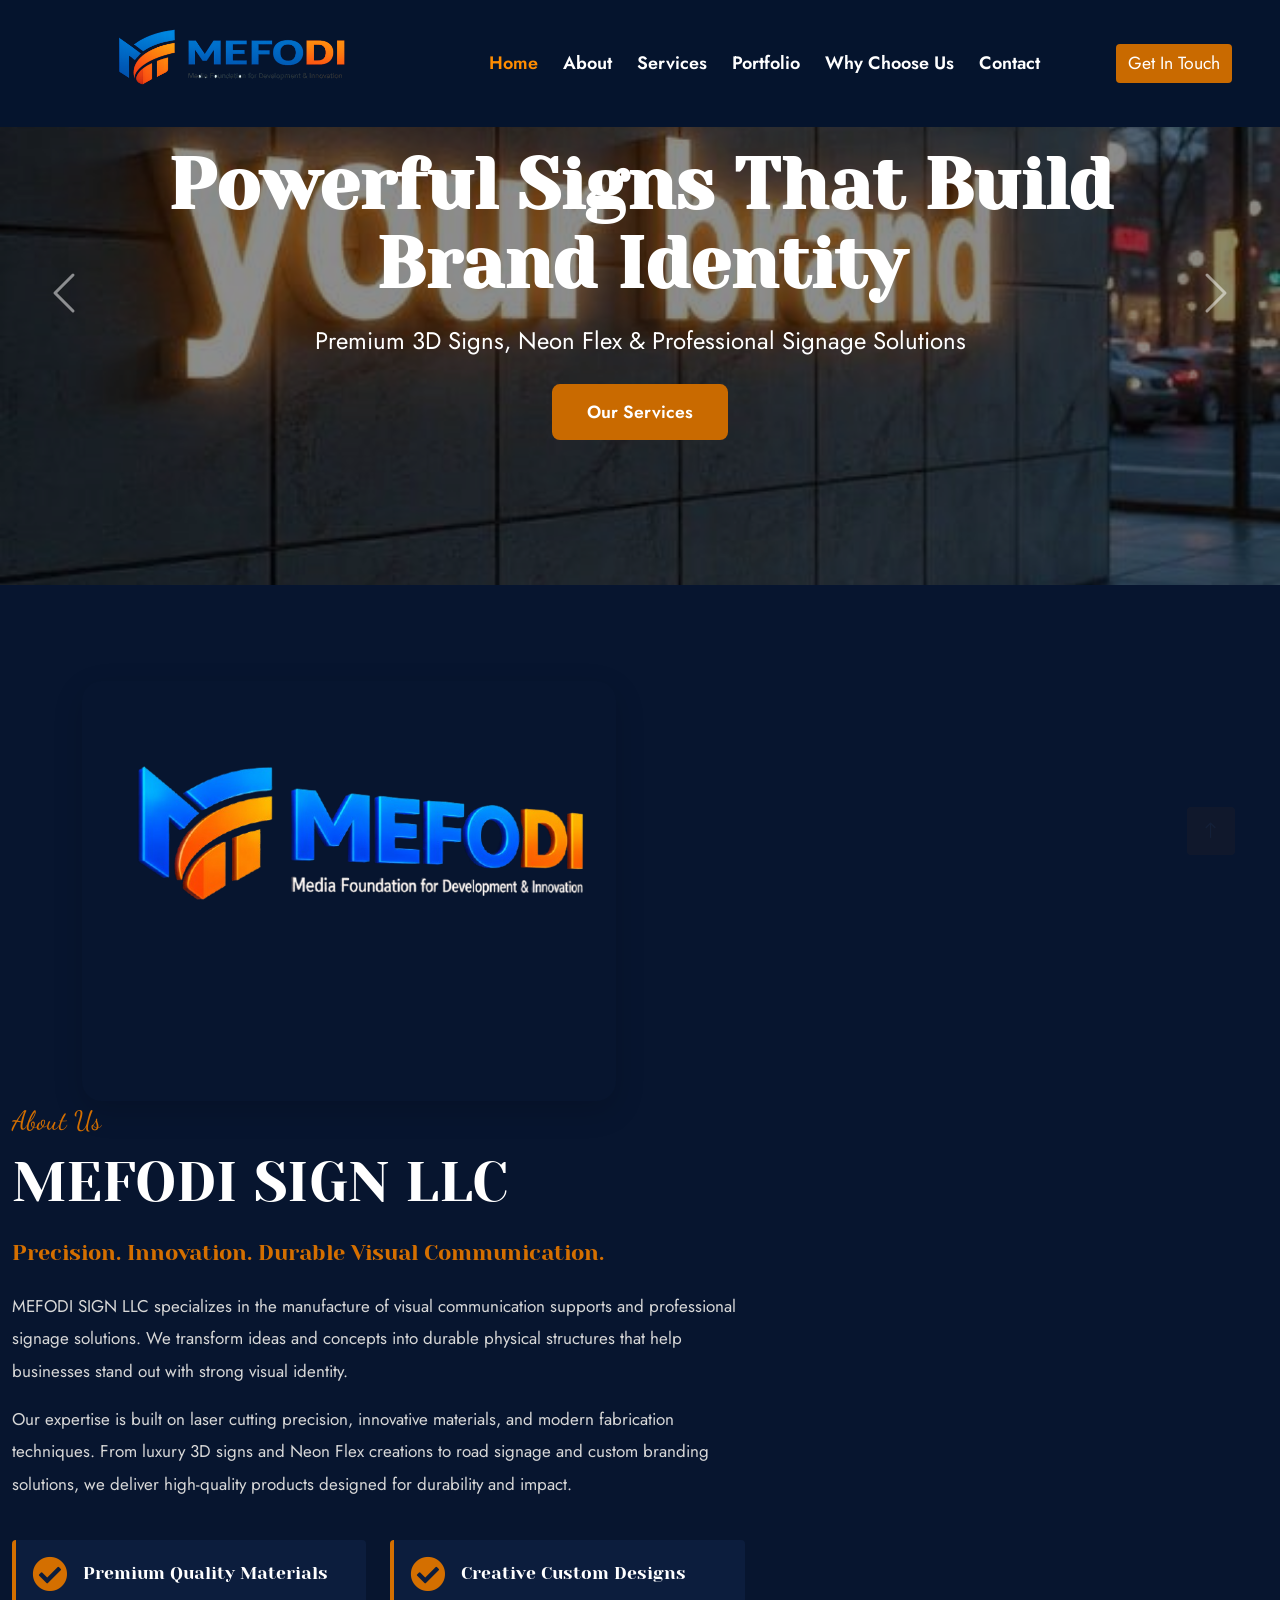
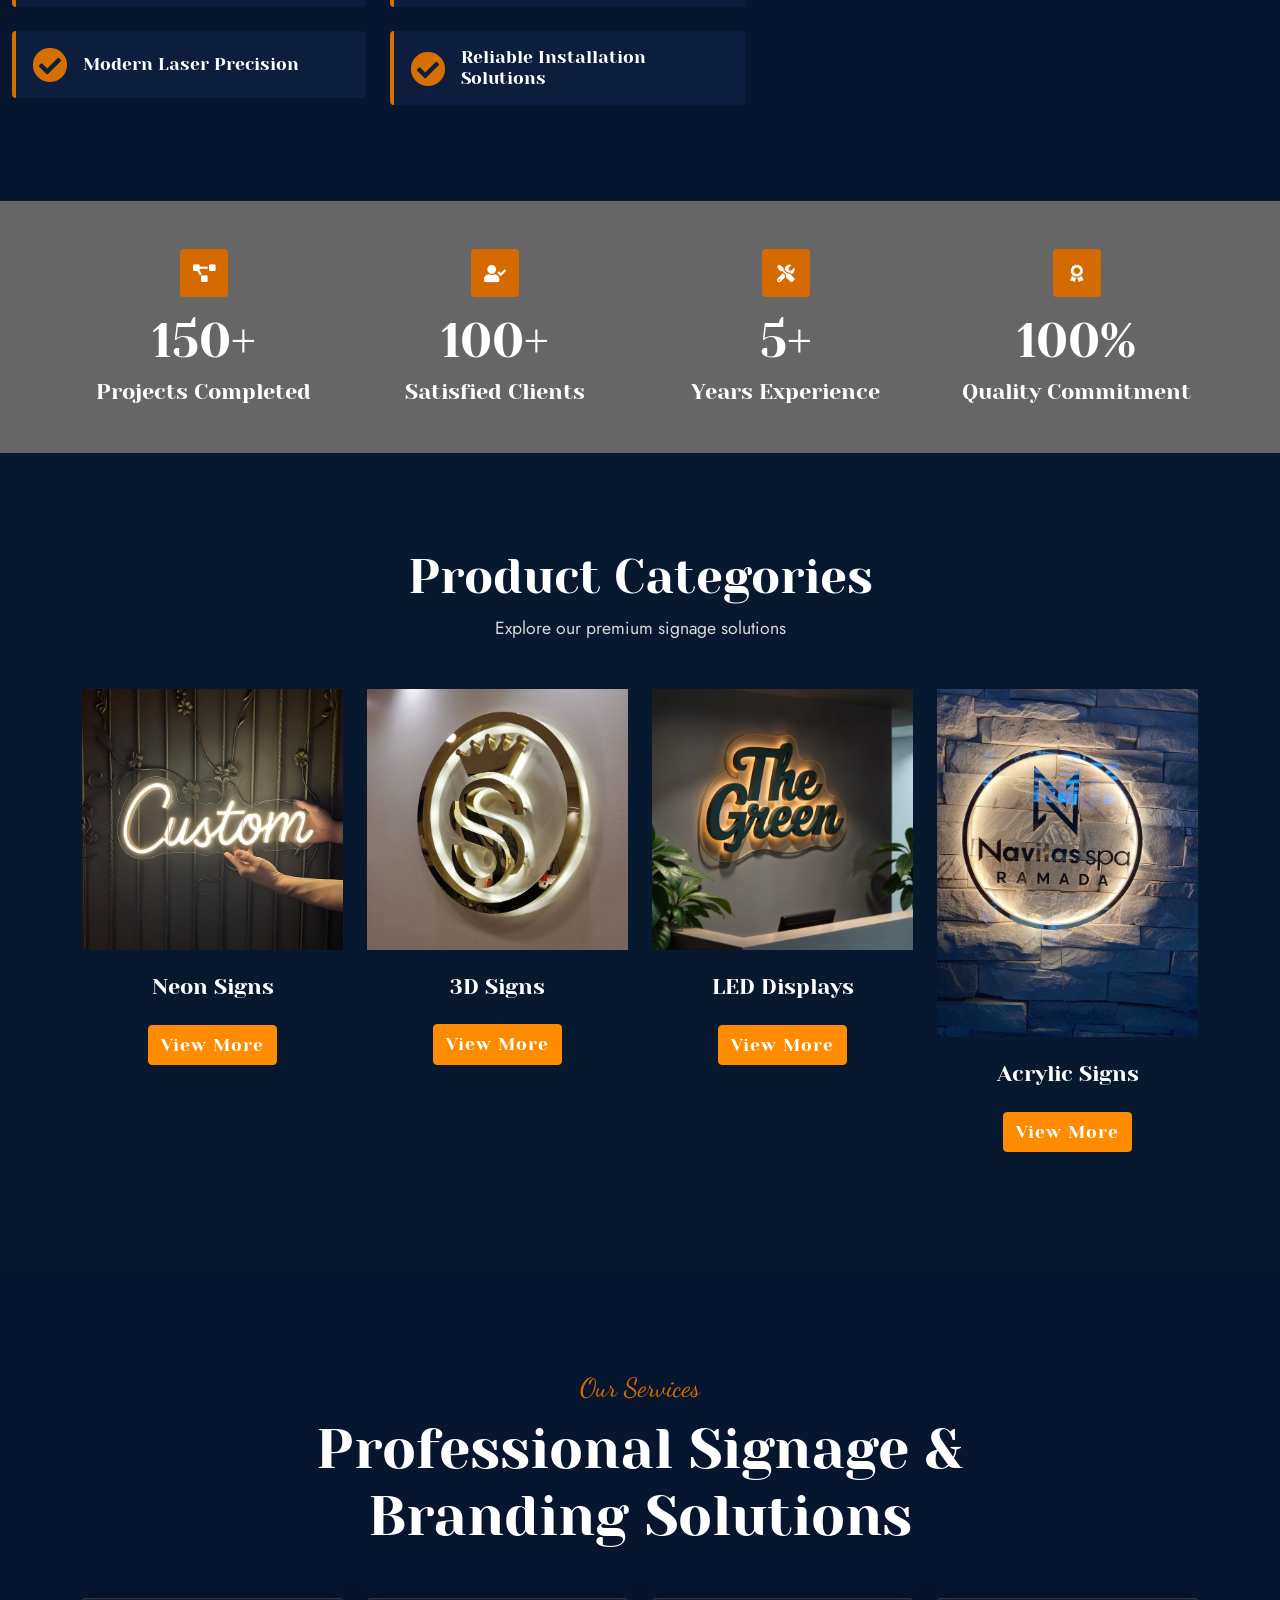
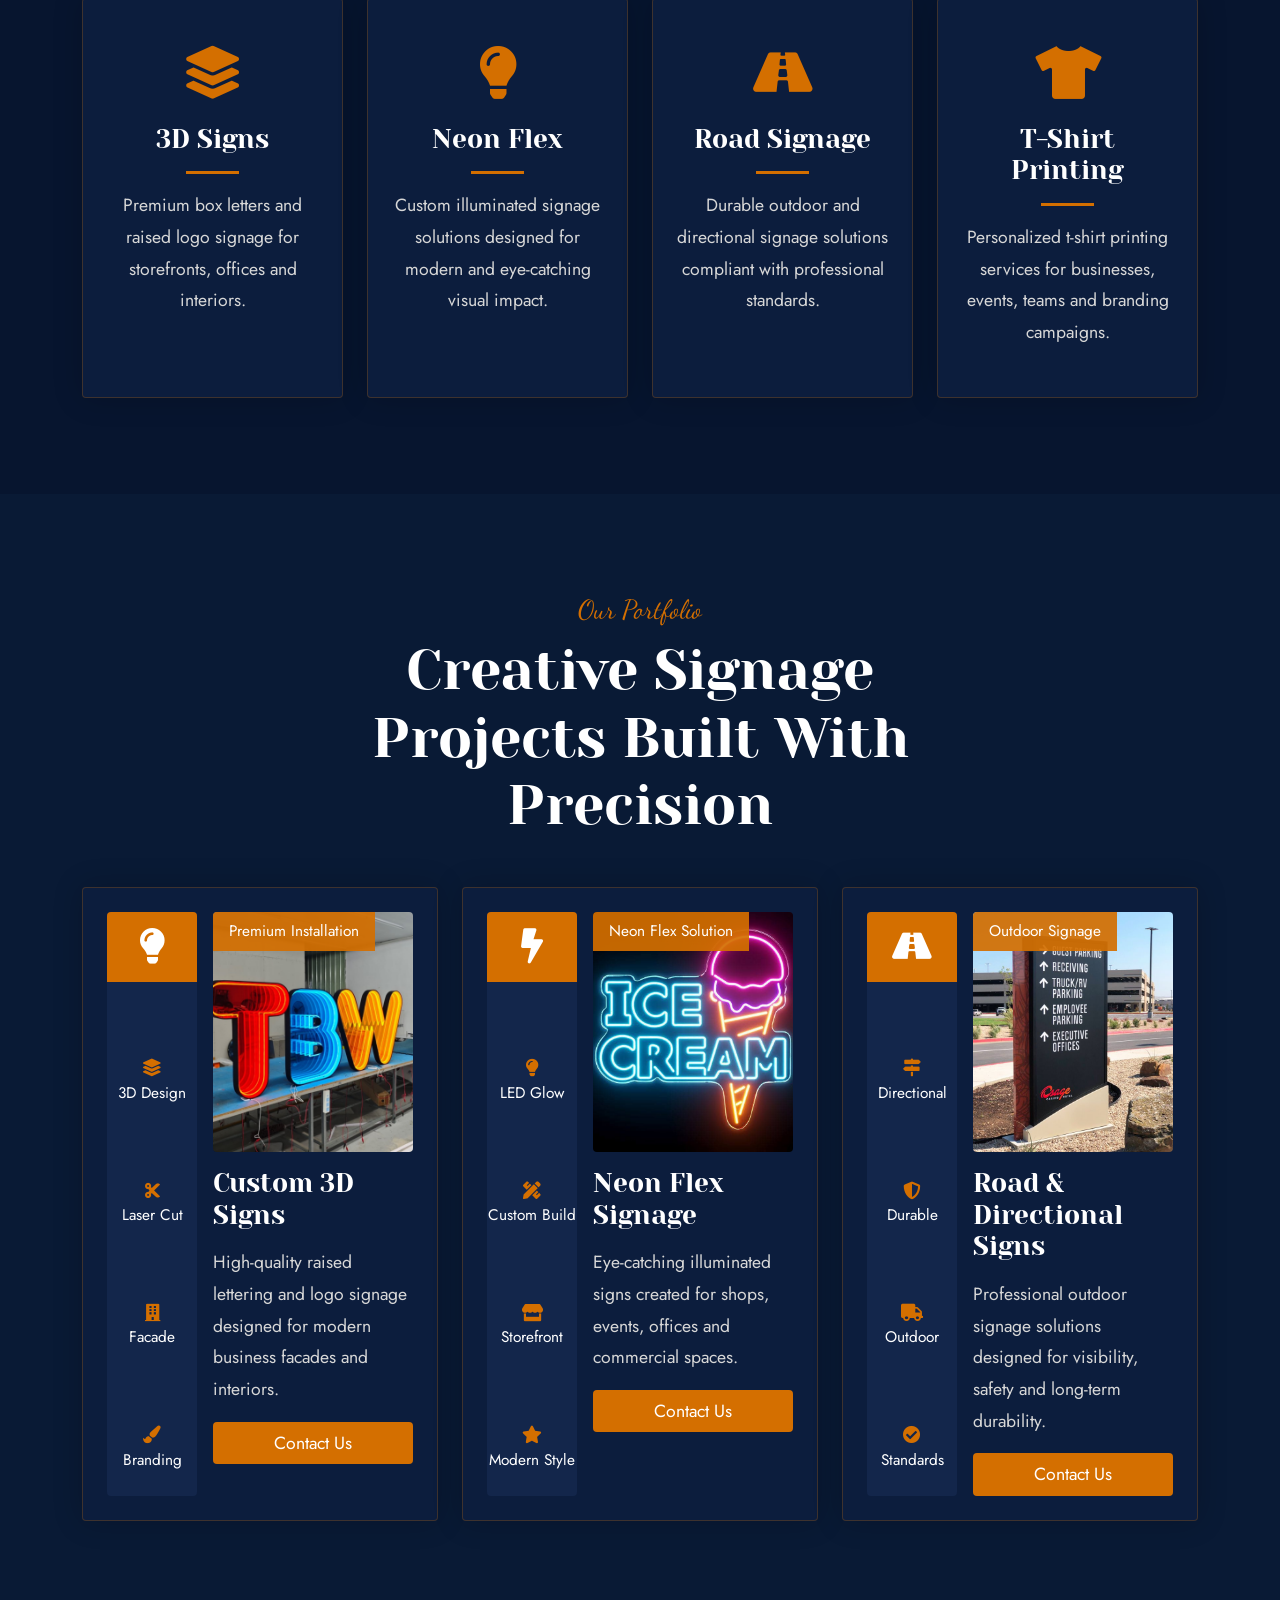
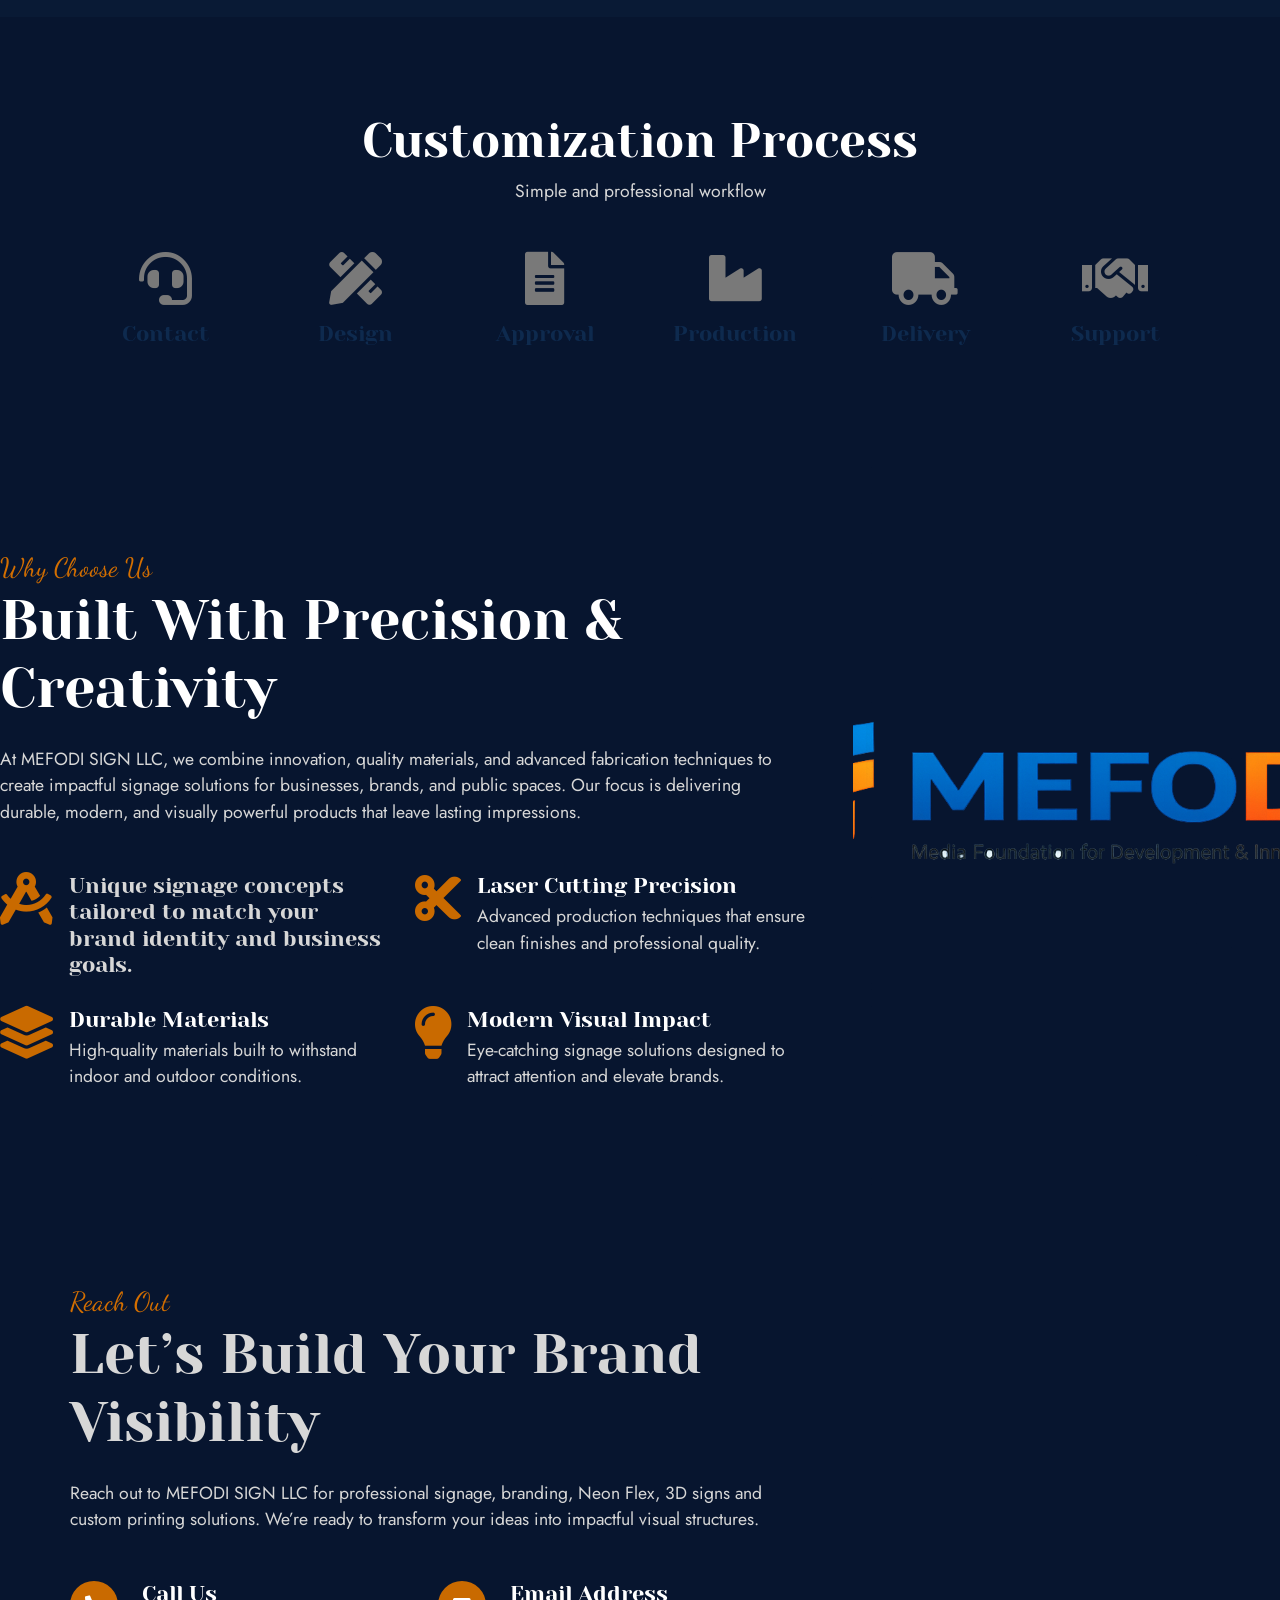
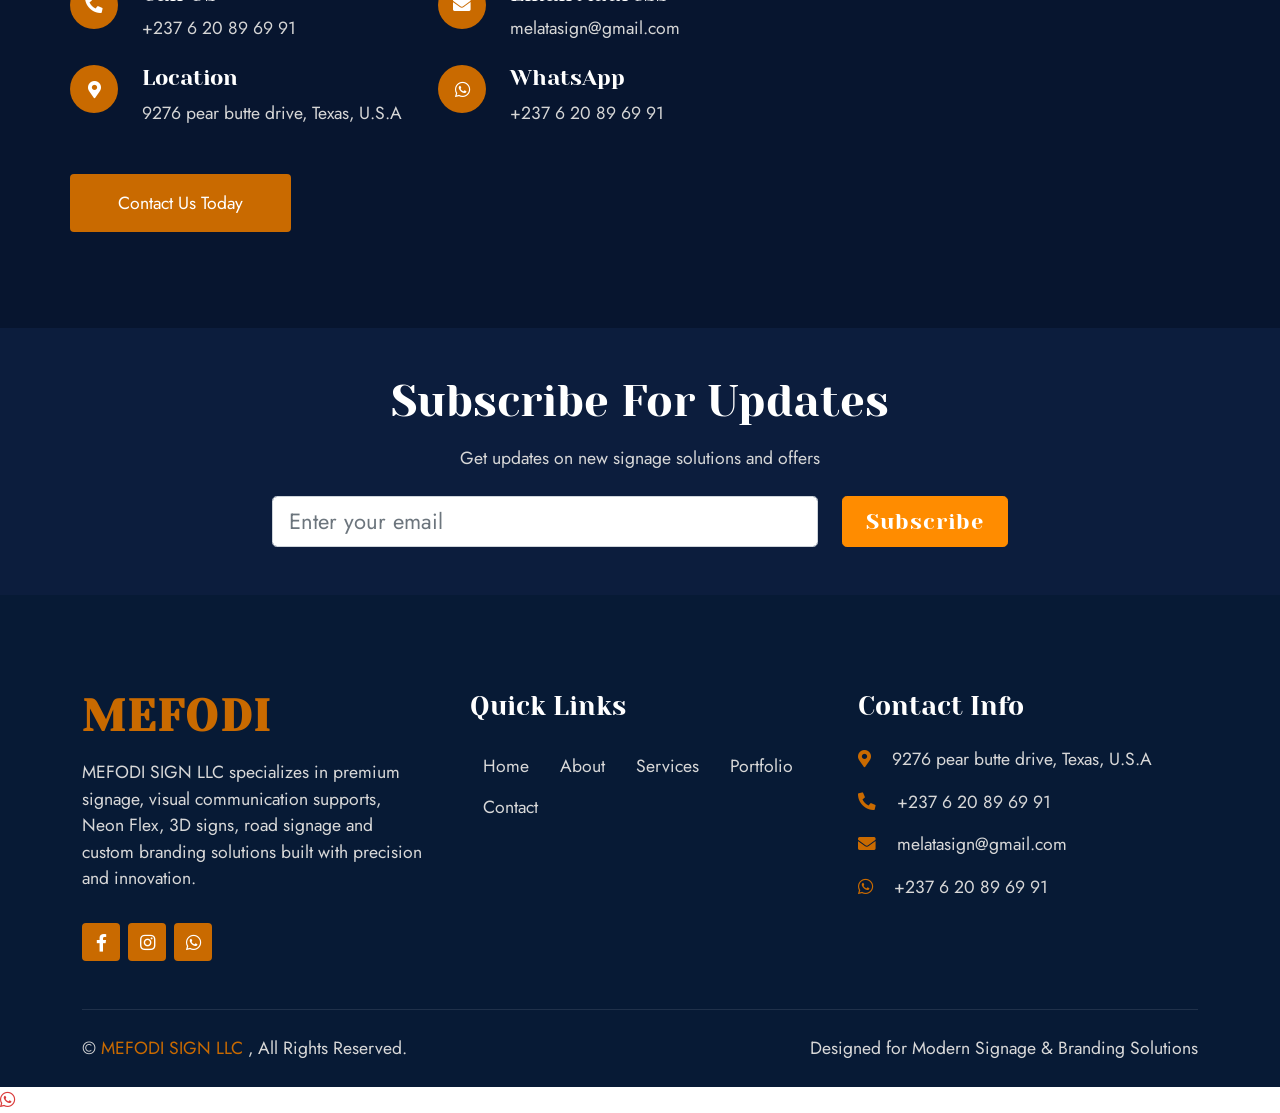
==== index.html @ 8d44e3e9 "Update index.html" ====
<!DOCTYPE html>
<html lang="en">

<head>
    <meta charset="utf-8">
    <title>MEFODI SIGN LLC</title>
    <meta content="width=device-width, initial-scale=1.0" name="viewport">

    <!-- Favicon -->
    <link href="favicon.ico" rel="icon">

    <!-- Google Fonts -->
    <link rel="preconnect" href="https://fonts.googleapis.com">
    <link rel="preconnect" href="https://fonts.gstatic.com" crossorigin>
    <link href="https://fonts.googleapis.com/css2?family=Jost&family=Yeseva+One&family=Dancing+Script&display=swap" rel="stylesheet">

    <!-- Icons -->
    <link href="https://cdnjs.cloudflare.com/ajax/libs/font-awesome/5.10.0/css/all.min.css" rel="stylesheet">
    <link rel="stylesheet" href="https://cdn.jsdelivr.net/npm/bootstrap-icons@1.13.1/font/bootstrap-icons.min.css">

    <!-- Libraries -->
    <link href="animate.min.css" rel="stylesheet">

    <!-- Bootstrap -->
    <link href="bootstrap.min.css" rel="stylesheet">

    <!-- Main CSS -->
    <link href="style.css" rel="stylesheet">

<style>

:root{
    --bs-primary:#ff8c00 !important;
}

body{
    overflow-x:hidden;
}

.navbar{
    min-height:110px !important;
    padding-top:10px !important;
    padding-bottom:10px !important;
}

.navbar-brand{
    display:flex !important;
    align-items:center !important;
    height:90px !important;
    overflow:visible !important;
    padding:0 !important;
    margin:0 !important;
}

.navbar-brand img{
    height:260px !important;
    width:auto !important;
    max-width:650px !important;
    object-fit:contain !important;
    display:block !important;
}

.navbar .nav-link{
    color:#fff !important;
    font-weight:600;
}

.navbar .nav-link:hover,
.navbar .nav-link.active{
    color:#ff8c00 !important;
}

.btn-primary{
    background:#ff8c00 !important;
    border-color:#ff8c00 !important;
}

.text-primary{
    color:#ff8c00 !important;
}

.bg-primary{
    background:#ff8c00 !important;
}

.fact-counter{
    background:
    linear-gradient(rgba(5,20,45,.85),rgba(5,20,45,.85)),
    url(img/header2.jpg);
    background-size:cover;
    background-position:center;
}

.carousel-caption{
    background:rgba(5,20,45,.65);
}

.room-item .room-detail .position-absolute{
    background:rgba(5,20,45,.7);
}

@media(max-width:991px){

    .navbar{
        min-height:auto !important;
    }

    .navbar-brand{
        height:70px !important;
    }

    .navbar-brand img{
        height:150px !important;
        max-width:320px !important;
    }

}
.popup-overlay{

    position:fixed;
    top:0;
    left:0;
    width:100%;
    height:100%;
    background:rgba(0,0,0,0.8);

    display:none;

    justify-content:center;
    align-items:center;

    z-index:9999;

}

.popup-box{

    width:90%;
    max-width:500px;

    background:#041633;

    padding:30px;

    border-radius:20px;

    position:relative;

    animation:popupShow 0.5s ease;

}

.popup-box h2{

    color:#fff;
    margin:20px 0 10px;

}

.popup-box p{

    color:#d6d6d6;
    margin-bottom:20px;

}

.popup-box input,
.popup-box textarea{

    width:100%;

    margin-bottom:15px;

    padding:15px;

    border:none;

    border-radius:10px;

    background:#102347;

    color:#fff;

}

.popup-box button{

    width:100%;

    padding:15px;

    border:none;

    background:#ff8c00;

    color:#fff;

    border-radius:10px;

    font-weight:bold;

    cursor:pointer;

}

.popup-gallery img{

    width:100%;
    height:250px;

    object-fit:cover;

    border-radius:15px;

}

.close-popup{

    position:absolute;

    top:15px;
    right:20px;

    color:#fff;

    font-size:30px;

    cursor:pointer;

}

@keyframes popupShow{

    from{

        transform:scale(0.7);
        opacity:0;

    }

    to{

        transform:scale(1);
        opacity:1;

    }

}
</style>

</head>

<body>

<!-- Spinner Start -->
<div id="spinner"
class="show position-fixed translate-middle w-100 vh-100 top-50 start-50 d-flex align-items-center justify-content-center"
style="background:#05142d; z-index:99999;">

    <div class="text-center">

        <h1 class="mb-4"
        style="color:#ff8c00 !important; font-weight:700;">
            MEFODI
        </h1>

        <div class="spinner-border"
        style="width:3.5rem; height:3.5rem; color:#ff8c00;"
        role="status">
            <span class="sr-only">Loading...</span>
        </div>

    </div>

</div>
<!-- Spinner End -->
<!-- Header Start -->
<div class="container-fluid p-0" id="home">

    <nav class="navbar navbar-expand-lg navbar-dark px-lg-5"
        style="background:#05142d !important;">

        <a href="index.html"
            class="navbar-brand"
            style="padding:0; margin:0; display:flex; align-items:center;">

            <img src="logo.png"
                alt="MEFODI Logo"
                style="
                width:230px;
                max-width:100%;
                height:auto;
                object-fit:contain;
                display:block;">
        </a>

        <button type="button"
            class="navbar-toggler me-4"
            data-bs-toggle="collapse"
            data-bs-target="#navbarCollapse">

            <span class="navbar-toggler-icon"></span>
        </button>

        <div class="collapse navbar-collapse" id="navbarCollapse">

            <div class="navbar-nav mx-auto p-4 p-lg-0">

                <a href="#home" class="nav-item nav-link active">Home</a>
                <a href="#about" class="nav-item nav-link">About</a>
                <a href="#services" class="nav-item nav-link">Services</a>
                <a href="#portfolio" class="nav-item nav-link">Portfolio</a>
                <a href="#why-us" class="nav-item nav-link">Why Choose Us</a>
                <a href="contact.html" class="nav-item nav-link">Contact</a>

            </div>

            <a class="btn d-none d-lg-flex"
                href="#contact"
                style="background:#c96a00; color:white; border:none;">

                Get In Touch
            </a>

        </div>
    </nav>

    <!-- CAROUSEL -->
    <div id="header-carousel"
    class="carousel slide carousel-fade"
    data-bs-ride="carousel"
    style="margin:0; padding:0; overflow:hidden;">

    <div class="carousel-inner">

        <!-- Slide 1 -->
        <div class="carousel-item active">

            <div style="
                width:100%;
                height:65vh;
                min-height:380px;
                max-height:700px;
                overflow:hidden;
                position:relative;
                background:#05142d;">

                <img src="header1.jpg"
                    alt="MEFODI SIGN LLC"
                    style="
                    width:100%;
                    height:100%;
                    object-fit:cover;
                    object-position:center;
                    display:block;
                    filter:brightness(55%);">

                <!-- TEXT -->
                <div style="
                    position:absolute;
                    top:50%;
                    left:50%;
                    transform:translate(-50%, -50%);
                    width:90%;
                    text-align:center;
                    z-index:5;">

                    <h1 style="
                        color:white;
                        font-size:clamp(2rem, 6vw, 4.5rem);
                        font-weight:800;
                        line-height:1.1;
                        margin-bottom:20px;">

                        Powerful Signs That Build Brand Identity

                    </h1>

                    <p style="
                        color:white;
                        font-size:clamp(1rem, 2vw, 1.5rem);
                        margin-bottom:25px;">

                        Premium 3D Signs, Neon Flex & Professional Signage Solutions

                    </p>

                    <a href="#services"
                        style="
                        background:#c96a00;
                        color:white;
                        padding:15px 35px;
                        border-radius:8px;
                        text-decoration:none;
                        display:inline-block;
                        font-weight:600;">

                        Our Services
                    </a>

                </div>

            </div>
        </div>

        <!-- Slide 2 -->
        <div class="carousel-item">

            <div style="
                width:100%;
                height:65vh;
                min-height:380px;
                max-height:700px;
                overflow:hidden;
                position:relative;
                background:#05142d;">

                <img src="header2.jpg"
                    alt="MEFODI SIGN LLC"
                    style="
                    width:100%;
                    height:100%;
                    object-fit:cover;
                    object-position:center;
                    display:block;
                    filter:brightness(55%);">

                <!-- TEXT -->
                <div style="
                    position:absolute;
                    top:50%;
                    left:50%;
                    transform:translate(-50%, -50%);
                    width:90%;
                    text-align:center;
                    z-index:5;">

                    <h1 style="
                        color:white;
                        font-size:clamp(2rem, 6vw, 4.5rem);
                        font-weight:800;
                        line-height:1.1;
                        margin-bottom:20px;">

                        Transforming Concepts Into Durable Structures

                    </h1>

                    <p style="
                        color:white;
                        font-size:clamp(1rem, 2vw, 1.5rem);
                        margin-bottom:25px;">

                        Laser Precision, Modern Design & Innovative Fabrication

                    </p>

                    <a href="#portfolio"
                        style="
                        background:#c96a00;
                        color:white;
                        padding:15px 35px;
                        border-radius:8px;
                        text-decoration:none;
                        display:inline-block;
                        font-weight:600;">

                        View Portfolio
                    </a>

                </div>

            </div>
        </div>

    </div>

    <!-- Controls -->
    <button class="carousel-control-prev"
        type="button"
        data-bs-target="#header-carousel"
        data-bs-slide="prev">

        <span class="carousel-control-prev-icon"></span>
    </button>

    <button class="carousel-control-next"
        type="button"
        data-bs-target="#header-carousel"
        data-bs-slide="next">

        <span class="carousel-control-next-icon"></span>
    </button>

    </div>         
<!-- Header End -->
    <div style="height:0; margin:0; padding:0;"></div>

<!-- About Start -->
<div class="container-fluid py-6"
id="about"
style="background:#07152f;">

    <div class="container">

        <div class="row g-5 align-items-center">

<div class="col-lg-6 wow fadeIn"
    data-wow-delay="0.1s">

    <div style="
        width:100%;
        height:420px;
        overflow:hidden;
        border-radius:20px;
        box-shadow:0 10px 30px rgba(0,0,0,0.15);
    ">

<img 
    src="about1.jpg"
    alt="MEFODI SIGN LLC"
    style="
        width:100%;
        max-width:520px;
        height:320px;
        object-fit:contain;
        display:block;
        margin:auto;
        border-radius:15px;
    "
>
    </div>

</div>
                </div>

            </div>

            <div class="col-lg-7 wow fadeIn"
            data-wow-delay="0.3s">

                <p class="fs-4 font-dancing-script mb-2"
                style="color:#d46f00 !important;">

                    About Us

                </p>

                <h1 class="display-4 mb-4 text-white">

                    MEFODI SIGN LLC

                </h1>

                <h5 class="mb-4"
                style="color:#d46f00;">

                    Precision. Innovation. Durable Visual Communication.

                </h5>

                <p style="color:#d7d7d7; line-height:1.9; font-size:17px;">

                    MEFODI SIGN LLC specializes in the manufacture of visual communication supports and professional signage solutions. We transform ideas and concepts into durable physical structures that help businesses stand out with strong visual identity.

                </p>

                <p style="color:#d7d7d7; line-height:1.9; font-size:17px;">

                    Our expertise is built on laser cutting precision, innovative materials, and modern fabrication techniques. From luxury 3D signs and Neon Flex creations to road signage and custom branding solutions, we deliver high-quality products designed for durability and impact.

                </p>

                <div class="row g-4 mt-3">

                    <div class="col-sm-6">

                        <div class="d-flex align-items-center p-3 rounded"
                        style="background:#0c1d3d; border-left:4px solid #d46f00;">

                            <i class="fas fa-check-circle fa-2x me-3"
                            style="color:#d46f00;"></i>

                            <h6 class="mb-0 text-white">

                                Premium Quality Materials

                            </h6>

                        </div>

                    </div>

                    <div class="col-sm-6">

                        <div class="d-flex align-items-center p-3 rounded"
                        style="background:#0c1d3d; border-left:4px solid #d46f00;">

                            <i class="fas fa-check-circle fa-2x me-3"
                            style="color:#d46f00;"></i>

                            <h6 class="mb-0 text-white">

                                Creative Custom Designs

                            </h6>

                        </div>

                    </div>

                    <div class="col-sm-6">

                        <div class="d-flex align-items-center p-3 rounded"
                        style="background:#0c1d3d; border-left:4px solid #d46f00;">

                            <i class="fas fa-check-circle fa-2x me-3"
                            style="color:#d46f00;"></i>

                            <h6 class="mb-0 text-white">

                                Modern Laser Precision

                            </h6>

                        </div>

                    </div>

                    <div class="col-sm-6">

                        <div class="d-flex align-items-center p-3 rounded"
                        style="background:#0c1d3d; border-left:4px solid #d46f00;">

                            <i class="fas fa-check-circle fa-2x me-3"
                            style="color:#d46f00;"></i>

                            <h6 class="mb-0 text-white">

                                Reliable Installation Solutions

                            </h6>

                        </div>

                    </div>

                </div>

            </div>

        </div>

    </div>

</div>
<!-- About End -->

<!-- Fact Start -->
<div class="container-fluid fact-video-section py-5" id="trust"
style="
    position:relative;
    overflow:hidden;
">

    <!-- Background Video -->
    <video autoplay muted loop playsinline
    style="
        position:absolute;
        top:0;
        left:0;
        width:100%;
        height:100%;
        object-fit:cover;
        z-index:1;
    ">
        <source src="video2.mp4" type="video/mp4">
    </video>

    <!-- Dark Overlay -->
    <div style="
        position:absolute;
        top:0;
        left:0;
        width:100%;
        height:100%;
        background:rgba(0,0,0,0.60);
        z-index:2;
    "></div>

    <!-- Content -->
    <div class="container position-relative" style="z-index:3;">
        <div class="row g-5">

            <div class="col-md-6 col-lg-3 text-center wow fadeIn" data-wow-delay="0.1s">
                <div class="btn-lg-square rounded mx-auto mb-3"
                style="background:#d46a00;">
                    <i class="fas fa-project-diagram text-white"></i>
                </div>

                <h1 class="display-5 text-white">150+</h1>
                <h5 class="text-white mb-0">Projects Completed</h5>
            </div>

            <div class="col-md-6 col-lg-3 text-center wow fadeIn" data-wow-delay="0.3s">
                <div class="btn-lg-square rounded mx-auto mb-3"
                style="background:#d46a00;">
                    <i class="fas fa-user-check text-white"></i>
                </div>

                <h1 class="display-5 text-white">100+</h1>
                <h5 class="text-white mb-0">Satisfied Clients</h5>
            </div>

            <div class="col-md-6 col-lg-3 text-center wow fadeIn" data-wow-delay="0.5s">
                <div class="btn-lg-square rounded mx-auto mb-3"
                style="background:#d46a00;">
                    <i class="fas fa-tools text-white"></i>
                </div>

                <h1 class="display-5 text-white">5+</h1>
                <h5 class="text-white mb-0">Years Experience</h5>
            </div>

            <div class="col-md-6 col-lg-3 text-center wow fadeIn" data-wow-delay="0.7s">
                <div class="btn-lg-square rounded mx-auto mb-3"
                style="background:#d46a00;">
                    <i class="fas fa-award text-white"></i>
                </div>

                <h1 class="display-5 text-white">100%</h1>
                <h5 class="text-white mb-0">Quality Commitment</h5>
            </div>

        </div>
    </div>

</div>
<!-- Fact End -->


<!-- Product Categories Start -->
<div class="container-fluid py-6" style="background:#08182f;">

    <div class="container">

        <div class="text-center mb-5">
            <h1 class="display-5 text-white">
                Product Categories
            </h1>

            <p style="color:#d7d7d7;">
                Explore our premium signage solutions
            </p>
        </div>

        <div class="row g-4">

            <div class="col-md-6 col-lg-3">

                <div class="category-card">

                    <img src="neonsign.jpg" class="img-fluid">

                    <div class="p-4 text-center">

                        <h5 class="text-white">
                            Neon Signs
                        </h5>

                        <a href="product.html#neon" class="btn btn-primary mt-3">
                            View More
                        </a>

                    </div>

                </div>

            </div>

            <div class="col-md-6 col-lg-3">

                <div class="category-card">

                    <img src="3dsign.jpg" class="img-fluid">

                    <div class="p-4 text-center">

                        <h5 class="text-white">
                            3D Signs
                        </h5>

                        <a href="product.html#3d" class="btn btn-primary mt-3">
                            View More
                        </a>

                    </div>

                </div>

            </div>

            <div class="col-md-6 col-lg-3">

                <div class="category-card">

                    <img src="leddisplay.jpg" class="img-fluid">

                    <div class="p-4 text-center">

                        <h5 class="text-white">
                            LED Displays
                        </h5>

                        <a href="product.html#led" class="btn btn-primary mt-3">
                            View More
                        </a>

                    </div>

                </div>

            </div>

            <div class="col-md-6 col-lg-3">

                <div class="category-card">

                    <img src="acrylicsign.jpg" class="img-fluid">

                    <div class="p-4 text-center">

                        <h5 class="text-white">
                            Acrylic Signs
                        </h5>

                        <a href="product.html#acrylic" class="btn btn-primary mt-3">
                            View More
                        </a>

                    </div>

                </div>

            </div>

        </div>

    </div>

</div>
<!-- Product Categories End -->


<!-- Services Start -->
<div class="container-fluid py-6"
id="services"
style="background:#07152f;">

    <div class="container">

        <div class="text-center mx-auto wow fadeIn"
        data-wow-delay="0.1s"
        style="max-width:700px;">

            <p class="fs-4 font-dancing-script mb-2"
            style="color:#d46f00;">

                Our Services

            </p>

            <h1 class="display-4 text-white mb-5">

                Professional Signage & Branding Solutions

            </h1>

        </div>

        <div class="row g-4">

            <!-- Service 1 -->
            <div class="col-md-6 col-lg-4 col-xl-3 wow fadeIn"
            data-wow-delay="0.1s">

                <div class="rounded text-center h-100 px-4 py-5"
                style="
                background:#0c1d3d;
                border:1px solid rgba(212,111,0,.25);
                transition:.4s;
                box-shadow:0 0 30px rgba(0,0,0,.18);">

                    <div class="mb-4">

                        <i class="fas fa-layer-group fa-3x"
                        style="color:#d46f00;"></i>

                    </div>

                    <h4 class="text-white mb-3">

                        3D Signs

                    </h4>

                    <hr class="w-25 mx-auto"
                    style="
                    height:3px;
                    background:#d46f00;
                    border:none;
                    opacity:1;">

                    <span style="color:#d7d7d7; line-height:1.8;">

                        Premium box letters and raised logo signage for storefronts, offices and interiors.

                    </span>

                </div>

            </div>

            <!-- Service 2 -->
            <div class="col-md-6 col-lg-4 col-xl-3 wow fadeIn"
            data-wow-delay="0.2s">

                <div class="rounded text-center h-100 px-4 py-5"
                style="
                background:#0c1d3d;
                border:1px solid rgba(212,111,0,.25);
                transition:.4s;
                box-shadow:0 0 30px rgba(0,0,0,.18);">

                    <div class="mb-4">

                        <i class="fas fa-lightbulb fa-3x"
                        style="color:#d46f00;"></i>

                    </div>

                    <h4 class="text-white mb-3">

                        Neon Flex

                    </h4>

                    <hr class="w-25 mx-auto"
                    style="
                    height:3px;
                    background:#d46f00;
                    border:none;
                    opacity:1;">

                    <span style="color:#d7d7d7; line-height:1.8;">

                        Custom illuminated signage solutions designed for modern and eye-catching visual impact.

                    </span>

                </div>

            </div>

            <!-- Service 3 -->
            <div class="col-md-6 col-lg-4 col-xl-3 wow fadeIn"
            data-wow-delay="0.3s">

                <div class="rounded text-center h-100 px-4 py-5"
                style="
                background:#0c1d3d;
                border:1px solid rgba(212,111,0,.25);
                transition:.4s;
                box-shadow:0 0 30px rgba(0,0,0,.18);">

                    <div class="mb-4">

                        <i class="fas fa-road fa-3x"
                        style="color:#d46f00;"></i>

                    </div>

                    <h4 class="text-white mb-3">

                        Road Signage

                    </h4>

                    <hr class="w-25 mx-auto"
                    style="
                    height:3px;
                    background:#d46f00;
                    border:none;
                    opacity:1;">

                    <span style="color:#d7d7d7; line-height:1.8;">

                        Durable outdoor and directional signage solutions compliant with professional standards.

                    </span>

                </div>

            </div>

            <!-- Service 4 -->
            <div class="col-md-6 col-lg-4 col-xl-3 wow fadeIn"
            data-wow-delay="0.4s">

                <div class="rounded text-center h-100 px-4 py-5"
                style="
                background:#0c1d3d;
                border:1px solid rgba(212,111,0,.25);
                transition:.4s;
                box-shadow:0 0 30px rgba(0,0,0,.18);">

                    <div class="mb-4">

                        <i class="fas fa-tshirt fa-3x"
                        style="color:#d46f00;"></i>

                    </div>

                    <h4 class="text-white mb-3">

                        T-Shirt Printing

                    </h4>

                    <hr class="w-25 mx-auto"
                    style="
                    height:3px;
                    background:#d46f00;
                    border:none;
                    opacity:1;">

                    <span style="color:#d7d7d7; line-height:1.8;">

                        Personalized t-shirt printing services for businesses, events, teams and branding campaigns.

                    </span>

                </div>

            </div>

        </div>

    </div>

</div>
<!-- Services End -->


<!-- Portfolio Start -->
<div class="container-fluid py-6"
id="portfolio"
style="background:#091a35;">

    <div class="container">

        <div class="text-center mx-auto wow fadeIn"
        data-wow-delay="0.1s"
        style="max-width:700px;">

            <p class="fs-4 font-dancing-script mb-2"
            style="color:#d46f00;">

                Our Portfolio

            </p>

            <h1 class="display-4 text-white mb-5">

                Creative Signage Projects Built With Precision

            </h1>

        </div>

        <div class="row g-4">

            <!-- ITEM 1 -->
            <div class="col-lg-6 col-xl-4 wow fadeIn"
            data-wow-delay="0.1s">

                <div class="rounded d-flex h-100 p-4"
                style="
                background:#0c1d3d;
                border:1px solid rgba(212,111,0,.25);
                box-shadow:0 0 30px rgba(0,0,0,.20);">

                    <div class="rounded overflow-hidden flex-shrink-0 d-flex flex-column justify-content-between text-center pb-4 me-3"
                    style="
                    width:90px;
                    background:#13264b;">

                        <div class="text-white py-3"
                        style="background:#d46f00;">

                            <i class="fas fa-lightbulb fa-2x"></i>

                        </div>

                        <div class="text-center mx-auto">

                            <i class="fas fa-layer-group"
                            style="color:#d46f00;"></i>

                            <p class="small mb-0 text-white">

                                3D Design

                            </p>

                        </div>

                        <div class="text-center mx-auto">

                            <i class="fas fa-cut"
                            style="color:#d46f00;"></i>

                            <p class="small mb-0 text-white">

                                Laser Cut

                            </p>

                        </div>

                        <div class="text-center mx-auto">

                            <i class="fas fa-building"
                            style="color:#d46f00;"></i>

                            <p class="small mb-0 text-white">

                                Facade

                            </p>

                        </div>

                        <div class="text-center mx-auto">

                            <i class="fas fa-paint-brush"
                            style="color:#d46f00;"></i>

                            <p class="small mb-0 text-white">

                                Branding

                            </p>

                        </div>

                    </div>

                    <div class="room-detail">

                        <div class="position-relative rounded overflow-hidden mb-3">

                            <img class="img-fluid w-100"
                            src="portfolio1.jpg"
                            alt="TBW"
                            style="height:240px; object-fit:cover;">

                            <div class="position-absolute top-0 start-0 text-white small py-2 px-3"
                            style="background:rgba(212,111,0,.92);">

                                Premium Installation

                            </div>

                        </div>

                        <a href="#"
                        class="h4 d-inline-block text-white mb-3"
                        style="text-decoration:none;">

                            Custom 3D Signs

                        </a>

                        <p style="color:#d7d7d7; line-height:1.8;">

                            High-quality raised lettering and logo signage designed for modern business facades and interiors.

                        </p>

                        <a href="contact.html"
                        class="btn w-100 py-2"
                        style="
                        background:#d46f00;
                        color:#fff;
                        border:none;">

                            Contact Us

                        </a>

                    </div>

                </div>

            </div>

            <!-- ITEM 2 -->
            <div class="col-lg-6 col-xl-4 wow fadeIn"
            data-wow-delay="0.3s">

                <div class="rounded d-flex h-100 p-4"
                style="
                background:#0c1d3d;
                border:1px solid rgba(212,111,0,.25);
                box-shadow:0 0 30px rgba(0,0,0,.20);">

                    <div class="rounded overflow-hidden flex-shrink-0 d-flex flex-column justify-content-between text-center pb-4 me-3"
                    style="
                    width:90px;
                    background:#13264b;">

                        <div class="text-white py-3"
                        style="background:#d46f00;">

                            <i class="fas fa-bolt fa-2x"></i>

                        </div>

                        <div class="text-center mx-auto">

                            <i class="fas fa-lightbulb"
                            style="color:#d46f00;"></i>

                            <p class="small mb-0 text-white">

                                LED Glow

                            </p>

                        </div>

                        <div class="text-center mx-auto">

                            <i class="fas fa-pencil-ruler"
                            style="color:#d46f00;"></i>

                            <p class="small mb-0 text-white">

                                Custom Build

                            </p>

                        </div>

                        <div class="text-center mx-auto">

                            <i class="fas fa-store"
                            style="color:#d46f00;"></i>

                            <p class="small mb-0 text-white">

                                Storefront

                            </p>

                        </div>

                        <div class="text-center mx-auto">

                            <i class="fas fa-star"
                            style="color:#d46f00;"></i>

                            <p class="small mb-0 text-white">

                                Modern Style

                            </p>

                        </div>

                    </div>

                    <div class="room-detail">

                        <div class="position-relative rounded overflow-hidden mb-3">

                            <img class="img-fluid w-100"
                            src="portfolio2.jpg"
                            alt=""
                            style="height:240px; object-fit:cover;">

                            <div class="position-absolute top-0 start-0 text-white small py-2 px-3"
                            style="background:rgba(212,111,0,.92);">

                                Neon Flex Solution

                            </div>

                        </div>

                        <a href="#"
                        class="h4 d-inline-block text-white mb-3"
                        style="text-decoration:none;">

                            Neon Flex Signage

                        </a>

                        <p style="color:#d7d7d7; line-height:1.8;">

                            Eye-catching illuminated signs created for shops, events, offices and commercial spaces.

                        </p>

                        <a href="contact.html"
                        class="btn w-100 py-2"
                        style="
                        background:#d46f00;
                        color:#fff;
                        border:none;">

                            Contact Us

                        </a>

                    </div>

                </div>

            </div>

            <!-- ITEM 3 -->
            <div class="col-lg-6 col-xl-4 wow fadeIn"
            data-wow-delay="0.5s">

                <div class="rounded d-flex h-100 p-4"
                style="
                background:#0c1d3d;
                border:1px solid rgba(212,111,0,.25);
                box-shadow:0 0 30px rgba(0,0,0,.20);">

                    <div class="rounded overflow-hidden flex-shrink-0 d-flex flex-column justify-content-between text-center pb-4 me-3"
                    style="
                    width:90px;
                    background:#13264b;">

                        <div class="text-white py-3"
                        style="background:#d46f00;">

                            <i class="fas fa-road fa-2x"></i>

                        </div>

                        <div class="text-center mx-auto">

                            <i class="fas fa-map-signs"
                            style="color:#d46f00;"></i>

                            <p class="small mb-0 text-white">

                                Directional

                            </p>

                        </div>

                        <div class="text-center mx-auto">

                            <i class="fas fa-shield-alt"
                            style="color:#d46f00;"></i>

                            <p class="small mb-0 text-white">

                                Durable

                            </p>

                        </div>

                        <div class="text-center mx-auto">

                            <i class="fas fa-truck"
                            style="color:#d46f00;"></i>

                            <p class="small mb-0 text-white">

                                Outdoor

                            </p>

                        </div>

                        <div class="text-center mx-auto">

                            <i class="fas fa-check-circle"
                            style="color:#d46f00;"></i>

                            <p class="small mb-0 text-white">

                                Standards

                            </p>

                        </div>

                    </div>

                    <div class="room-detail">

                        <div class="position-relative rounded overflow-hidden mb-3">

                            <img class="img-fluid w-100"
                            src="portfolio3.jpg"
                            alt=""
                            style="height:240px; object-fit:cover;">

                            <div class="position-absolute top-0 start-0 text-white small py-2 px-3"
                            style="background:rgba(212,111,0,.92);">

                                Outdoor Signage

                            </div>

                        </div>

                        <a href="#"
                        class="h4 d-inline-block text-white mb-3"
                        style="text-decoration:none;">

                            Road & Directional Signs

                        </a>

                        <p style="color:#d7d7d7; line-height:1.8;">

                            Professional outdoor signage solutions designed for visibility, safety and long-term durability.

                        </p>

                        <a href="contact.html"
                        class="btn w-100 py-2"
                        style="
                        background:#d46f00;
                        color:#fff;
                        border:none;">

                            Contact Us

                        </a>

                    </div>

                </div>

            </div>

        </div>

    </div>

</div>
<!-- Portfolio End -->


<!-- Process Start -->
<div class="container-fluid py-6" style="background:#07152f;">

    <div class="container">

        <div class="text-center mb-5">

            <h1 class="display-5 text-white">
                Customization Process
            </h1>

            <p style="color:#d7d7d7;">
                Simple and professional workflow
            </p>

        </div>

        <div class="row g-4 text-center">

            <div class="col-md-4 col-lg-2">

                <div class="process-box">

                    <i class="fas fa-headset fa-3x mb-3"></i>

                    <h5>Contact</h5>

                </div>

            </div>

            <div class="col-md-4 col-lg-2">

                <div class="process-box">

                    <i class="fas fa-pencil-ruler fa-3x mb-3"></i>

                    <h5>Design</h5>

                </div>

            </div>

            <div class="col-md-4 col-lg-2">

                <div class="process-box">

                    <i class="fas fa-file-alt fa-3x mb-3"></i>

                    <h5>Approval</h5>

                </div>

            </div>

            <div class="col-md-4 col-lg-2">

                <div class="process-box">

                    <i class="fas fa-industry fa-3x mb-3"></i>

                    <h5>Production</h5>

                </div>

            </div>

            <div class="col-md-4 col-lg-2">

                <div class="process-box">

                    <i class="fas fa-truck fa-3x mb-3"></i>

                    <h5>Delivery</h5>

                </div>

            </div>

            <div class="col-md-4 col-lg-2">

                <div class="process-box">

                    <i class="fas fa-handshake fa-3x mb-3"></i>

                    <h5>Support</h5>

                </div>

            </div>

        </div>

    </div>

</div>
<!-- Process End -->


<!-- Why Choose Us Start -->
<div class="container-fluid overflow-hidden px-lg-0"
    id="why-us"
style="background:#07152f !important;"

    <div class="container feature px-lg-0">
        <div class="row g-0 mx-lg-0">

            <div class="col-lg-8 feature-text py-5 wow fadeIn"
                data-wow-delay="0.1s">

                <div class="p-lg-5 ps-lg-0">

                    <p class="fs-4 font-dancing-script mb-0"
                        style="color:#d46f00;" class="mb-4 pb-2">
                        Why Choose Us
                    </p>

                    <h1 class="display-4 mb-4" style="color:#ffffff;">
                        Built With Precision & Creativity
                    </h1>

                    <p class="mb-5"
                        style="color:#d7d7d7;">
                        At MEFODI SIGN LLC, we combine innovation, quality materials, and advanced fabrication techniques to create impactful signage solutions for businesses, brands, and public spaces. Our focus is delivering durable, modern, and visually powerful products that leave lasting impressions.
                    </p>

                    <div class="row g-4">

                        <div class="col-md-6">
                            <div class="d-flex">

                                <i class="fas fa-drafting-compass fa-3x"
                                    style="color:#c96a00;"></i>

                                <div class="ms-3">
                                    <h5 class="mb-1"style="color:#ffffff;"
                                        Custom Design Solutions
                                    </h5>

                                    <span style="color:#d7d7d7;">
                                        Unique signage concepts tailored to match your brand identity and business goals.
                                    </span>
                                </div>

                            </div>
                        </div>

                        <div class="col-md-6">
                            <div class="d-flex">

                                <i class="fas fa-cut fa-3x"
                                    style="color:#c96a00;"></i>

                                <div class="ms-3">
                                    <h5 class="mb-1" style="color:#ffffff;">
                                        Laser Cutting Precision
                                    </h5>

                                    <span style="color:#d7d7d7;">
                                        Advanced production techniques that ensure clean finishes and professional quality.
                                    </span>
                                </div>

                            </div>
                        </div>

                        <div class="col-md-6">
                            <div class="d-flex">

                                <i class="fas fa-layer-group fa-3x"
                                    style="color:#c96a00;"></i>

                                <div class="ms-3">
                                    <h5 class="mb-1" style="color:#ffffff;">
                                        Durable Materials
                                    </h5>

                                    <span style="color:#d7d7d7;">
                                        High-quality materials built to withstand indoor and outdoor conditions.
                                    </span>
                                </div>

                            </div>
                        </div>

                        <div class="col-md-6">
                            <div class="d-flex">

                                <i class="fas fa-lightbulb fa-3x"
                                    style="color:#c96a00;"></i>

                                <div class="ms-3">
                                    <h5 class="mb-1" style="color:#ffffff;">
                                        Modern Visual Impact
                                    </h5>

                                    <span style="color:#d6d6d6;">
                                        Eye-catching signage solutions designed to attract attention and elevate brands.
                                    </span>
                                </div>

                            </div>
                        </div>

                    </div>
                </div>
            </div>

            <div class="col-lg-4 pe-lg-0 wow fadeIn"
                data-wow-delay="0.5s"
                style="min-height: 400px;">

                <div class="position-relative h-100">

                    <img class="position-absolute img-fluid w-100 h-100"
                        src="logo.png"
                        style="object-fit: cover;"
                        alt="MEFODI SIGN LLC">

                </div>
            </div>

        </div>
    </div>
</div>
<!-- Why Choose Us End -->


<!-- Contact Start -->
<div class="container-fluid overflow-hidden px-lg-0"
    id="contact"
    style="background:#07152f; !important;">

    <div class="container contact px-lg-0">
        <div class="row g-0 mx-lg-0">

            <div class="col-lg-8 contact-text py-5 wow fadeIn"
                data-wow-delay="0.3s">

                <div class="p-lg-5 ps-lg-0">

                    <p class="fs-4 font-dancing-script mb-0"
                        style="color:#d46f00;">
                        Reach Out
                    </p>

                    <h1 class="display-4 mb-4"
                        style="color:#d7d7d7;">
                        Let’s Build Your Brand Visibility
                    </h1>

                    <p class="mb-5"
                        style="color:#d6d6d6;">
                        Reach out to MEFODI SIGN LLC for professional signage, branding, Neon Flex, 3D signs and custom printing solutions. We’re ready to transform your ideas into impactful visual structures.
                    </p>

                    <div class="row g-4">

                        <div class="col-md-6">
                            <div class="d-flex align-items-start">

                                <div class="btn-lg-square rounded-circle"
                                    style="background:#c96a00;">

                                    <i class="fas fa-phone-alt text-white"></i>
                                </div>

                                <div class="ms-4">
                                    <h5 style="color:#fff;">
                                        Call Us
                                    </h5>

                                    <p class="mb-0" style="color:#d6d6d6;">
                                        +237 6 20 89 69 91
                                    </p>
                                </div>

                            </div>
                        </div>

                        <div class="col-md-6">
                            <div class="d-flex align-items-start">

                                <div class="btn-lg-square rounded-circle"
                                    style="background:#c96a00;">

                                    <i class="fas fa-envelope text-white"></i>
                                </div>

                                <div class="ms-4">
                                    <h5 style="color:#fff;">
                                        Email Address
                                    </h5>

                                    <p class="mb-0" style="color:#d6d6d6;">
                                        melatasign@gmail.com

                                    </p>
                                </div>

                            </div>
                        </div>

                        <div class="col-md-6">
                            <div class="d-flex align-items-start">

                                <div class="btn-lg-square rounded-circle"
                                    style="background:#c96a00;">

                                    <i class="fas fa-map-marker-alt text-white"></i>
                                </div>

                                <div class="ms-4">
                                    <h5 style="color:#fff;">
                                        Location
                                    </h5>

                                    <p class="mb-0" style="color:#d6d6d6;">
                                        9276 pear butte drive, Texas, U.S.A
                                    </p>
                                </div>

                            </div>
                        </div>

                        <div class="col-md-6">
                            <div class="d-flex align-items-start">

                                <div class="btn-lg-square rounded-circle"
                                    style="background:#c96a00;">

                                    <i class="fab fa-whatsapp text-white"></i>
                                </div>

                                <div class="ms-4">
                                    <h5 style="color:#fff;">
                                        WhatsApp
                                    </h5>

                                    <p class="mb-0" style="color:#d6d6d6;">
                                        +237 6 20 89 69 91
                                    </p>
                                </div>

                            </div>
                        </div>

                    </div>

                    <div class="mt-5">

                        <a href="contact.html"
                            class="btn py-3 px-5 text-white"
                            style="background:#c96a00; border:none;">

                            Contact Us Today

                        </a>

                    </div>

                </div>
            </div>

<div class="col-lg-4 pe-lg-0 wow fadeIn"
    data-wow-delay="0.5s"
    style="min-height: 500px;">

    <div class="position-relative h-100">

        <iframe
            src="https://www.google.com/maps?q=9276+Pear+Butte+Drive,+Texas,+USA&output=embed"
            style="
                border:0;
                width:100%;
                height:100%;
                min-height:500px;
                border-radius:0;
            "
            allowfullscreen=""
            loading="lazy">
        </iframe>

    </div>
</div>            </div>

        </div>
    </div>
</div>
<!-- Contact End -->


<!-- Newsletter Start -->
<div class="container-fluid py-5"
style="background:#0c1d3d;">

    <div class="container text-center">

        <h1 class="text-white mb-3">
            Subscribe For Updates
        </h1>

        <p style="color:#d7d7d7;">
            Get updates on new signage solutions and offers
        </p>

        <form class="row justify-content-center mt-4">

            <div class="col-md-6">

                <input type="email"
                class="form-control form-control-lg"
                placeholder="Enter your email">

            </div>

            <div class="col-md-2 mt-3 mt-md-0">

                <button class="btn btn-primary w-100 btn-lg">
                    Subscribe
                </button>

            </div>

        </form>

    </div>

</div>
<!-- Newsletter End -->


<!-- Footer Start -->
<div class="container-fluid footer pt-5 wow fadeIn"
    data-wow-delay="0.1s"
    style="background:#071a35; color:#d8d8d8;">

    <div class="container py-5">

        <div class="row g-5">

            <div class="col-lg-4 col-md-6">

                <h1 class="mb-3"
                    style="color:#c96a00; font-weight:700; letter-spacing:2px;">
                    MEFODI
                </h1>

                <p style="color:#d8d8d8;">
                    MEFODI SIGN LLC specializes in premium signage, visual communication supports, Neon Flex, 3D signs, road signage and custom branding solutions built with precision and innovation.
                </p>

                <div class="d-flex pt-3">

                    <a class="btn btn-square me-2"
                        href="https://www.facebook.com/share/1F2m7TUAv4/"
                        style="background:#c96a00; color:white; border:none;">

                        <i class="fab fa-facebook-f"></i>

                    </a>

                    <a class="btn btn-square me-2"
                        href="https://www.instagram.com/melatasign?igsh=MXVna3RqZ240MzQwMQ=="
                        style="background:#c96a00; color:white; border:none;">

                        <i class="fab fa-instagram"></i>

                    </a>
                    
                    <a class="btn btn-square me-2"
                        href="https://wa.me/qr/2GUNBNANMJQHL1"
                        style="background:#c96a00; color:white; border:none;">

                        <i class="fab fa-whatsapp"></i>

                    </a>

                </div>

            </div>

            <div class="col-lg-4 col-md-6">

                <h4 class="text-white mb-4">
                    Quick Links
                </h4>

                <a class="btn btn-link"
                    href="#home"
                    style="color:#d8d8d8;">
                    Home
                </a>

                <a class="btn btn-link"
                    href="#about"
                    style="color:#d8d8d8;">
                    About
                </a>

                <a class="btn btn-link"
                    href="#services"
                    style="color:#d8d8d8;">
                    Services
                </a>

                <a class="btn btn-link"
                    href="#portfolio"
                    style="color:#d8d8d8;">
                    Portfolio
                </a>

                <a class="btn btn-link"
                    href="contact.html"
                    style="color:#d8d8d8;">
                    Contact
                </a>

            </div>

            <div class="col-lg-4 col-md-6">

                <h4 class="text-white mb-4">
                    Contact Info
                </h4>

                <p class="mb-3">
                    <i class="fa fa-map-marker-alt me-3"
                        style="color:#c96a00;"></i>
                    9276 pear butte drive, Texas, U.S.A
                </p>

                <p class="mb-3">
                    <i class="fa fa-phone-alt me-3"
                        style="color:#c96a00;"></i>
                    +237 6 20 89 69 91
                </p>

                <p class="mb-3">
                    <i class="fa fa-envelope me-3"
                        style="color:#c96a00;"></i>
                    melatasign@gmail.com
                </p>

                <p class="mb-0">
                    <i class="fab fa-whatsapp me-3"
                        style="color:#c96a00;"></i>
                    +237 6 20 89 69 91
                </p>

            </div>

        </div>

    </div>

    <div class="container">

        <div class="copyright"
            style="border-top:1px solid rgba(255,255,255,0.1); padding:25px 0;">

            <div class="row">

                <div class="col-md-6 text-center text-md-start mb-3 mb-md-0">

                    &copy;

                    <a href="#"
                        style="color:#c96a00; text-decoration:none;">

                        MEFODI SIGN LLC

                    </a>

                    , All Rights Reserved.

                </div>

                <div class="col-md-6 text-center text-md-end"
                    style="color:#d8d8d8;">

                    Designed for Modern Signage & Branding Solutions

                </div>

            </div>

        </div>

    </div>

</div>
<!-- Footer End -->

<a href="https://wa.me/qr/2GUNBNANMJQHL1"
class="whatsapp-float"
target="_blank">

    <i class="fab fa-whatsapp"></i>

</a>

<!-- Back to Top -->
<a href="#"
    class="btn btn-lg-square back-to-top"
    style="background:#c96a00; color:white; border:none;">

    <i class="bi bi-arrow-up"></i>

</a>


    <!-- JavaScript Libraries -->
    <script src="https://code.jquery.com/jquery-3.4.1.min.js"></script>
    <script src="https://cdn.jsdelivr.net/npm/bootstrap@5.0.0/dist/js/bootstrap.bundle.min.js"></script>
    <script src="wow.min.js"></script>
    <script src="easing.min.js"></script>
    <script src="waypoints.min.js"></script>

    <!-- Template Javascript -->
    <script src="main.js"></script>
    
    <!-- Fake Newsletter Alert -->
    <script>
        form.addEventListener("submit", function(e){
   e.preventDefault();

   alert("Thank you for subscribing!");
});
    </script>

    <!-- Pop-up Action -->
    <div id="popupForm" class="popup-overlay">

    <div class="popup-box">

        <span class="close-popup">&times;</span>

        <div class="popup-gallery">

            <img
            id="popupImage"
            src="pop1.jpg"
            alt="Gallery">

        </div>

        <h2>Need Custom Signage?</h2>

        <p>
        Send us your project details and get a fast quote.
        </p>

        <form action="contact.php"
method="POST">

            <input
            type="text"
            placeholder="Your Name"
            required>

            <input
            type="email"
            placeholder="Your Email"
            required>

            <textarea
            placeholder="Project Details" required>
            </textarea>

            <button type="submit">
            Send Request
            </button>

        </form>

    </div>

    </div>
    <script>

const popup =
document.getElementById("popupForm");

const closeBtn =
document.querySelector(".close-popup");

setInterval(()=>{

    popup.style.display = "flex";

}, 90000);



closeBtn.onclick = ()=>{

    popup.style.display = "none";

};



window.onclick = (e)=>{

    if(e.target == popup){

        popup.style.display = "none";

    }

};



const popupImages = [

"pop2.jpg",
"pop3.jpg",
"pop4.jpg"

];

let current = 0;

setInterval(()=>{

    current++;

    if(current >= popupImages.length){

        current = 0;

    }

document.getElementById("popupImage")
.src = popupImages[current];

}, 3000);

    </script>
</body>

</html>
---- style.css ----
/********** Template CSS **********/

.back-to-top {
    position: fixed !important;
    display: none;
    right: 45px;
    bottom: 45px;
    z-index: 99;
}


/*** Spinner ***/
#spinner {
    opacity: 0;
    visibility: hidden;
    transition: opacity .5s ease-out, visibility 0s linear .5s;
    z-index: 99999;
    background: #05142d;
}

#spinner.show {
    opacity: 1;
    visibility: visible;
}

#spinner h1 {
    letter-spacing: 2px;
}

/*** M, P, Fonts ***/
.mt-6 {
    margin-top: 6rem;
}

.mb-6 {
    margin-bottom: 6rem;
}

.my-6 {
    margin-top: 6rem;
    margin-bottom: 6rem;
}

.pt-6 {
    padding-top: 6rem;
}

.pb-6 {
    padding-bottom: 6rem;
}

.py-6 {
    padding-top: 6rem;
    padding-bottom: 6rem;
}

.font-dancing-script {
    font-family: "Dancing Script", cursive;
    font-optical-sizing: auto;
    font-weight: 400;
    font-style: normal;
}


/*** Button ***/
.btn.btn-dark,
.btn.btn-primary {
    position: relative;
    font-family: 'Yeseva One', serif;
    color: #FFFFFF;
    letter-spacing: 1px;
}

.btn-square {
    width: 38px;
    height: 38px;
}

.btn-sm-square {
    width: 32px;
    height: 32px;
}

.btn-lg-square {
    width: 48px;
    height: 48px;
}

.btn-square,
.btn-sm-square,
.btn-lg-square {
    padding: 0;
    display: flex;
    align-items: center;
    justify-content: center;
    font-weight: normal;
}

/*** Navbar ***/
.navbar {
    position: absolute;
    width: 100%;
    top: 0;
    left: 0;
    z-index: 9;
    transition: .5s;
    
}

.navbar .navbar-nav .nav-link {
    margin-right: 25px;
    padding: 40px 0;
    color: var(--bs-white);
    font-size: 18px;
    outline: none;
    transition: .5s;
}

.navbar .navbar-nav .nav-link:hover,
.navbar .navbar-nav .nav-link.active {
    color: var(--bs-primary);
}

@media (max-width: 991.98px) {
    .navbar .navbar-nav .nav-link,
    .navbar.bg-dark .navbar-nav .nav-link {
        margin-right: 0;
        padding: 10px 0;
    }
    .category-card img{
    height:180px;
}

            .process-box i{

    color:#ff8c00 !important;
    font-size:55px;
    margin-bottom:20px;
    display:block;
    opacity:1 !important;

}

.process-box h5{

    color:#ffffff;
    font-weight:700;
    margin-top:15px;

}

.process-box p{

    color:#d7d7d7;

}


.whatsapp-float{
    width:50px;
    height:50px;
    font-size:24px;
    right:15px;
    bottom:15px;
}

    .navbar .navbar-nav {
        margin-top: 8px;
        border-top: 1px solid var(--bs-light);
    }
}

@media (min-width: 992px) {
    .navbar.bg-dark .navbar-nav .nav-link {
        padding: 20px 0;
    }

    .navbar .nav-item .dropdown-menu {
        display: block;
        border: none;
        margin-top: 0;
        top: 150%;
        opacity: 0;
        visibility: hidden;
        transition: .5s;
    }

    .navbar .nav-item:hover .dropdown-menu {
        top: 100%;
        visibility: visible;
        transition: .5s;
        opacity: 1;
    }
}

.navbar .dropdown-toggle::after {
    border: none;
    content: "\f107";
    font-family: "Font Awesome 5 Free";
    font-weight: 900;
    vertical-align: middle;
    margin-left: 8px;
}

/*** Header ***/
.carousel-caption {
    top: 0;
    left: 0;
    right: 0;
    bottom: 0;
    background: rgba(5, 20, 45, 0.75);
    z-index: 1;
}

.carousel-control-prev,
.carousel-control-next {
    width: 10%;
}

.carousel-control-prev-icon,
.carousel-control-next-icon {
    width: 3rem;
    height: 3rem;
}

#header-carousel .carousel-item img {
    height: 100vh;
    object-fit: cover;
}

.carousel-caption h1 {
    font-weight: 700;
    text-transform: uppercase;
}

.carousel-caption p {
    letter-spacing: 1px;
}

@media (min-width: 1200px) {
    .carousel-caption .display-1 {
        font-size: 5.5rem;
    }
}

@media (max-width: 992px) {
    #header-carousel .carousel-item {
        position: relative;
        min-height: 700px;
    }

    #header-carousel .carousel-item img {
        position: absolute;
        width: 100%;
        height: 100%;
        object-fit: cover;
    }

    .carousel-caption .display-1 {
        font-size: 3rem;
    }

    .carousel-caption p {
        font-size: 1.2rem !important;
    }
}

/*** Fact ***/
.fact-counter {
    background: linear-gradient(rgba(5, 20, 45, 0.85), rgba(5, 20, 45, 0.85)),
    url(../img/fact1.jpg) center center no-repeat;
    background-size: cover;
}

.fact-counter h1 {
    font-weight: 700;
}

.fact-counter .btn-lg-square {
    width: 70px;
    height: 70px;
    display: flex;
    align-items: center;
    justify-content: center;
}

.fact-counter i {
    font-size: 28px;
}

/*** Portfolio ***/
.room-item {
    box-shadow: 0 0 30px rgba(0, 0, 0, .05);
    transition: .5s;
    border-radius: 10px;
}

.room-item:hover {
    box-shadow: 0 0 40px rgba(0, 0, 0, .12);
    transform: translateY(-5px);
}

.room-item .room-detail img {
    transition: .5s;
    height: 250px;
    object-fit: cover;
}

.room-item:hover .room-detail img {
    transform: scale(1.1);
}

.room-item .room-detail .position-absolute {
    background: rgba(5, 20, 45, 0.8);
    font-weight: 500;
    letter-spacing: 0.5px;
}
.room-item .room-detail .position-absolute{
.category-card{
    background:#0c1d3d;
    border-radius:15px;
    overflow:hidden;
    transition:.4s;
    box-shadow:0 0 25px rgba(0,0,0,.2);
    height:100%;
}

.category-card:hover{
    transform:translateY(-10px);
}

.category-card img{
    width:100%;
    height:220px;
    object-fit:cover;
}

.room-item .small {
    font-size: 12px;
}

.room-item .btn {
    font-weight: 600;
}

/*** Service ***/
.service-item {
    position: relative;
    box-shadow: 0 0 30px rgba(0, 0, 0, .05);
    transition: .5s;
}

.service-item::before {
    position: absolute;
    content: "";
    width: 100%;
    height: 100%;
    top: 0;
    left: 0;
    background: var(--bs-primary);
    border-radius: 4px;
    z-index: 1;
}

.service-item::after {
    position: absolute;
    content: "";
    width: 100%;
    height: 100%;
    top: 0;
    left: 0;
    background: #FFFFFF;
    transition: .5s ease-out;
    z-index: 2;
}

.service-item:hover::after {
    width: 0;
    left: auto;
    right: 0;
}

.service-item * {
    position: relative;
    transition: .5s;
    z-index: 3;
}

.service-item:hover * {
    color: #FFFFFF !important;
}


/*** Feature ***/
@media (min-width: 992px) {

    .container.feature {
        max-width: 100% !important;
    }

    .feature-text {
        padding-left: calc(((100% - 960px) / 2) + .75rem);
    }
}

@media (min-width: 1200px) {

    .feature-text {
        padding-left: calc(((100% - 1140px) / 2) + .75rem);
    }
}

@media (min-width: 1400px) {

    .feature-text {
        padding-left: calc(((100% - 1320px) / 2) + .75rem);
    }
}

.feature {
    background: transparent !important;
}
.feature h5 {
    font-weight: 600;
}

.feature span {
    color: #6c757d;
    line-height: 1.7;
}


/*** Contact ***/
@media (min-width: 992px) {

    .container.contact {
        max-width: 100% !important;
    }

    .contact-text {
        padding-left: calc(((100% - 960px) / 2) + .75rem);
    }
}

@media (min-width: 1200px) {

    .contact-text {
        padding-left: calc(((100% - 1140px) / 2) + .75rem);
    }
}

@media (min-width: 1400px) {

    .contact-text {
        padding-left: calc(((100% - 1320px) / 2) + .75rem);
    }
}

.contact .btn-lg-square {
    width: 55px;
    height: 55px;
    display: flex;
    align-items: center;
    justify-content: center;
    flex-shrink: 0;
}

.contact h5 {
    font-weight: 600;
}

.contact p {
    color: #6c757d;
}

/*** Footer ***/
.footer {
    background: #05142d !important;
}

.footer .btn.btn-link {
    display: block;
    margin-bottom: 10px;
    padding: 0;
    text-align: left;
    color: var(--bs-light);
    transition: .3s;
    text-decoration: none;
}

.footer .btn.btn-link::before {
    position: relative;
    content: "\f105";
    font-family: "Font Awesome 5 Free";
    font-weight: 900;
    margin-right: 10px;
}

.footer .btn.btn-link:hover {
    color: var(--bs-primary);
    letter-spacing: 1px;
    box-shadow: none;
}

.footer .btn-square {
    width: 42px;
    height: 42px;
    display: flex;
    align-items: center;
    justify-content: center;
}

.footer .copyright {
    padding: 25px 0;
    border-top: 1px solid rgba(255, 255, 255, .1);
}

.footer .copyright a {
    color: var(--bs-primary);
    text-decoration: none;
}

.footer .copyright a:hover {
    color: var(--bs-light);
}
.hero{
    position: relative;
    width: 100%;
    height: 100vh;
    overflow: hidden;
    display: flex;
    align-items: center;
    justify-content: center;
}

.hero-video{
    position: absolute;
    top: 0;
    left: 0;
    width: 100%;
    height: 100%;
    object-fit: cover;
}

.hero-overlay{
    position: absolute;
    top: 0;
    left: 0;
    width: 100%;
    height: 100%;
    background: rgba(5,20,45,0.70);
}

.hero-content{
    position: relative;
    z-index: 2;
    text-align: center;
    color: #fff;
}
:root{
    --bs-primary: #ff8c00;
    --bs-secondary: #0d6efd;
    --dark-blue: #05142d;
    --light-orange: #ffb347;
    --white: #ffffff;
}
/* FIX HEADER PROPERLY */

#header-carousel{
    margin:0 !important;
    padding:0 !important;
    overflow:hidden;
}

#header-carousel .carousel-item{
    position:relative;
}

.header-image-wrapper{
    width:100%;
    height:75vh;
    min-height:420px;
    max-height:700px;
    overflow:hidden;
    position:relative;
    background:#05142d;
}

.header-image{
    width:100%;
    height:100%;
    object-fit:cover;
    object-position:center;
    display:block;
}

/* dark overlay */
.header-image-wrapper::after{
    content:"";
    position:absolute;
    inset:0;
    background:rgba(0,0,0,0.45);
}

/* KEEP BOOTSTRAP DEFAULT */
.carousel-caption{
    bottom:15% !important;
    z-index:5;
}

/* MOBILE FIX */
@media (max-width:768px){

    .header-image-wrapper{
        height:65vh;
        min-height:380px;
    }

    .carousel-caption{
        bottom:12% !important;
    }

    .carousel-caption h1{
        font-size:2.3rem !important;
        line-height:1.1;
        margin-bottom:15px;
    }

    .carousel-caption p{
        font-size:1rem !important;
        line-height:1.5;
        margin-bottom:20px;
    }

    .carousel-caption .btn{
        padding:14px 28px !important;
        font-size:1rem !important;
    }
}

/* REMOVE GAP */
#about{
    margin-top:0 !important;
    padding-top:70px !important;
}
.process-box{
    background:#0c1d3d;
    padding:35px 20px;
    border-radius:15px;
    transition:.4s;
    color:white;
    border:1px solid rgba(212,111,0,.2);
}

.process-box i{

    color:#ff8c00 !important;
    font-size:55px;
    margin-bottom:20px;
    display:block;
    opacity:1 !important;

}

.process-box h5{

    color:#ffffff;
    font-weight:700;
    margin-top:15px;

}

.process-box p{

    color:#d7d7d7;

}

.process-box:hover{
    transform:translateY(-10px);
    box-shadow:0 0 30px rgba(0,0,0,.25);
}
.whatsapp-float{
    position:fixed;
    width:60px;
    height:60px;
    bottom:25px;
    right:25px;
    background:#25d366;
    color:white;
    border-radius:50%;
    display:flex;
    align-items:center;
    justify-content:center;
    font-size:30px;
    z-index:999;
    text-decoration:none;
    box-shadow:0 0 20px rgba(0,0,0,.25);
}
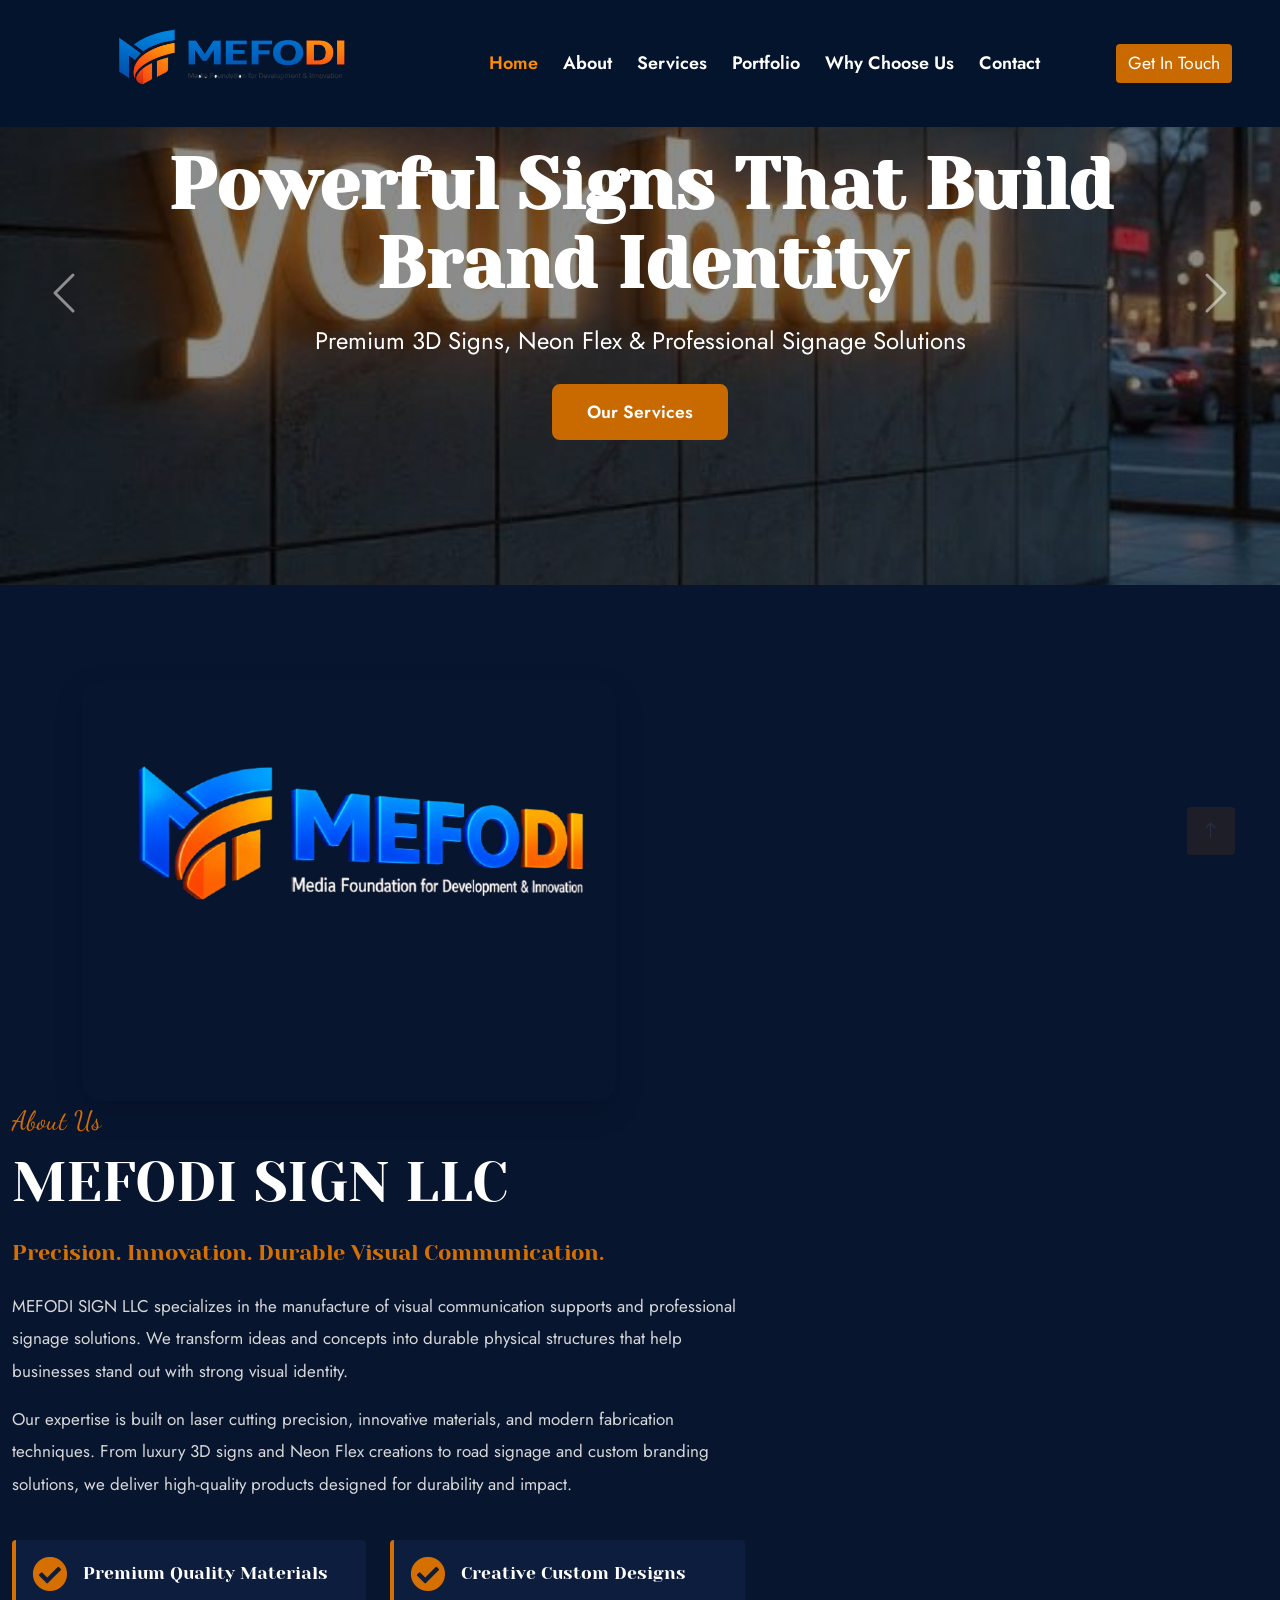
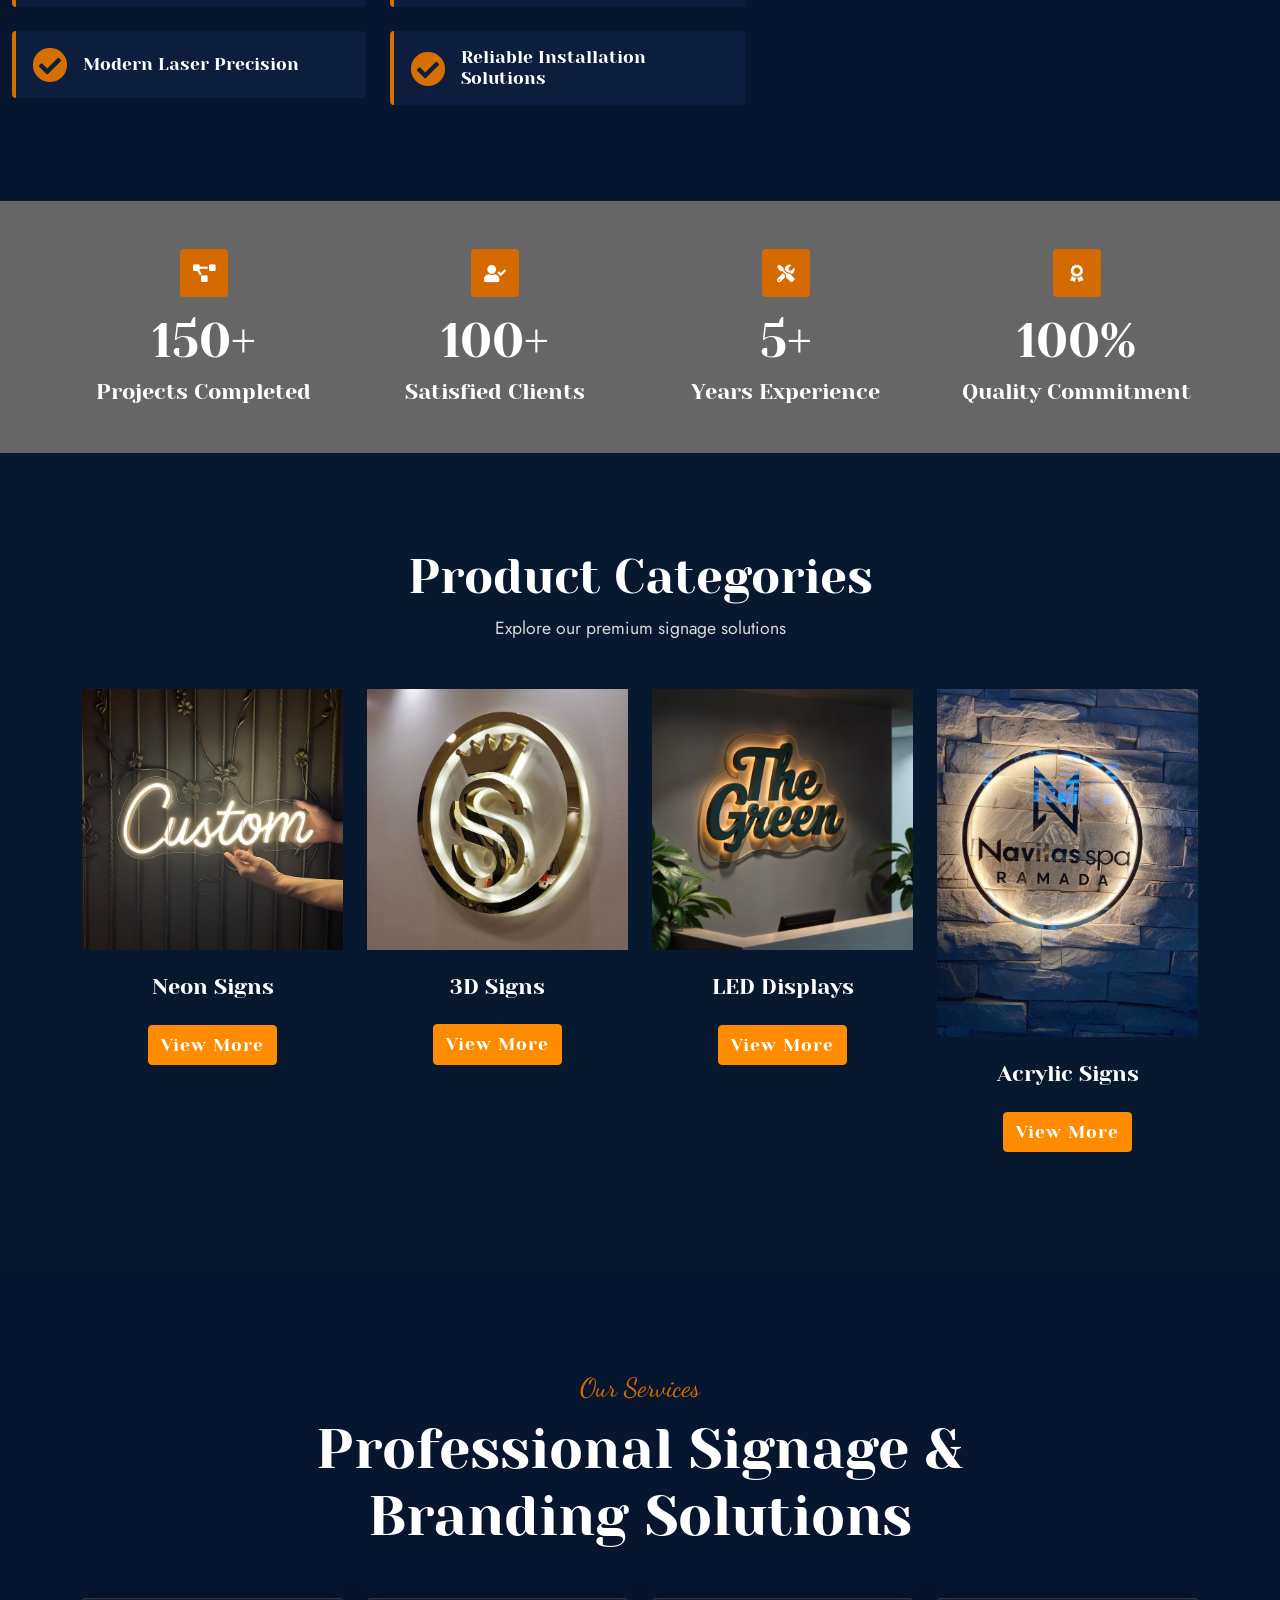
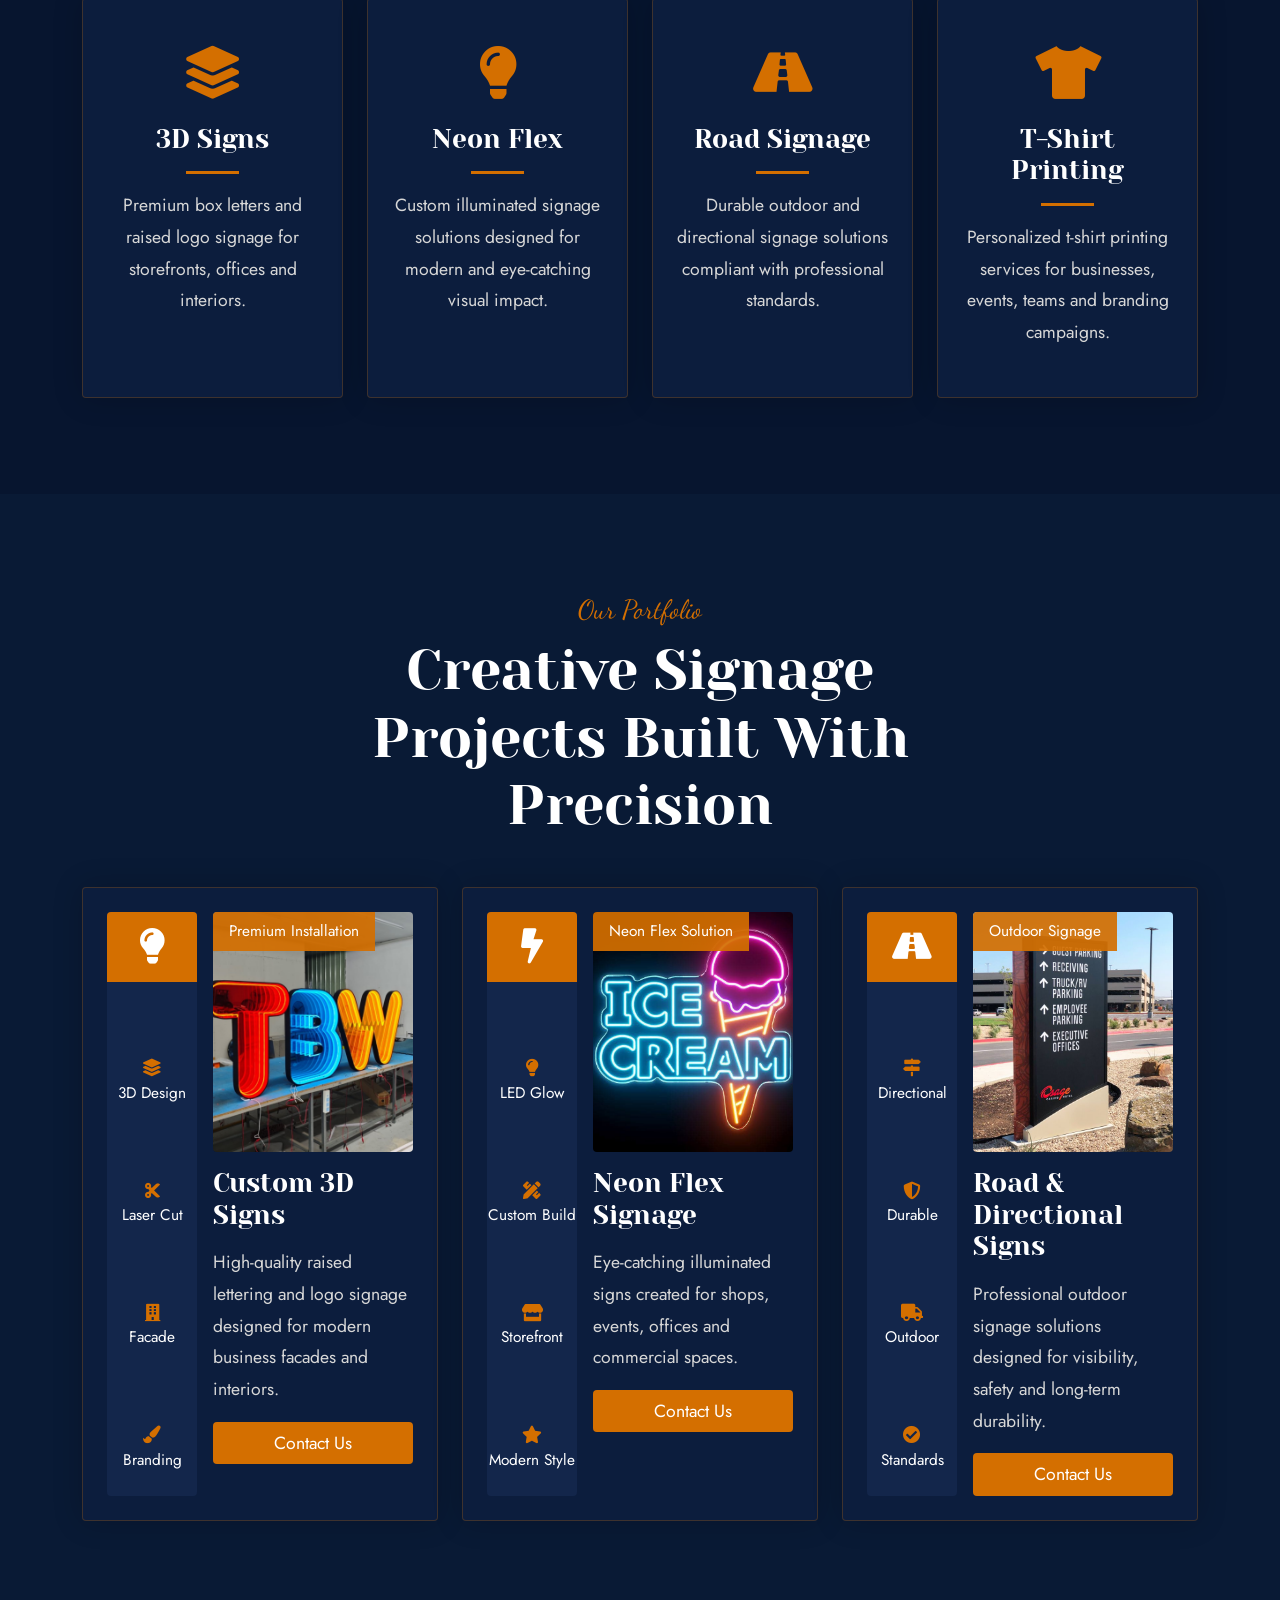
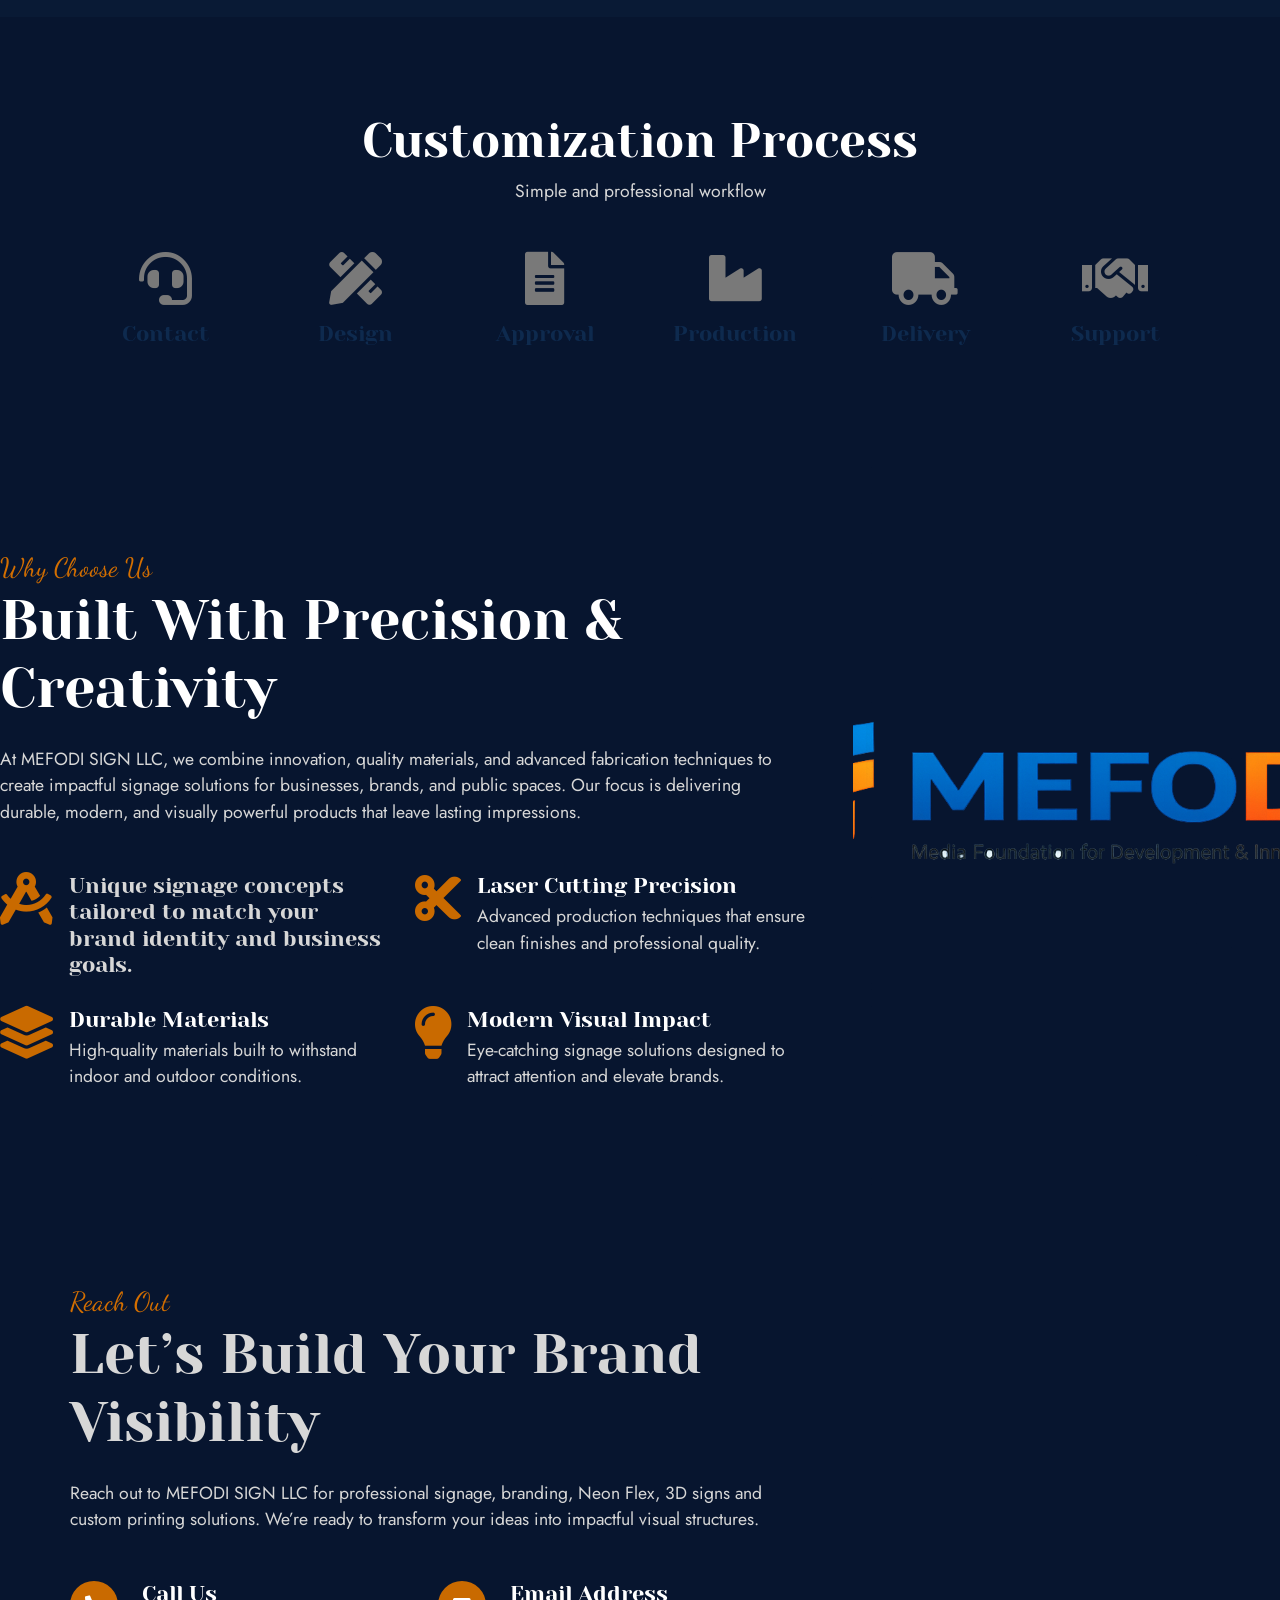
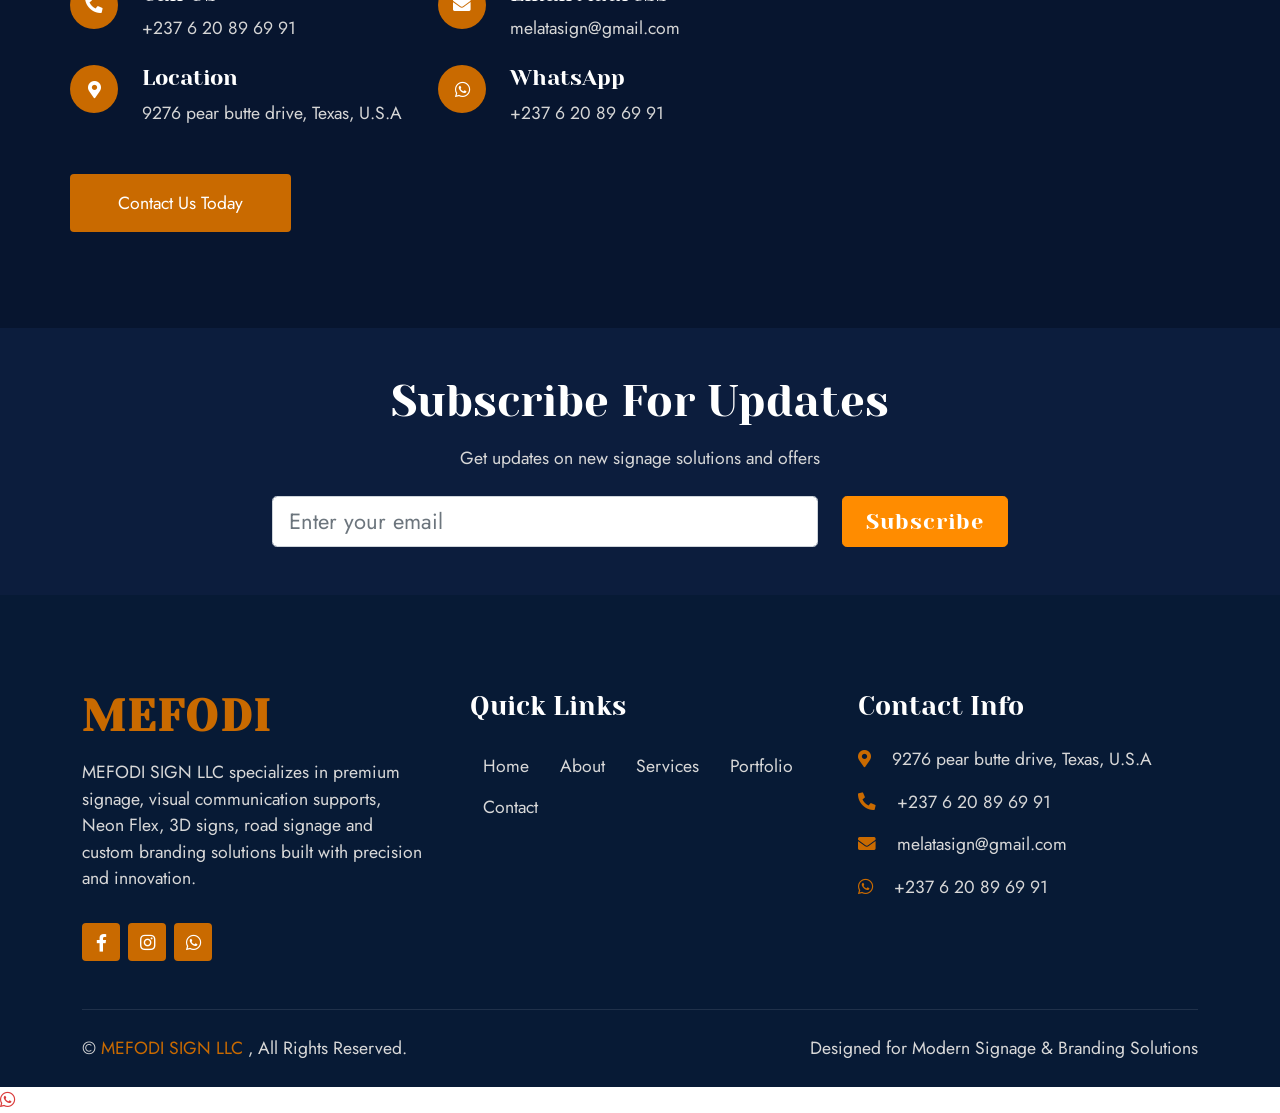
==== commit 37ecc495: "Update fmt.Println message from 'Hello' to 'Goodbye'" ====
--- a/index.html
+++ b/index.html
@@ -2180,9 +2180,9 @@
 
 const popupImages = [
 
-"pop2.jpg",
-"pop3.jpg",
-"pop4.jpg"
+"pop1.png",
+"pop2.png",
+"pop3.png"
 
 ];
 
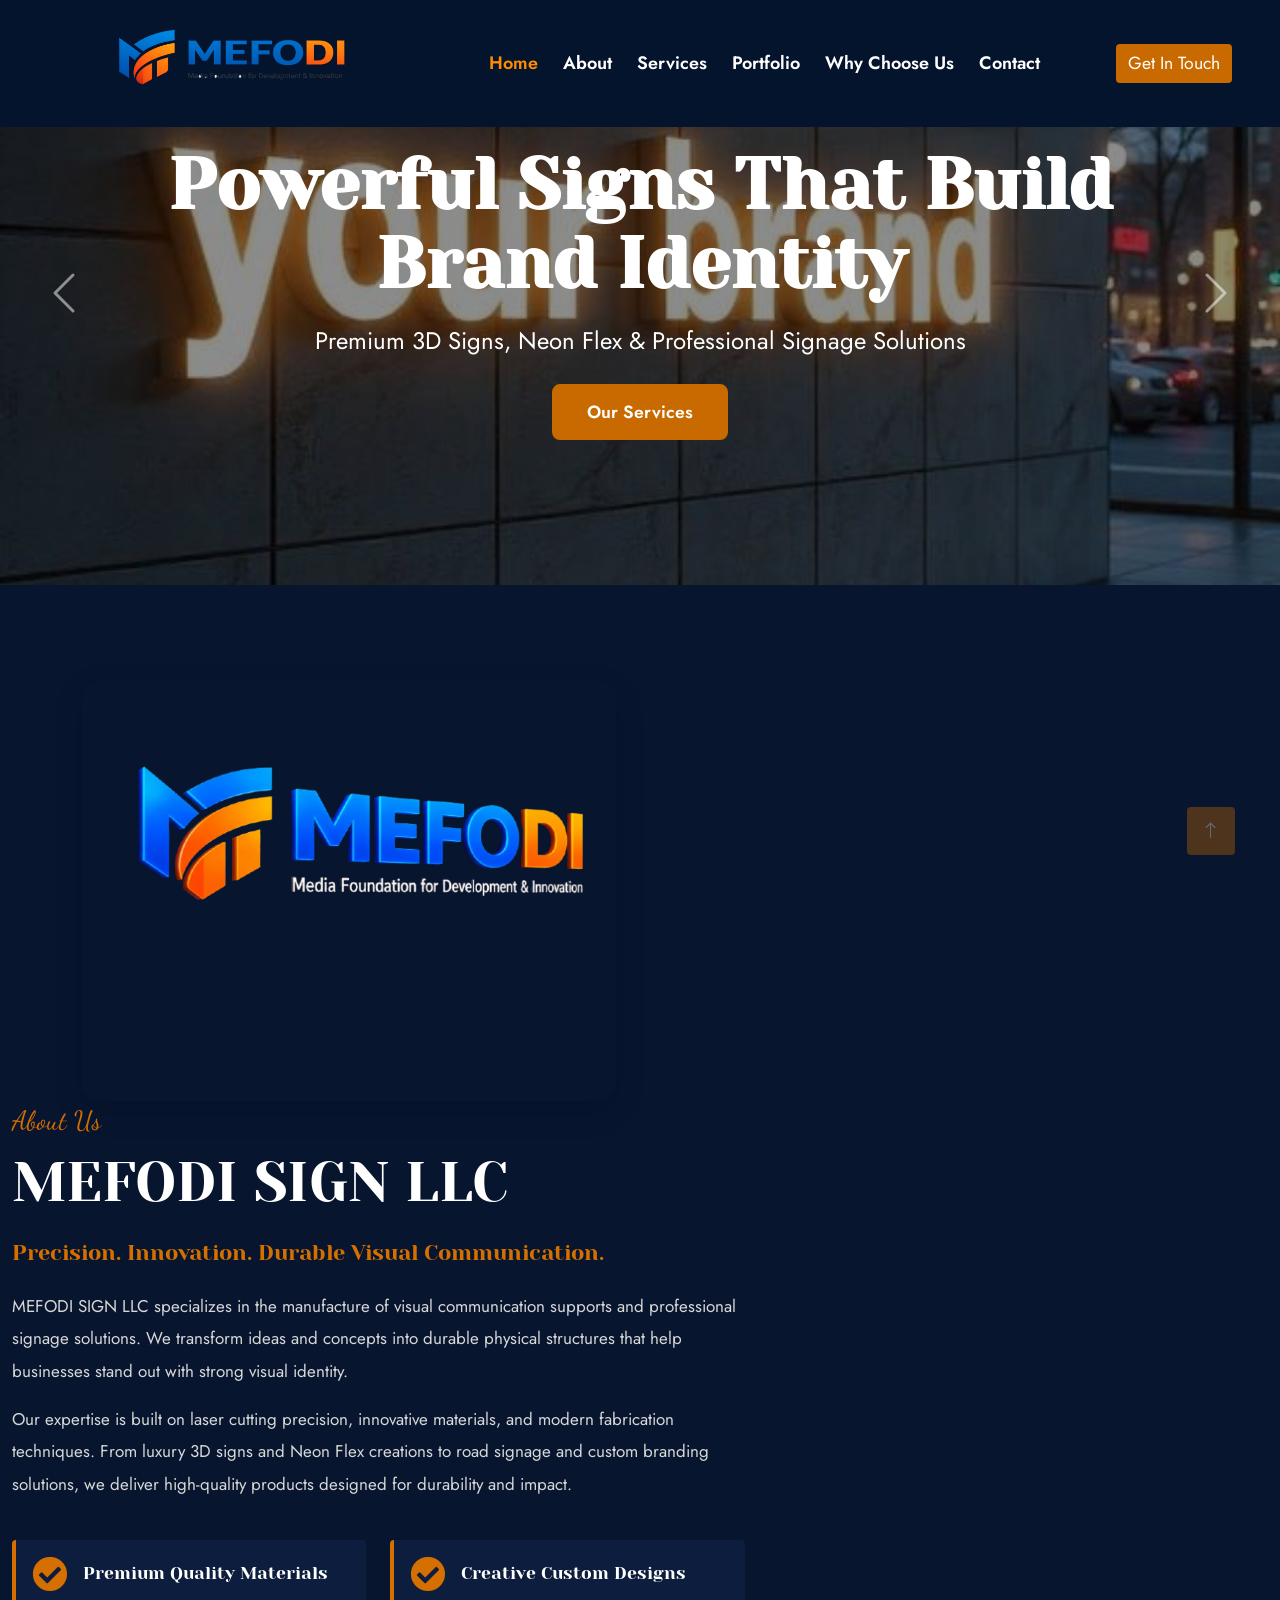
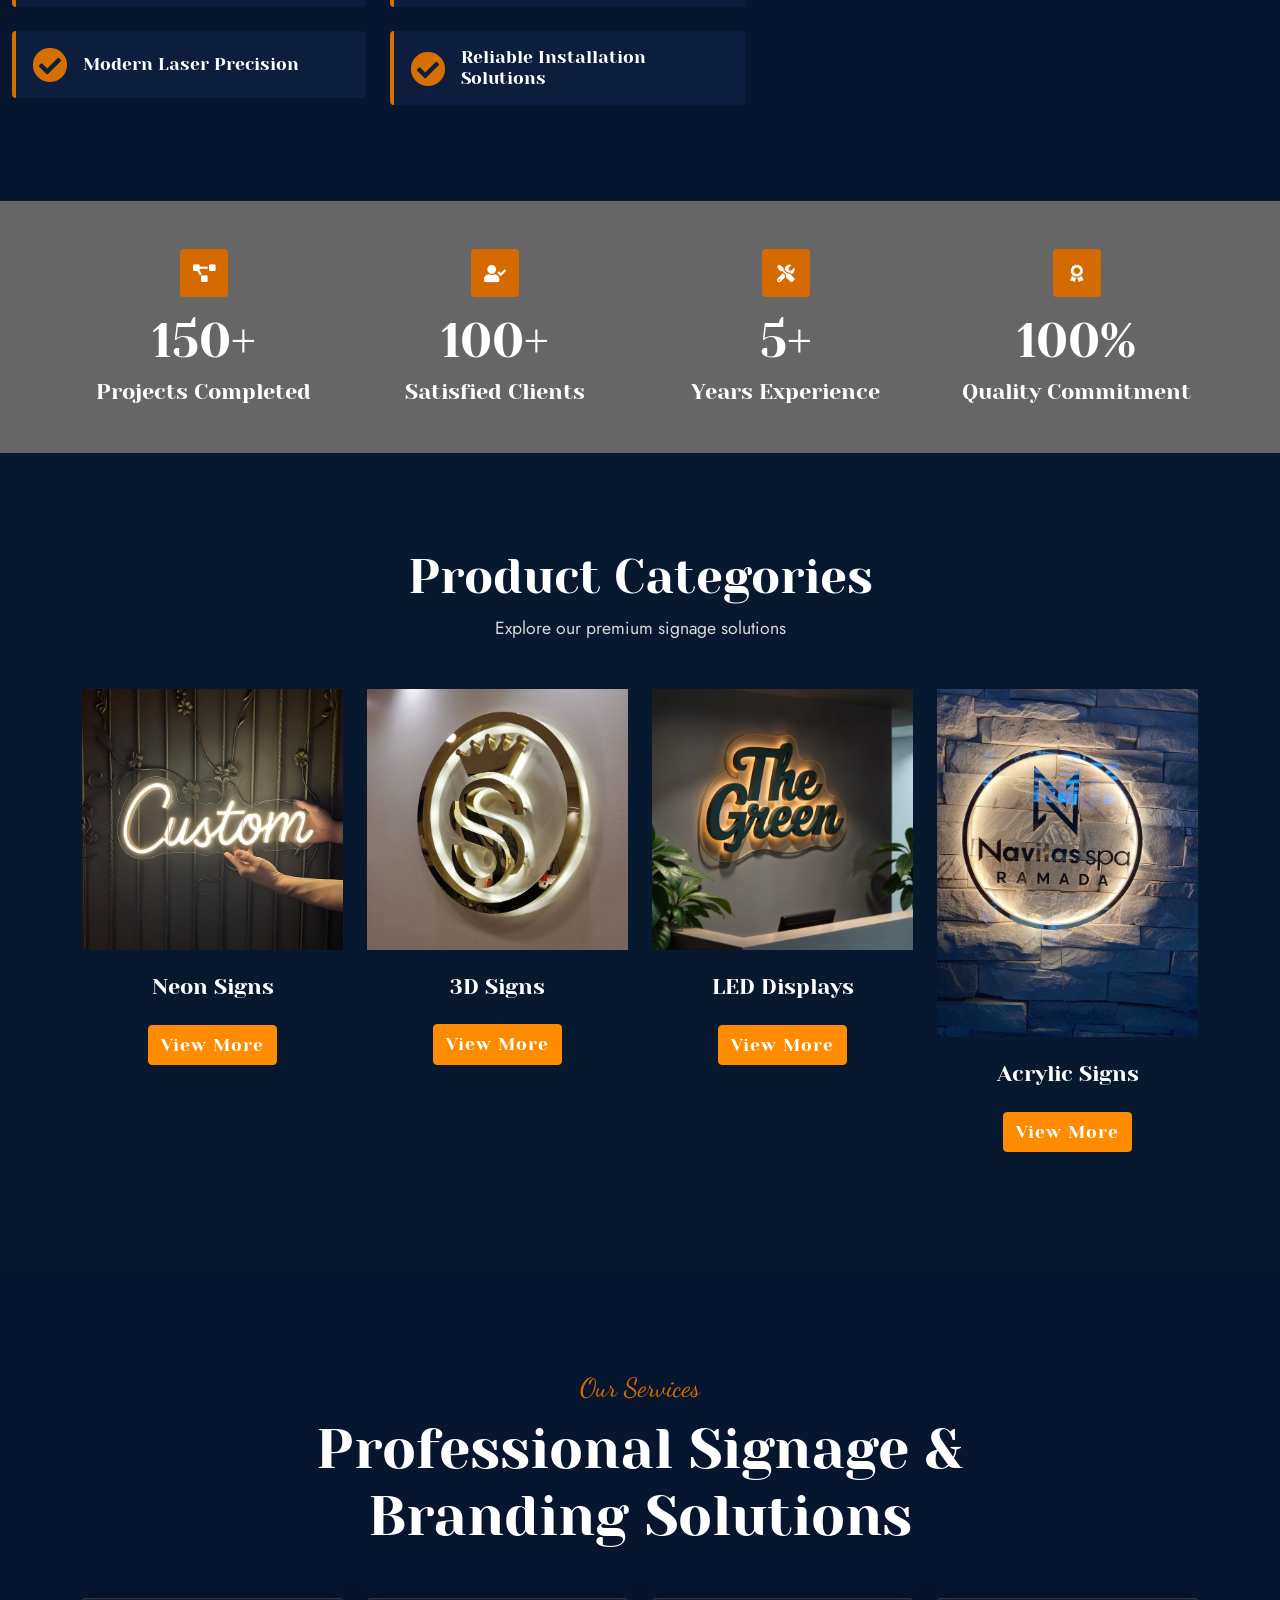
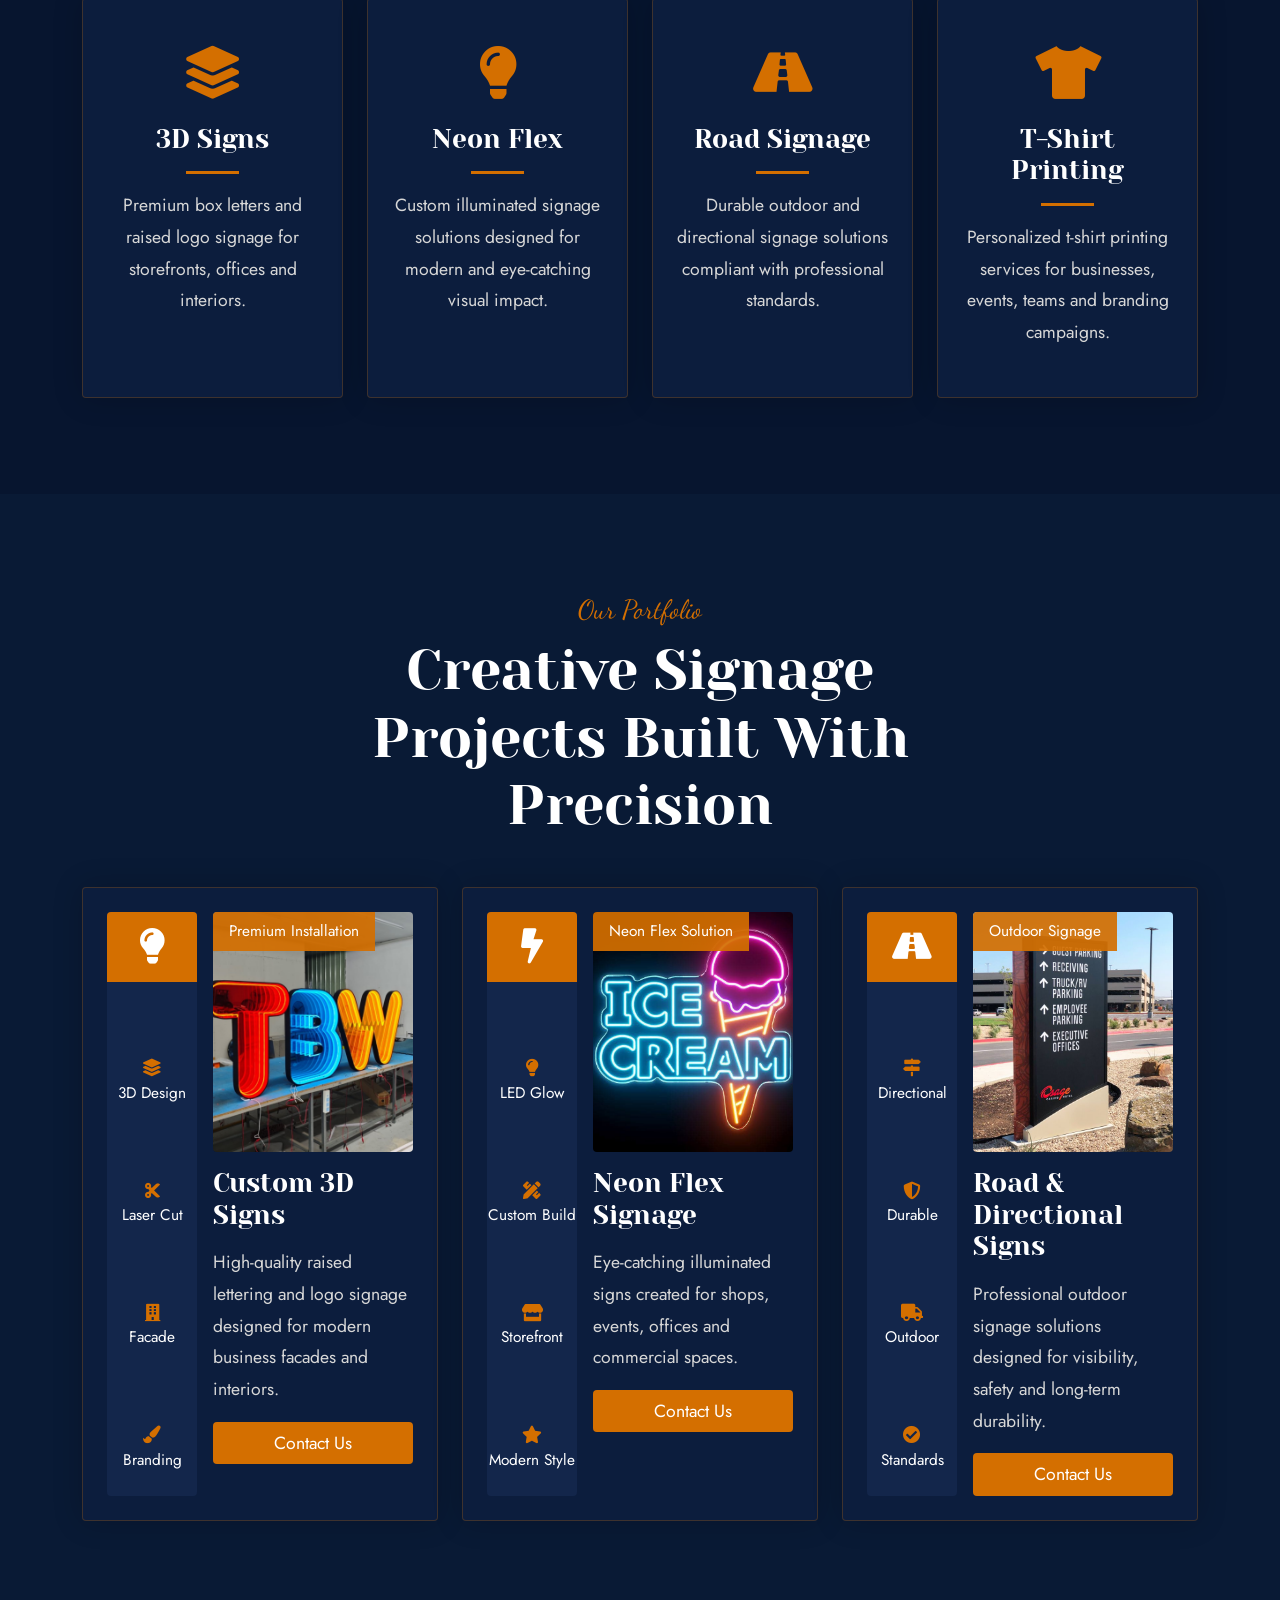
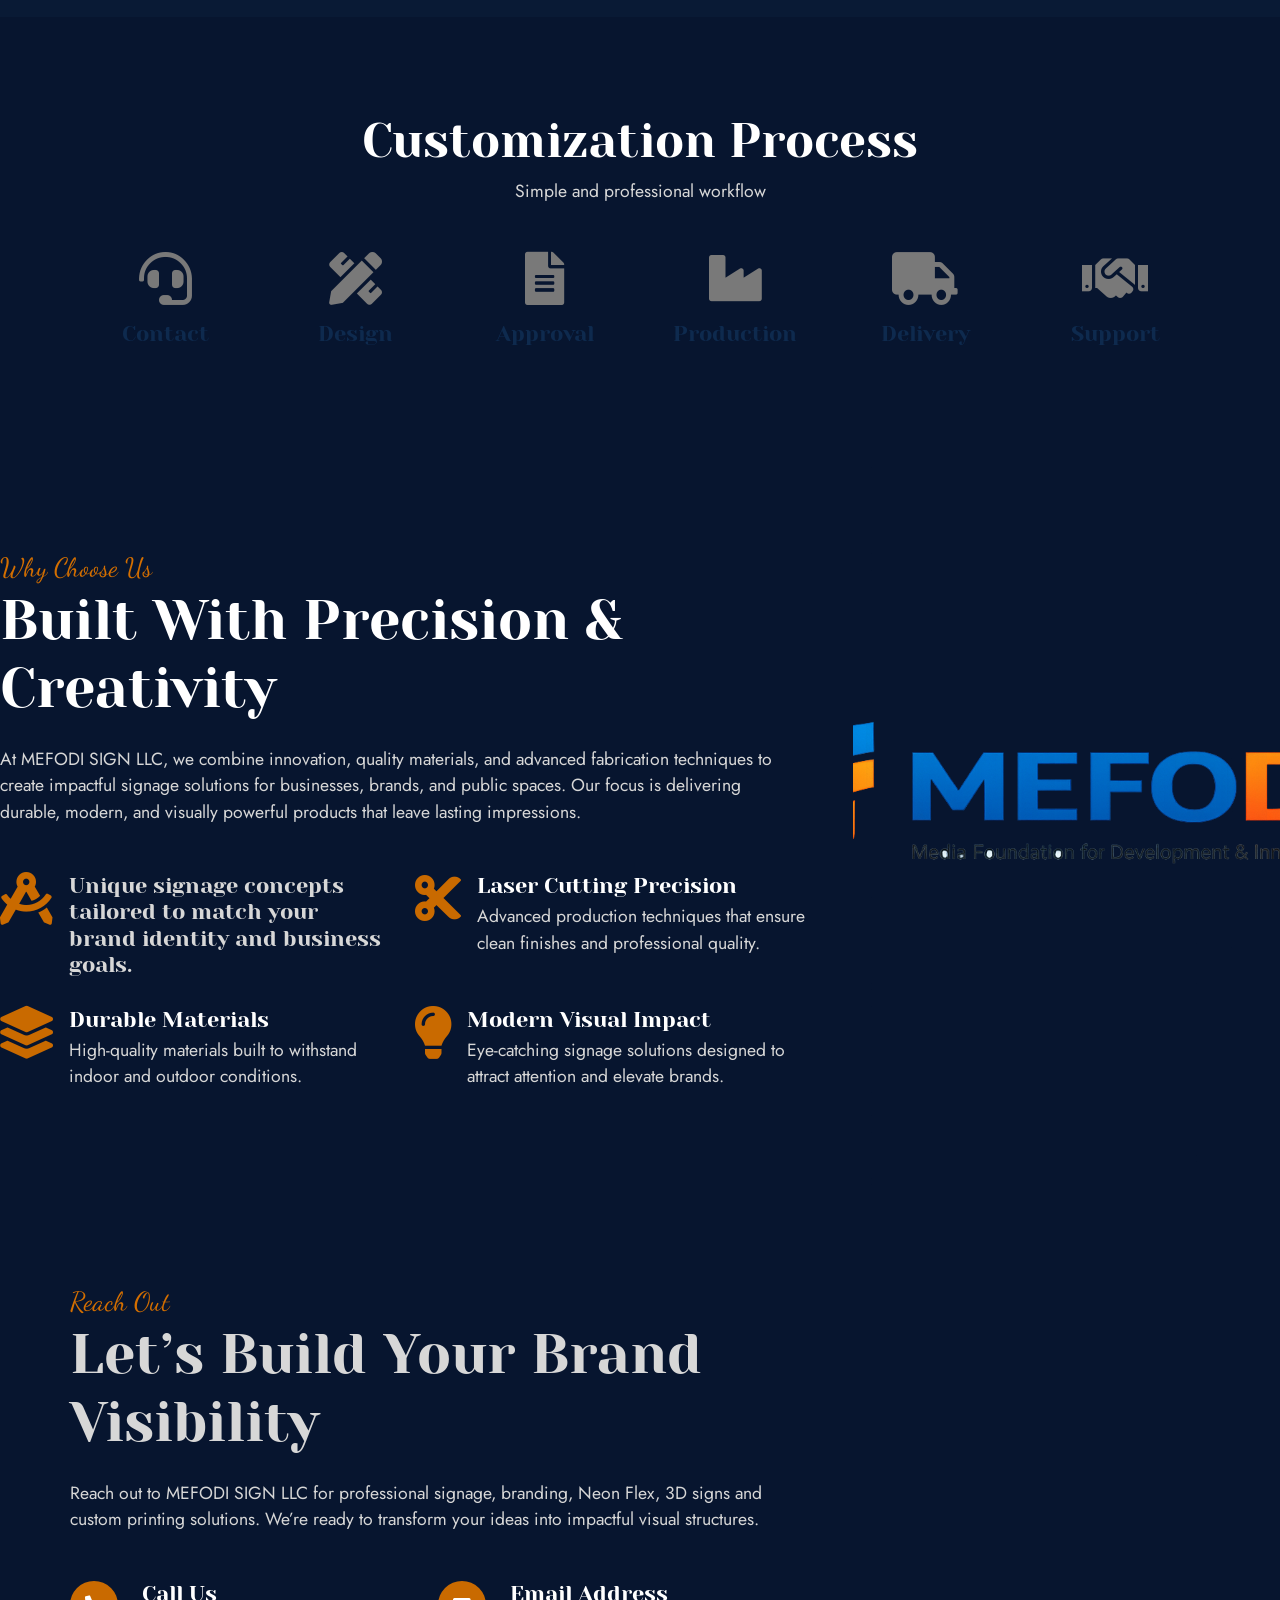
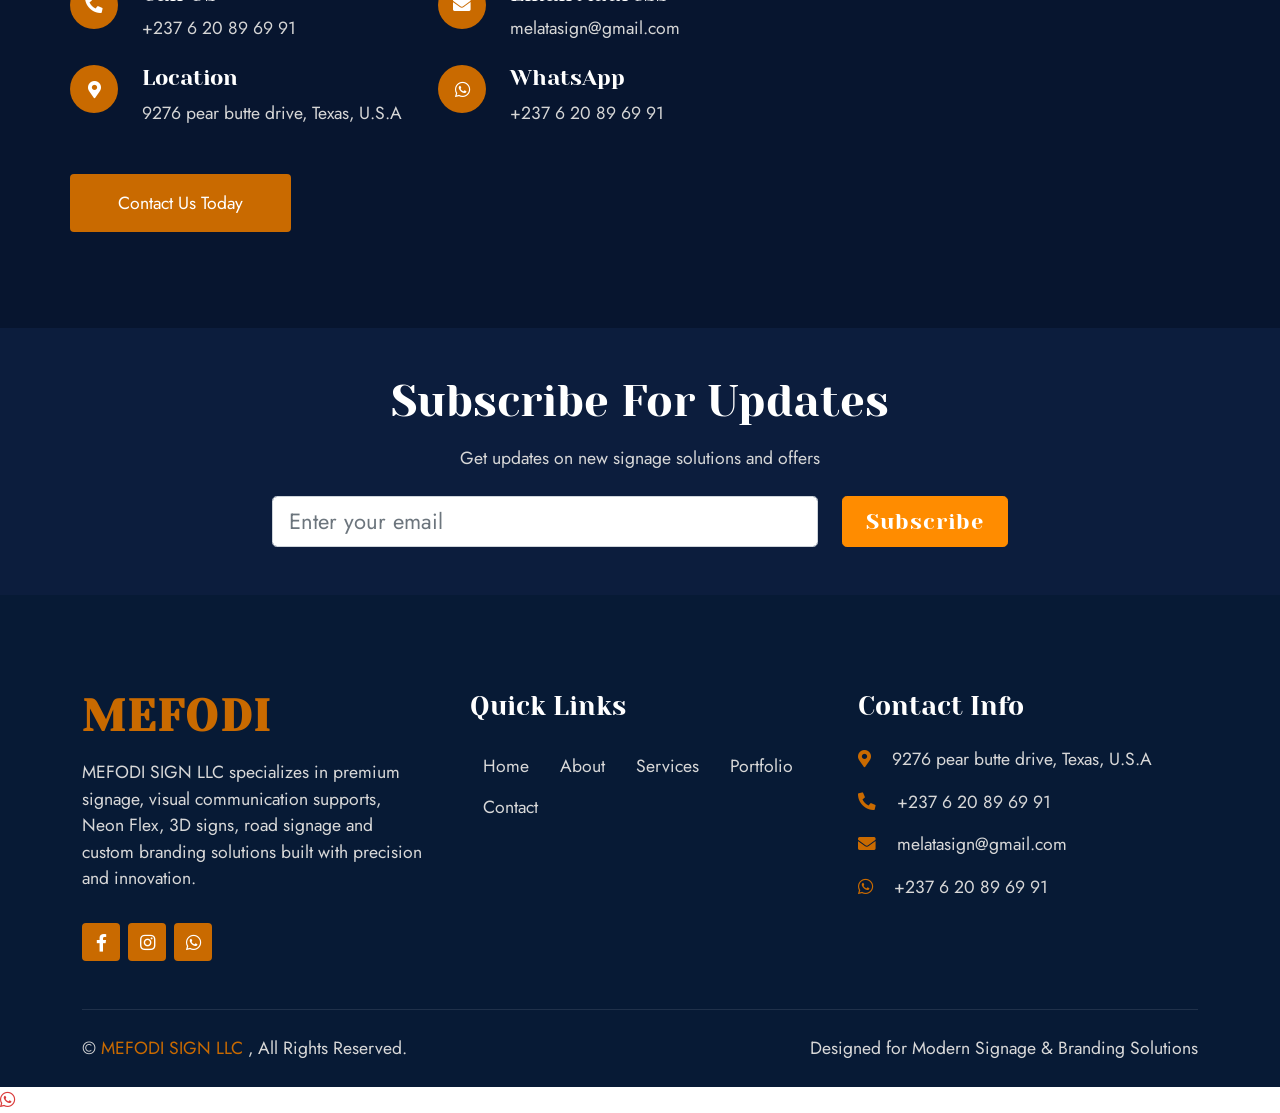
==== commit c5e90721: "Update index.html" ====
--- a/index.html
+++ b/index.html
@@ -2105,7 +2105,7 @@
 
             <img
             id="popupImage"
-            src="pop1.jpg"
+            src="pop1.png"
             alt="Gallery">
 
         </div>
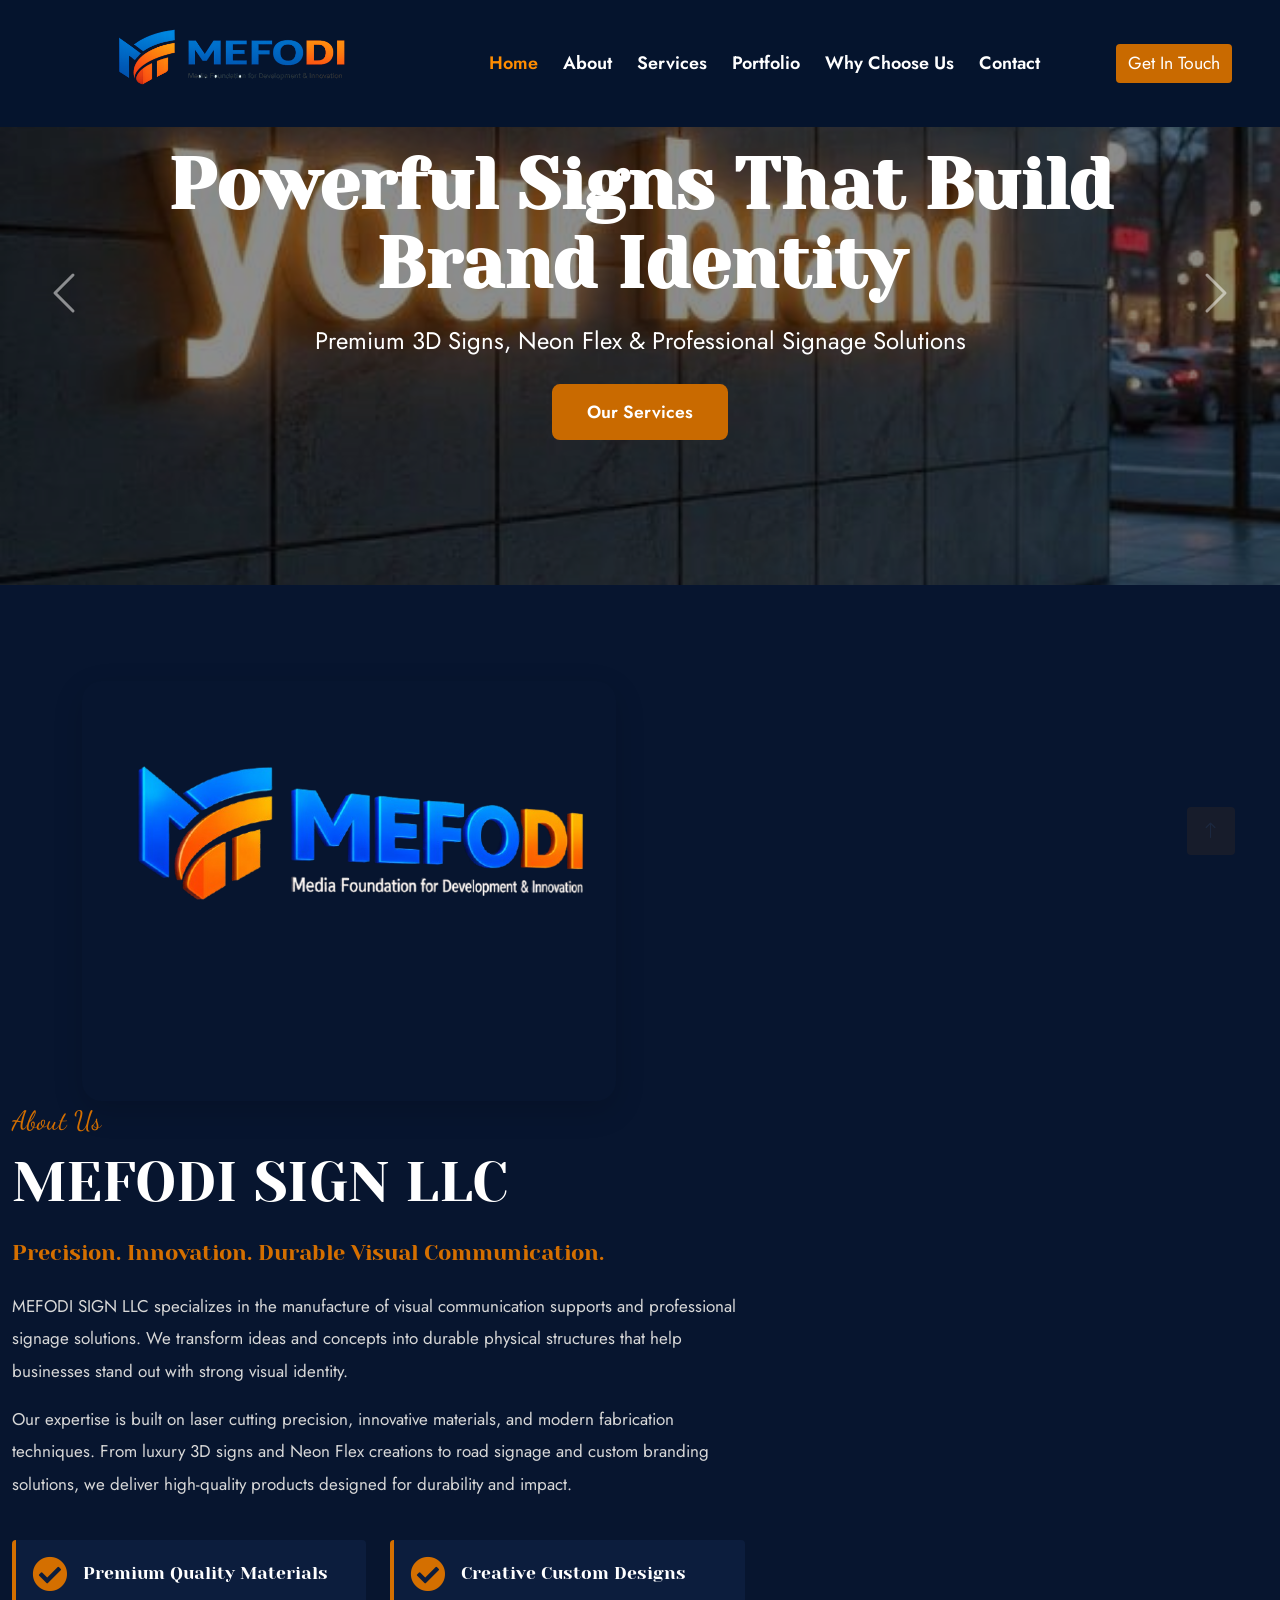
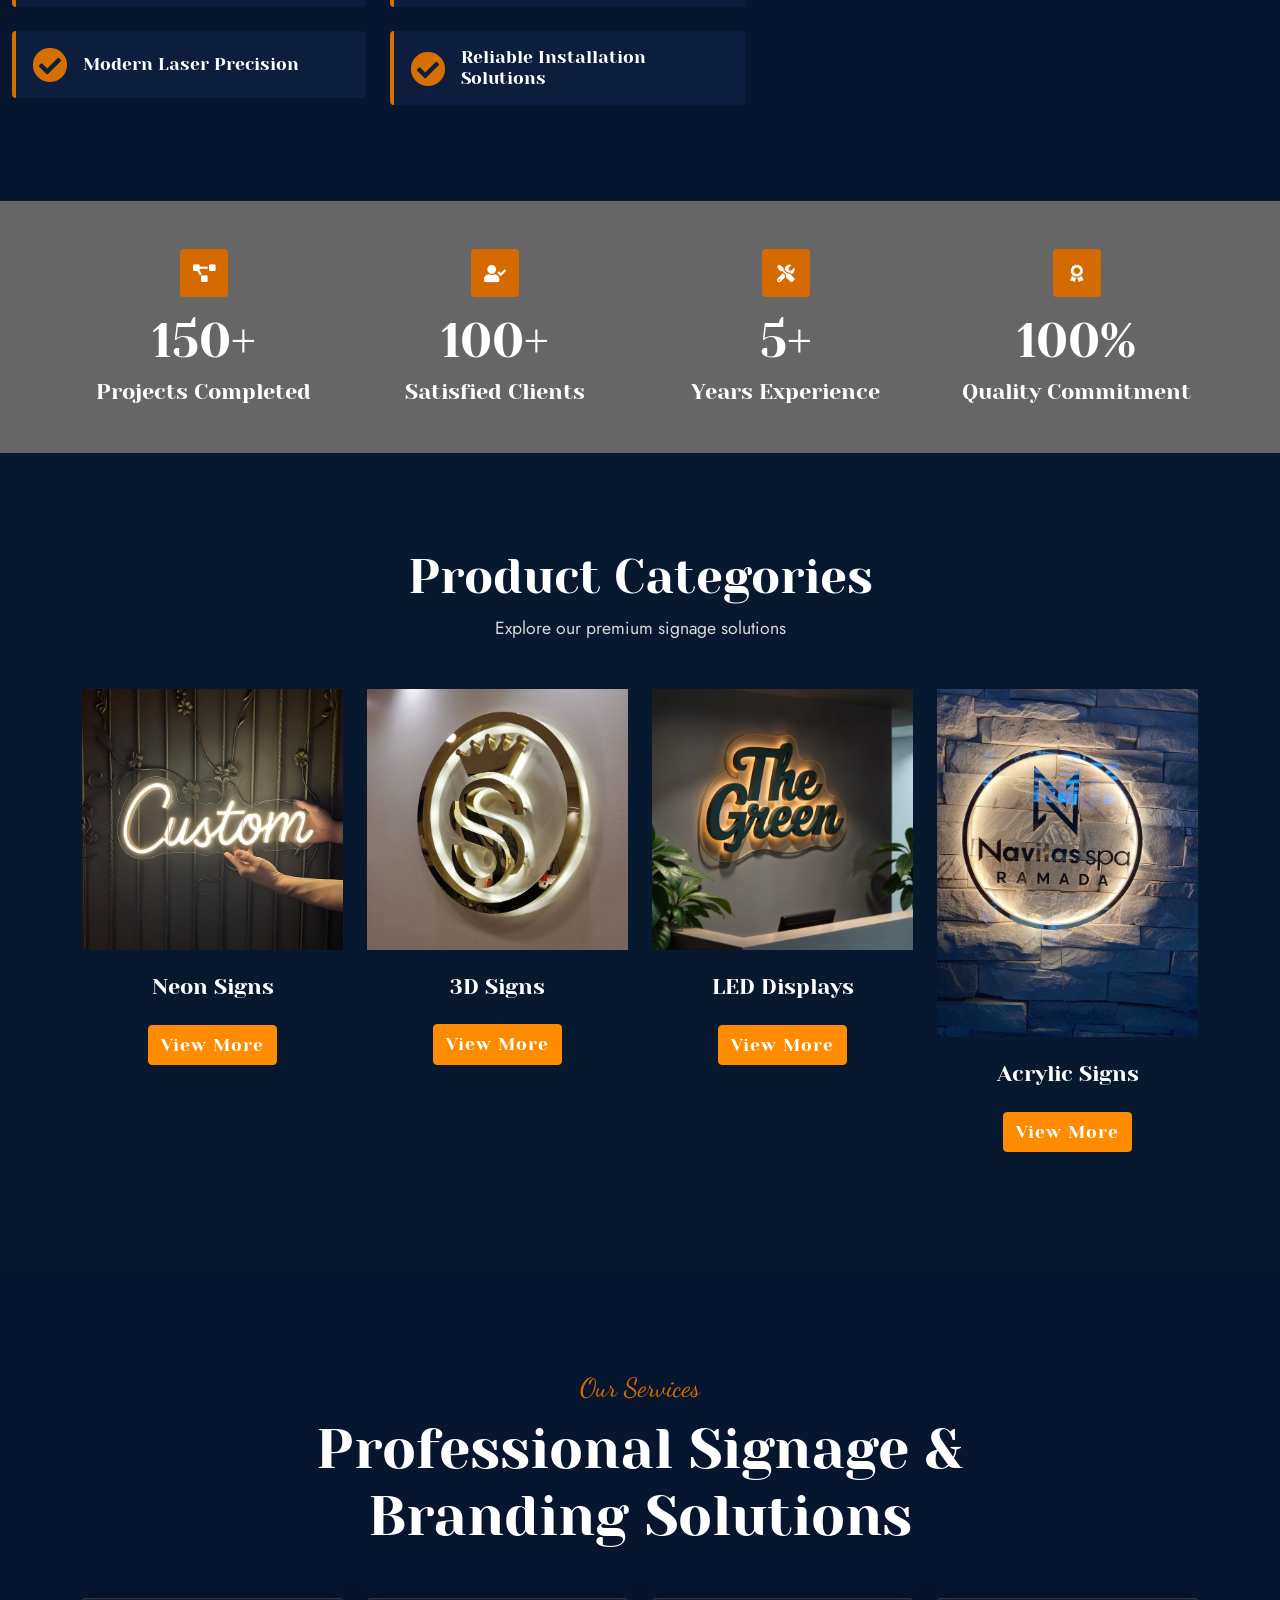
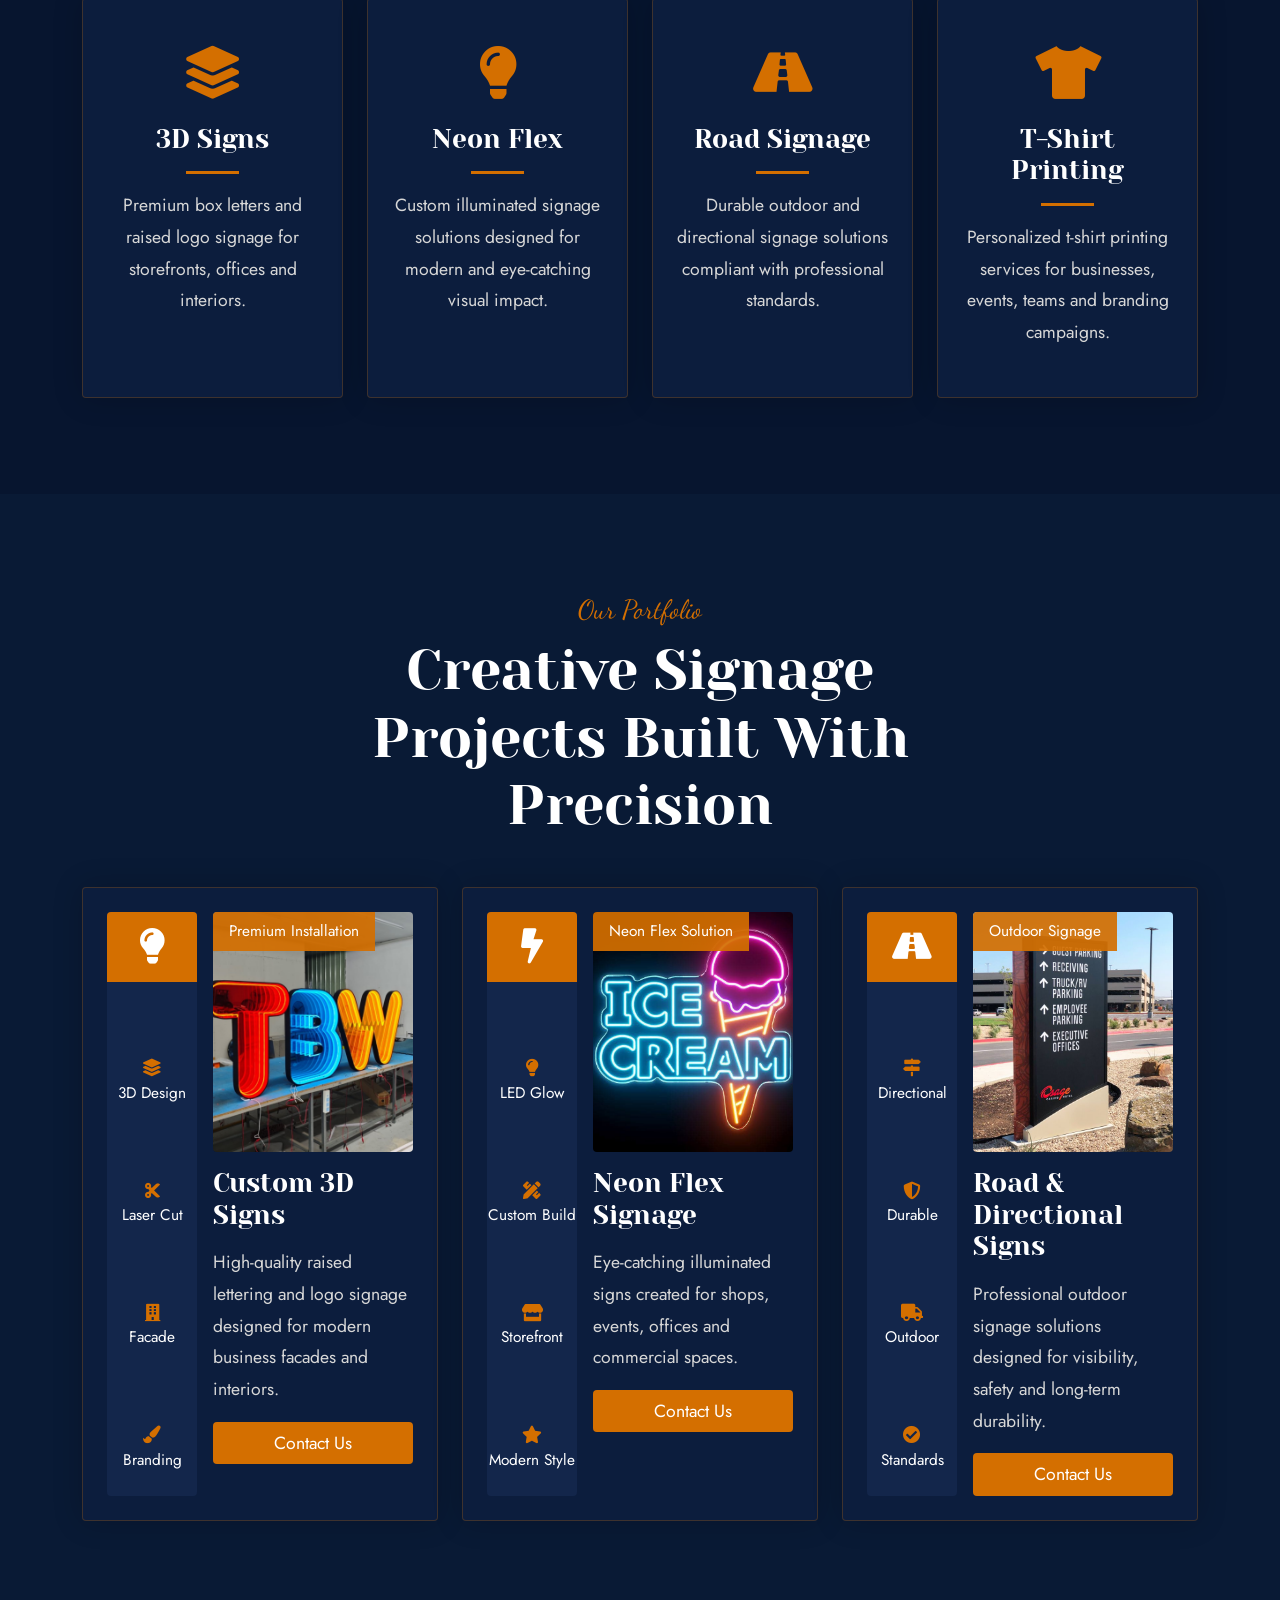
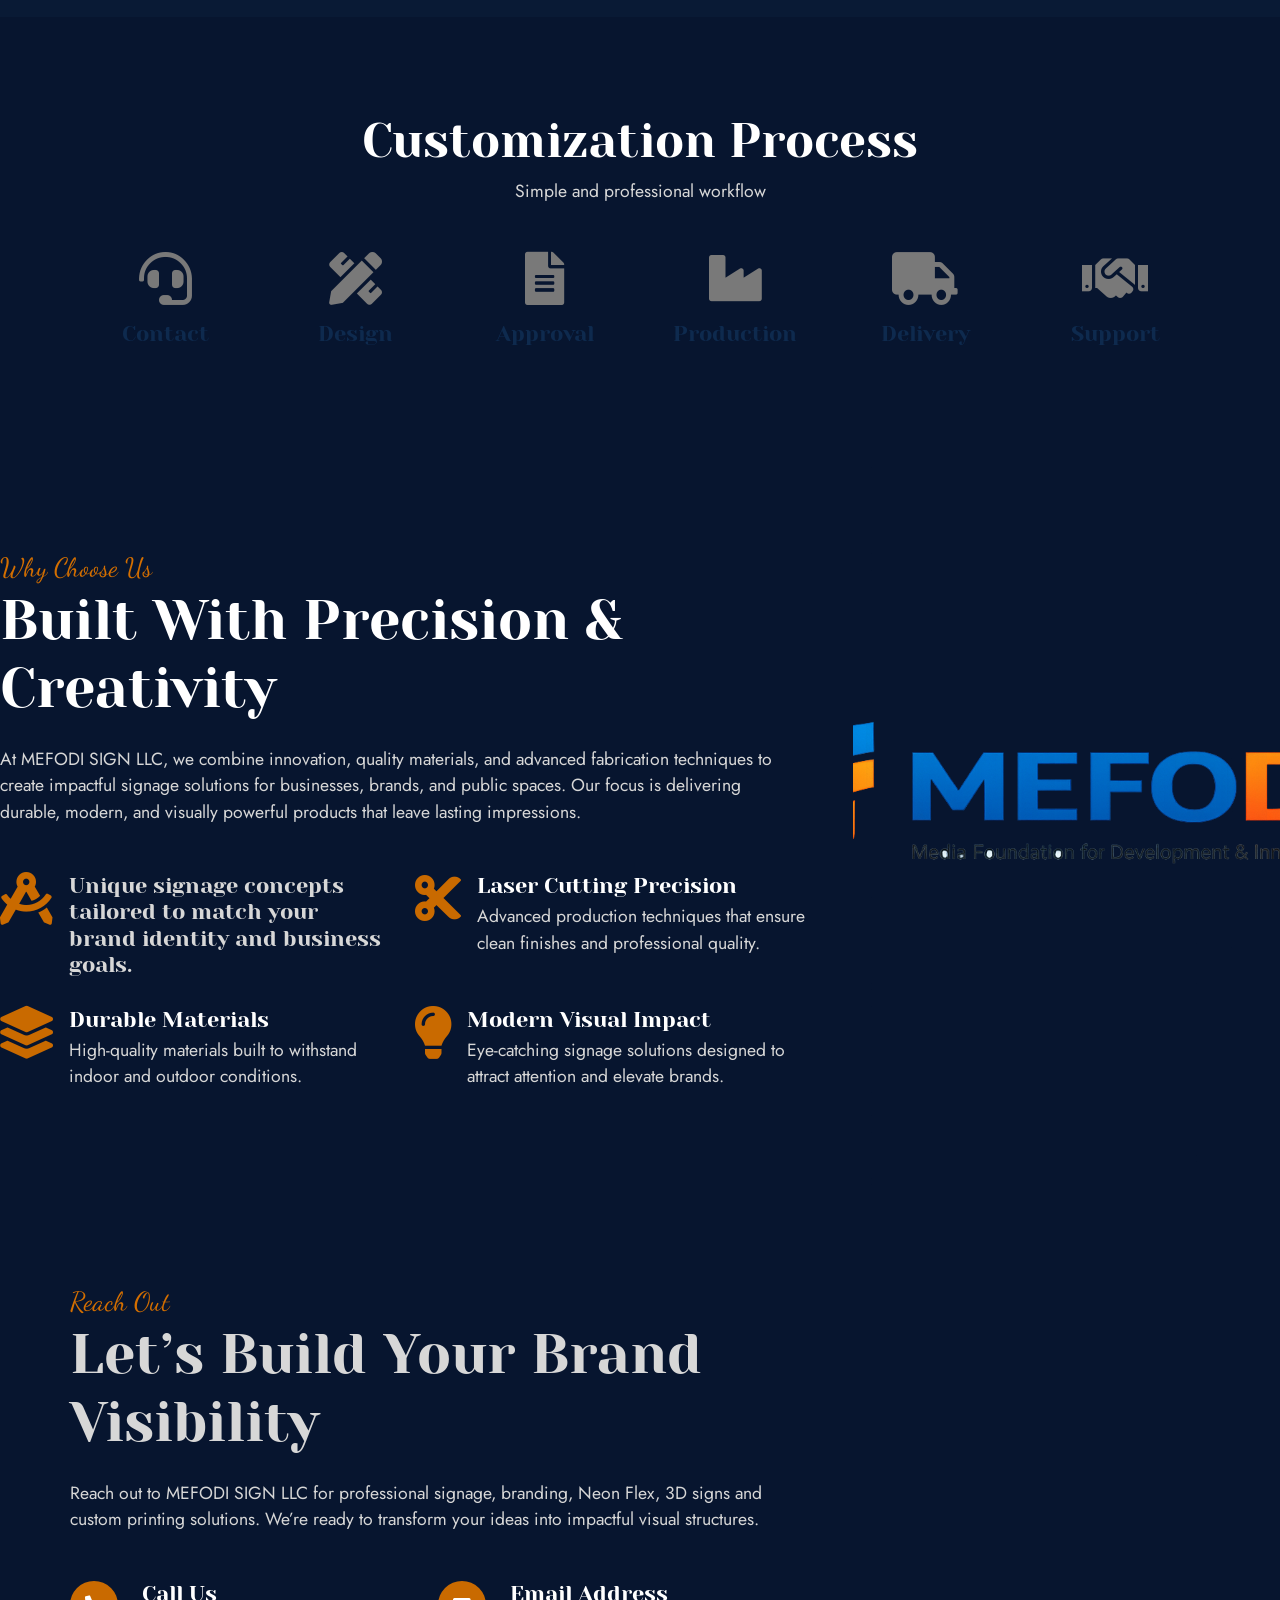
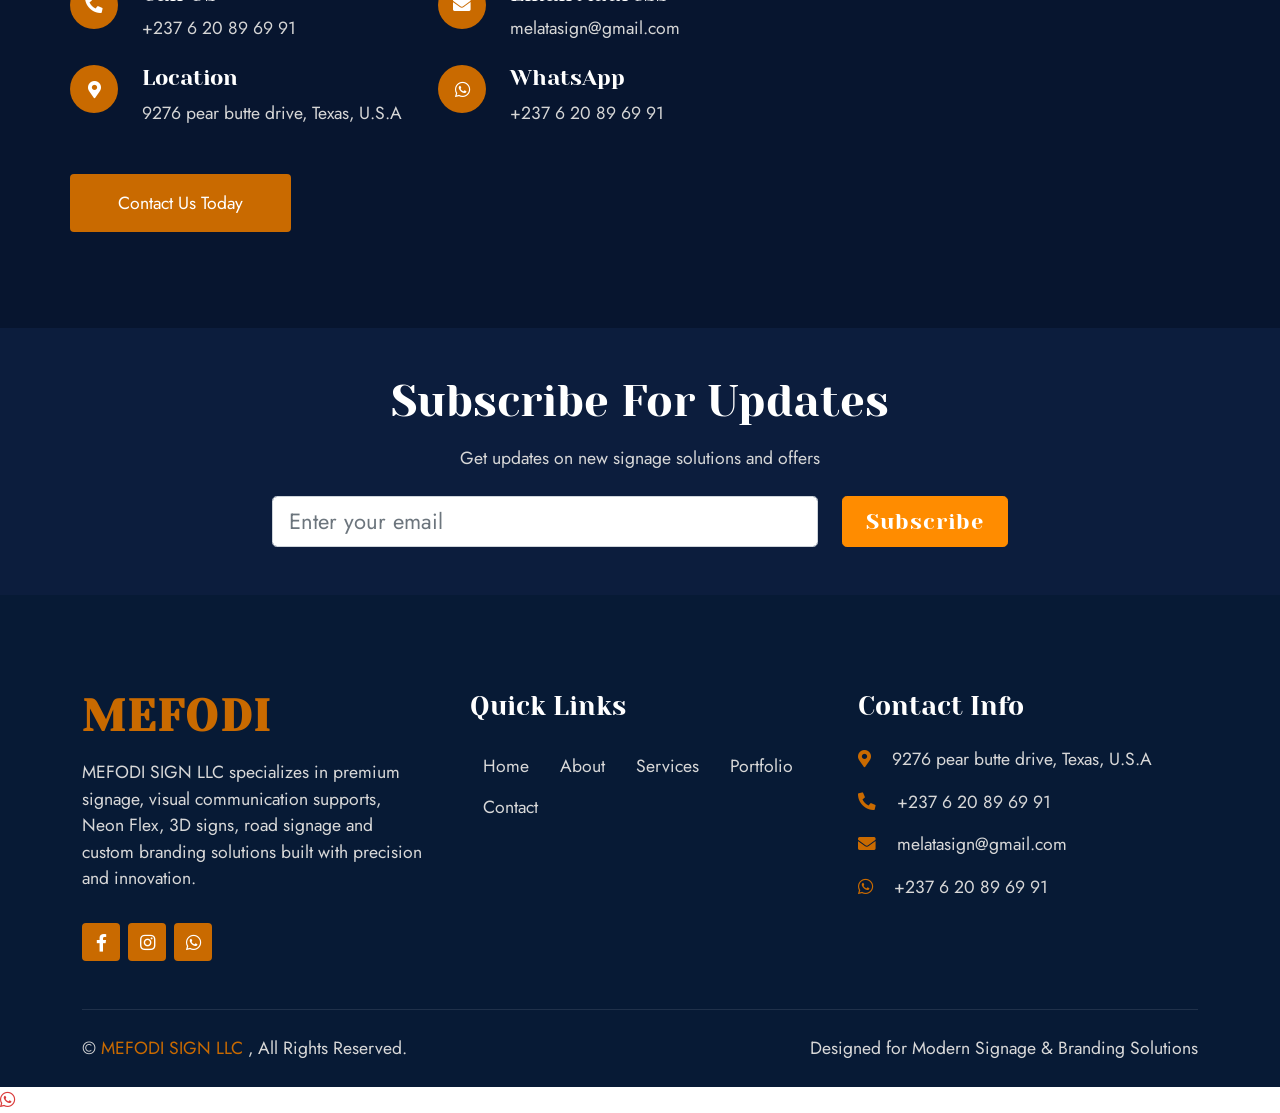
==== commit 254e5972: "Update index.html" ====
--- a/index.html
+++ b/index.html
@@ -2105,7 +2105,7 @@
 
             <img
             id="popupImage"
-            src="pop1.png"
+            src="header1.jpg"
             alt="Gallery">
 
         </div>
@@ -2180,9 +2180,9 @@
 
 const popupImages = [
 
-"pop1.png",
-"pop2.png",
-"pop3.png"
+"pop1.jpg",
+"pop2.jpg",
+"pop3.jpg"
 
 ];
 
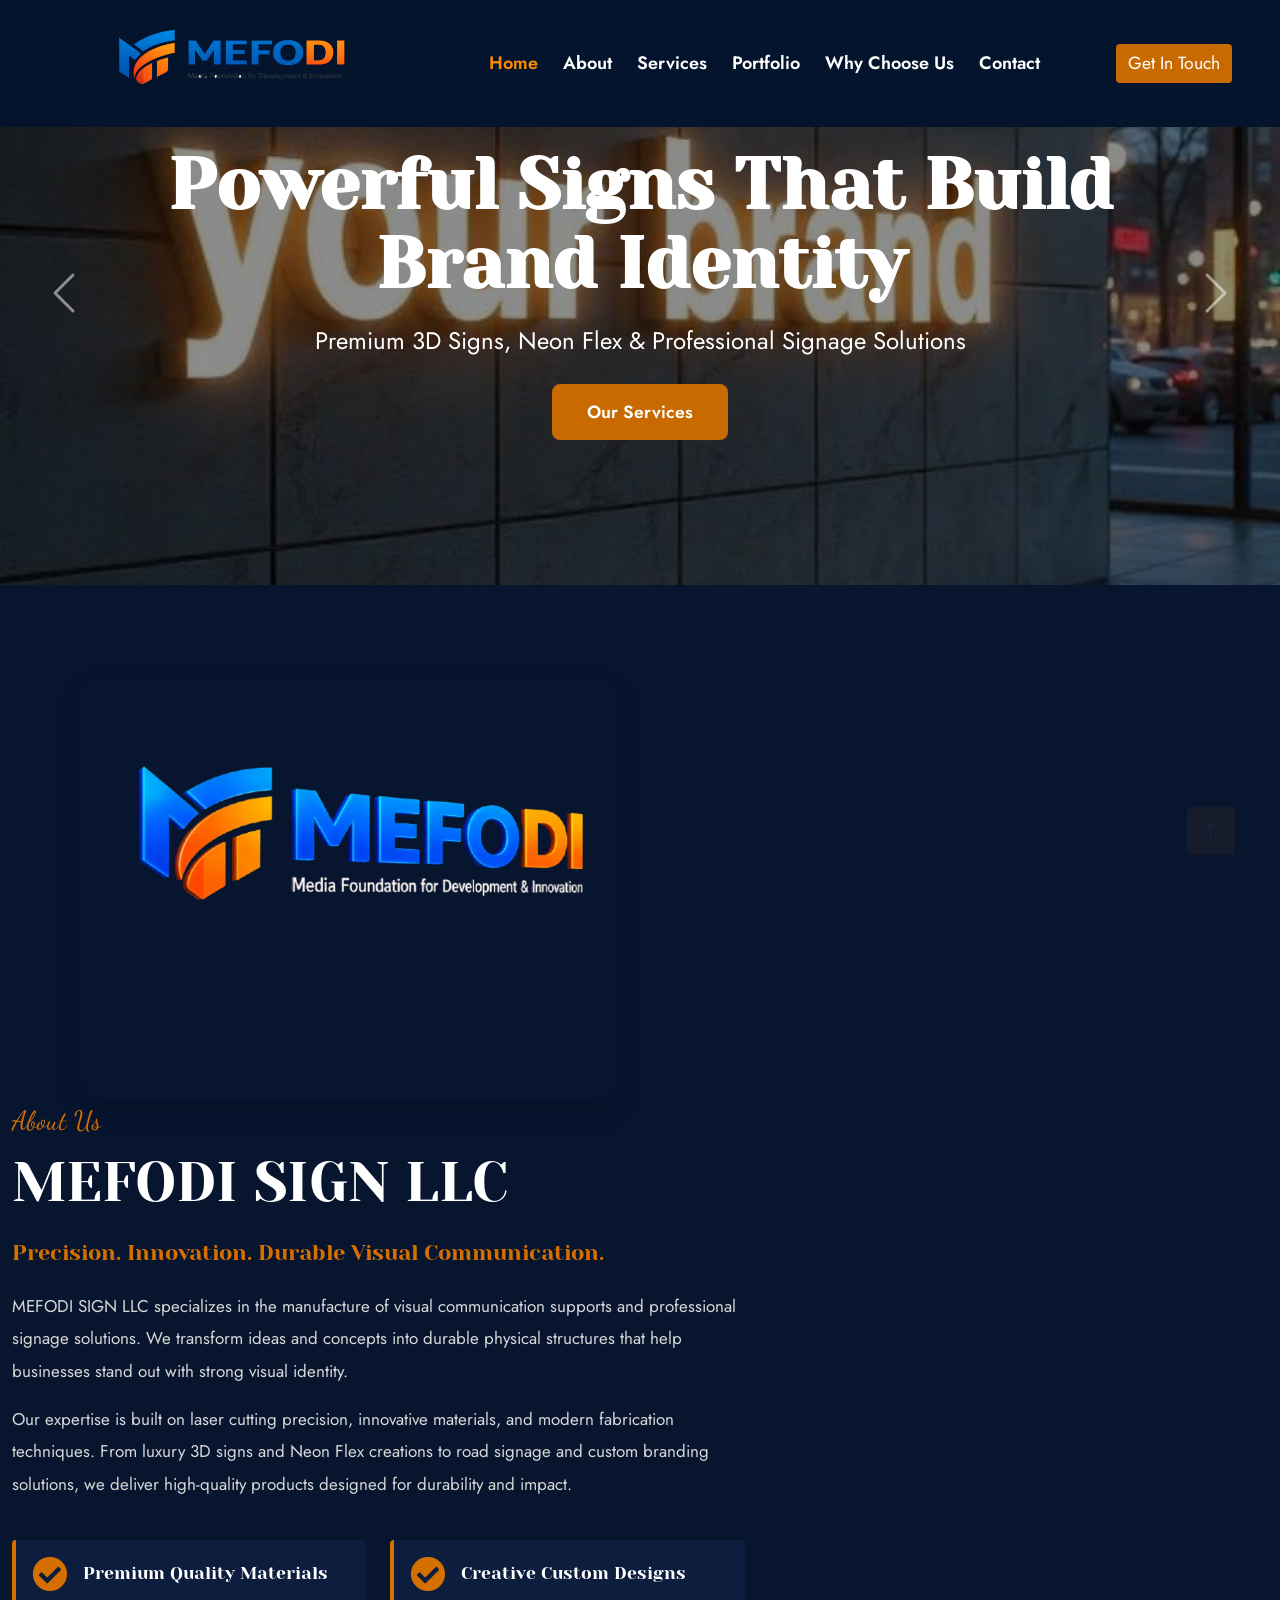
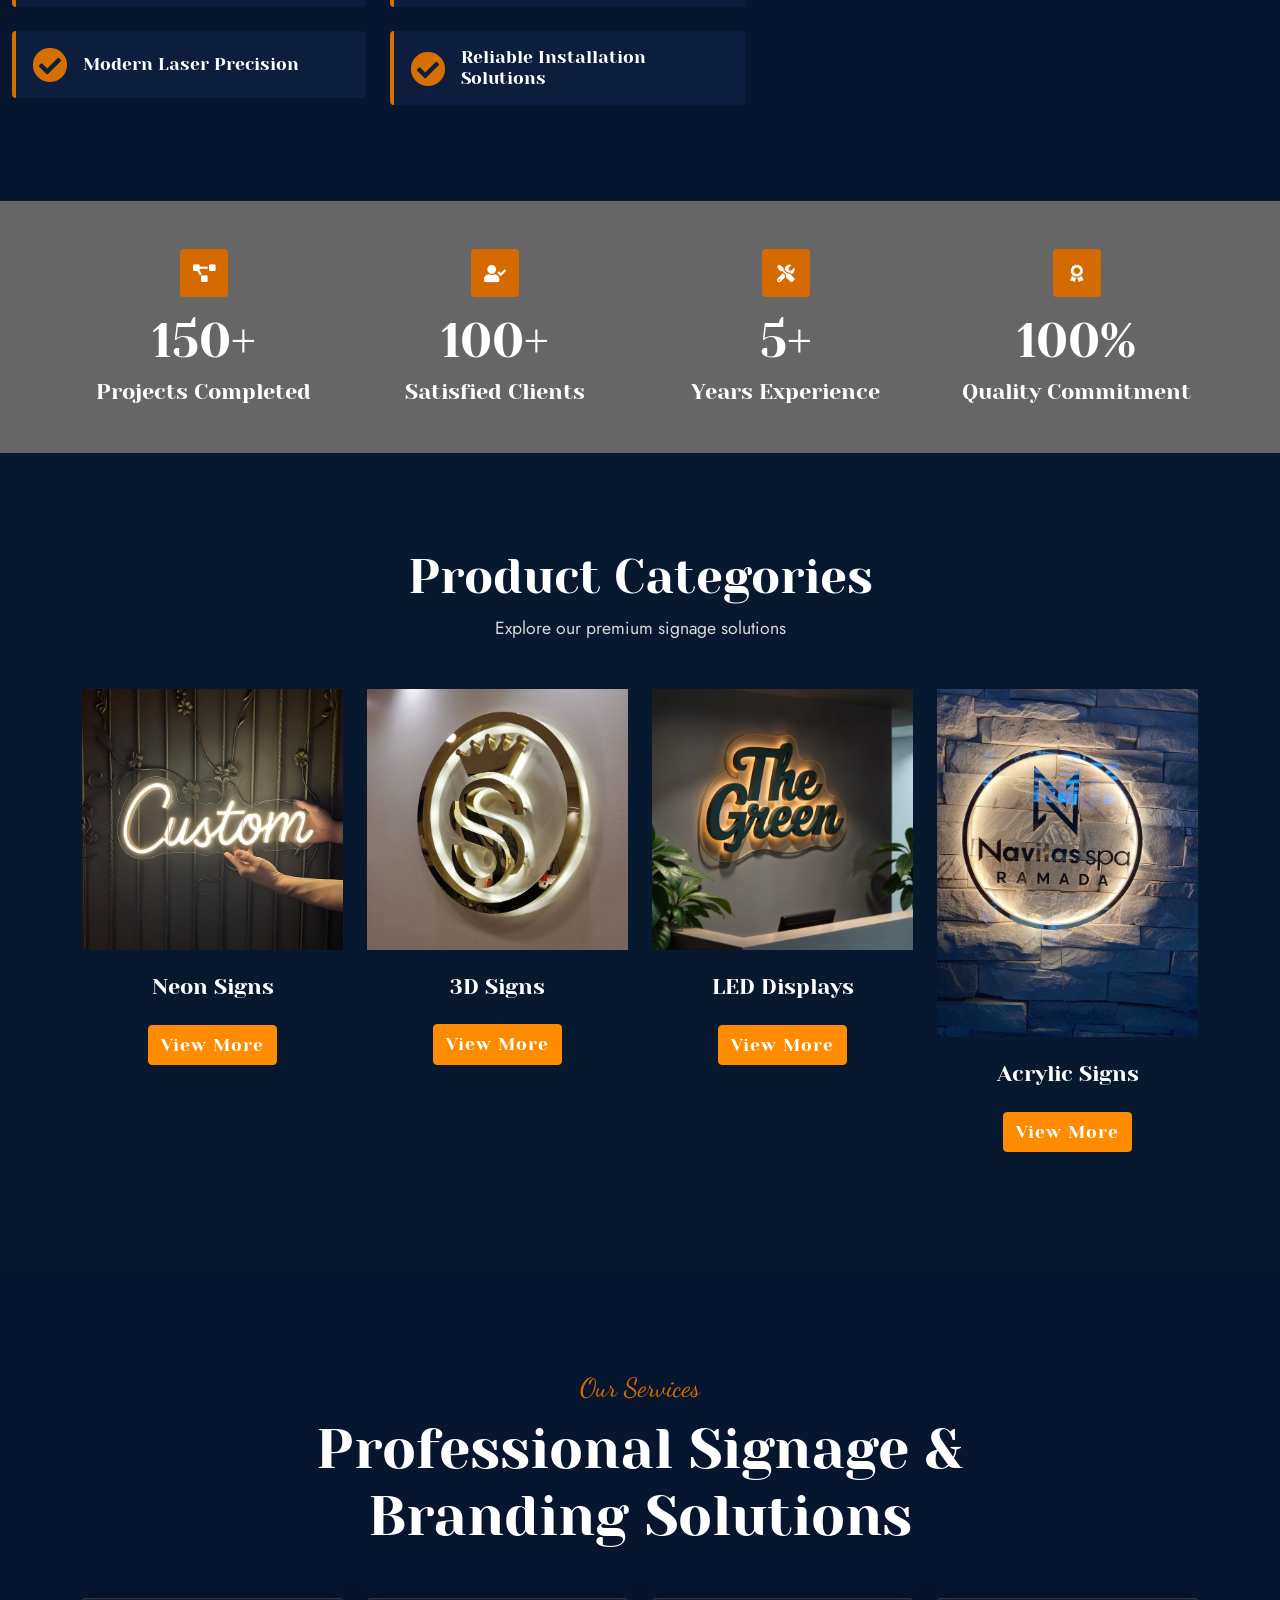
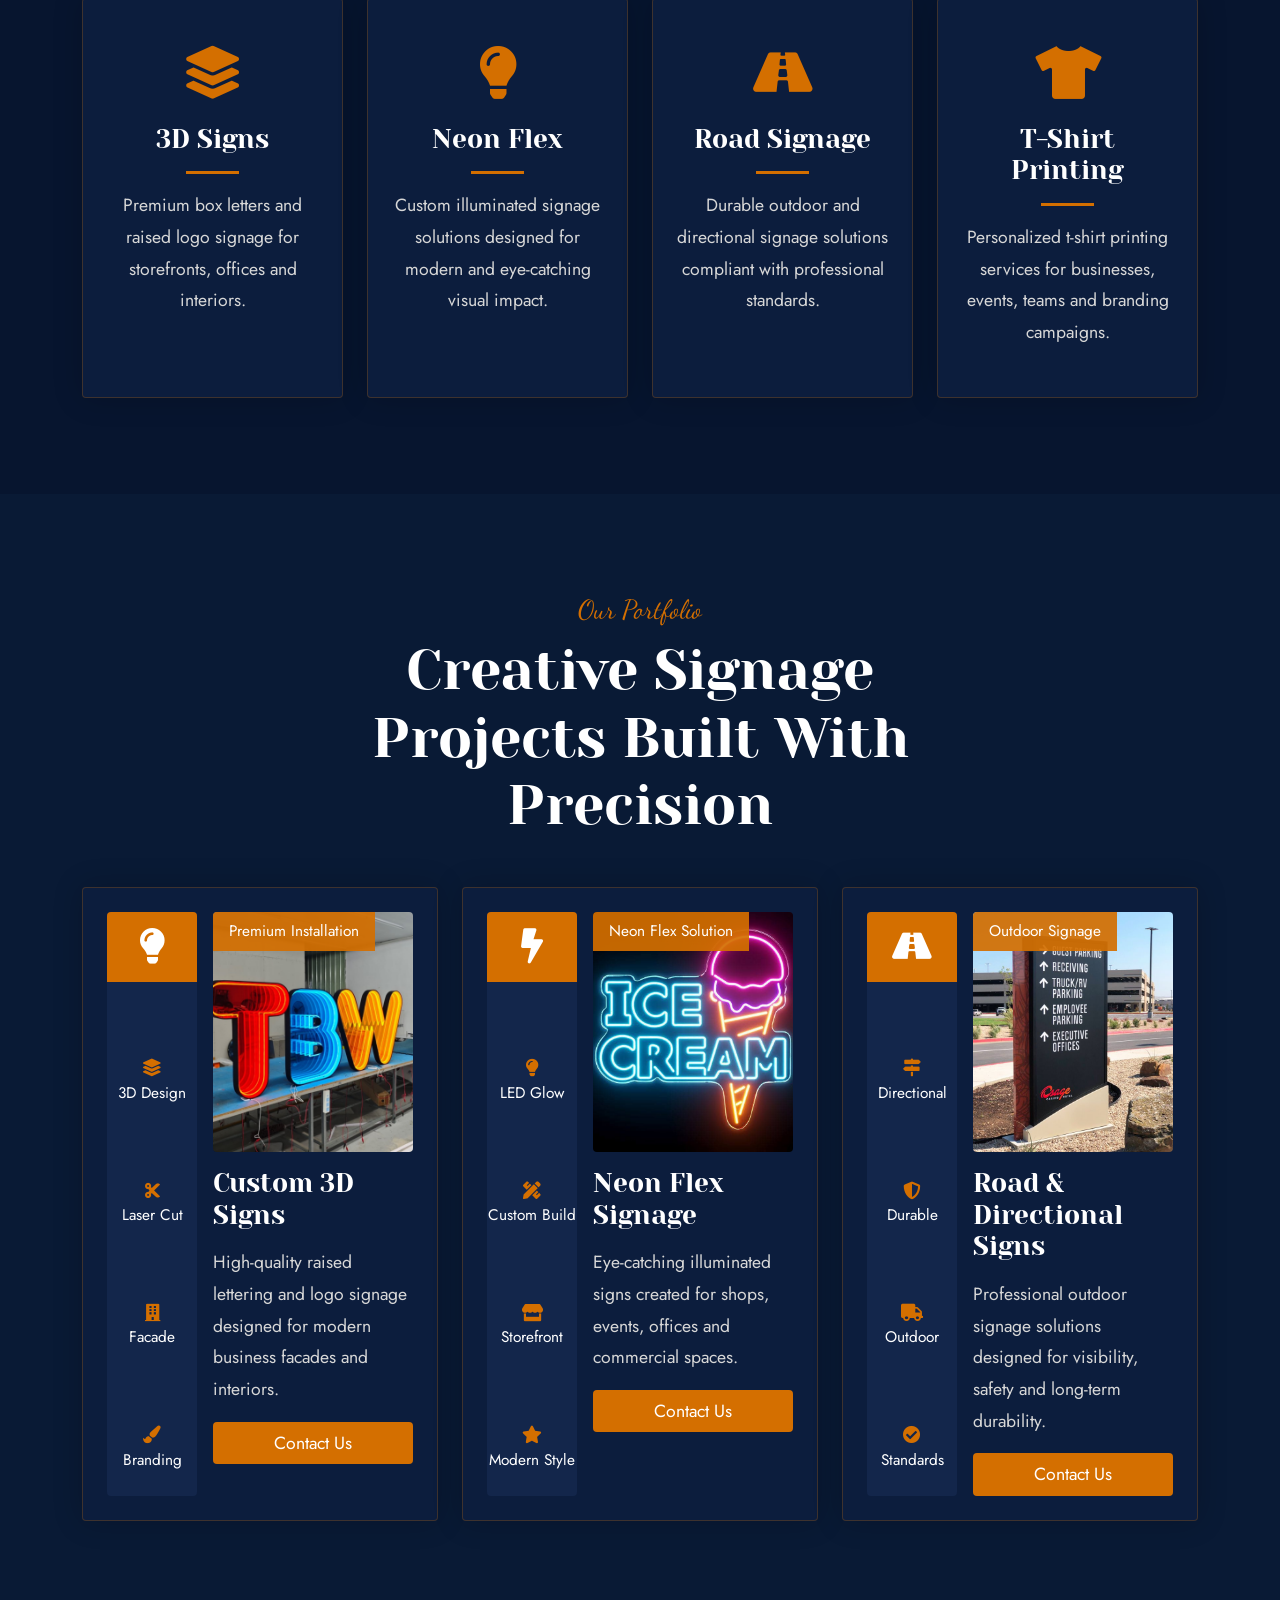
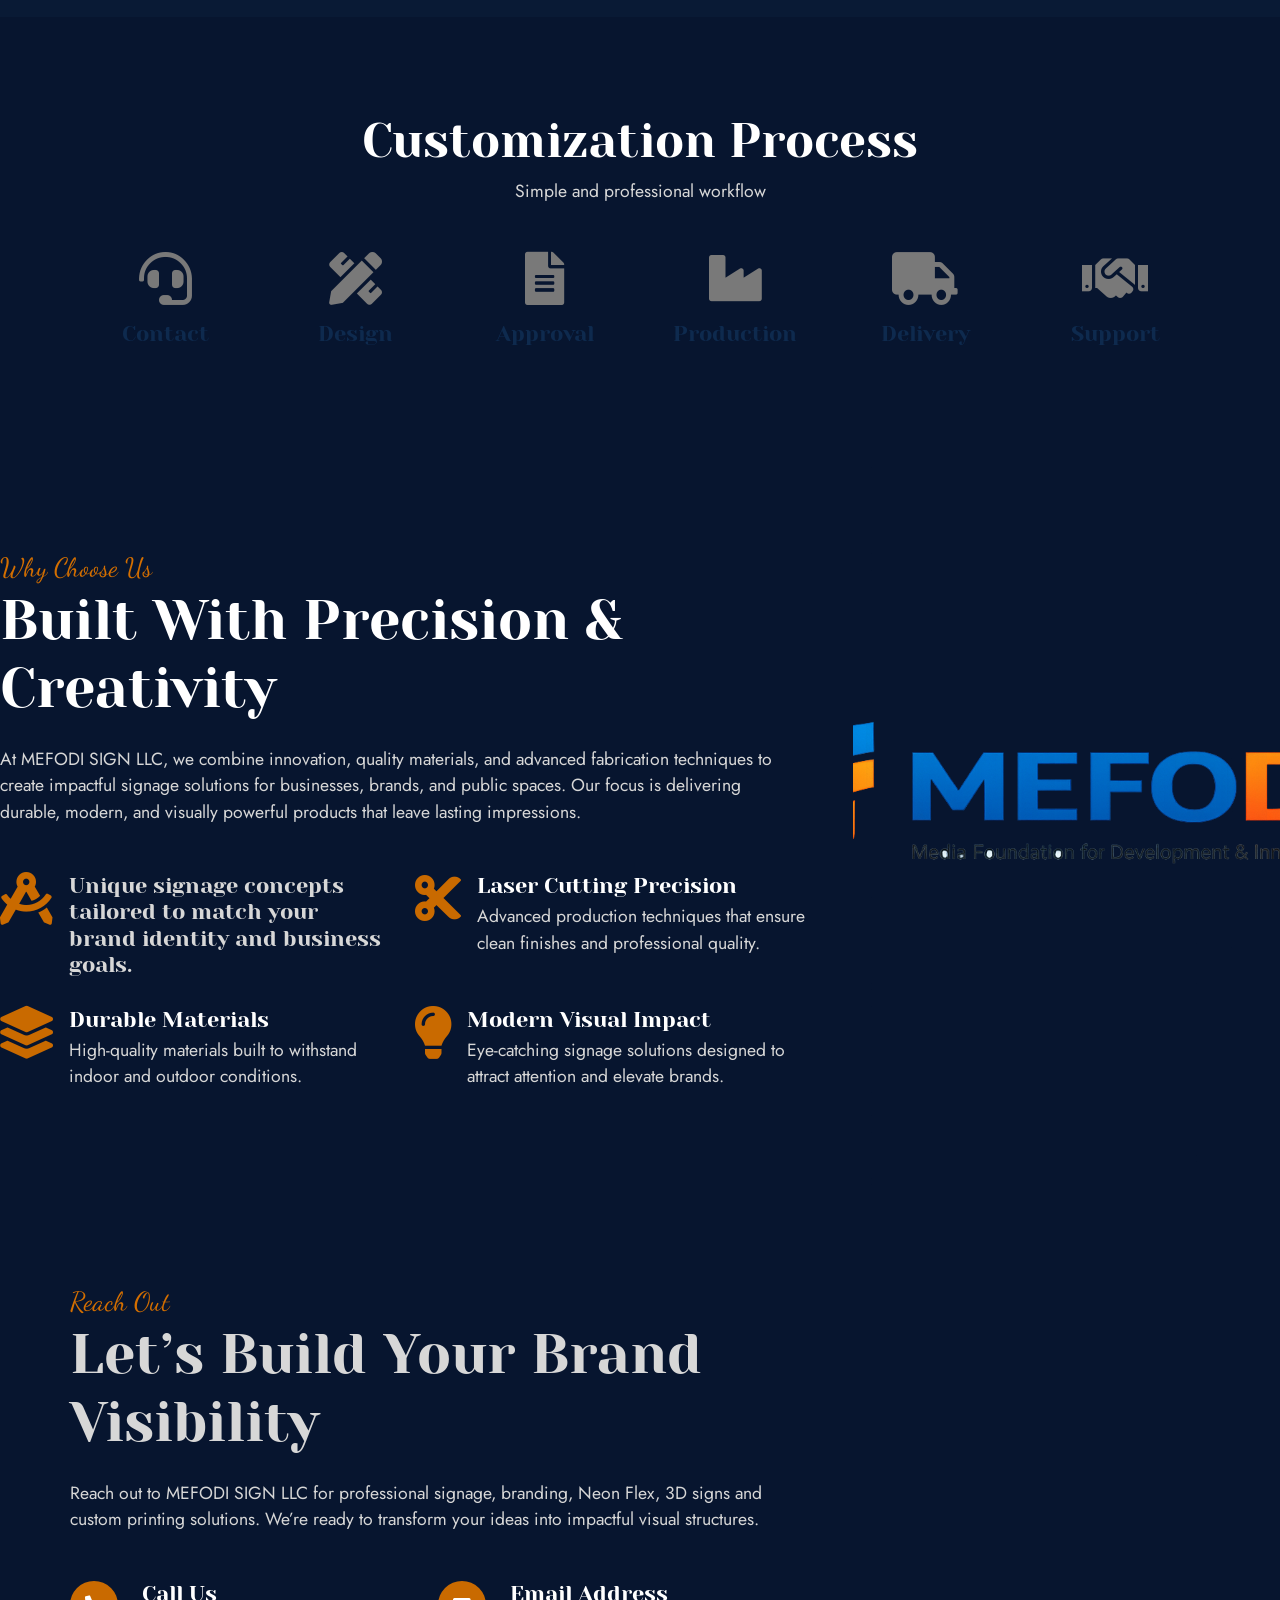
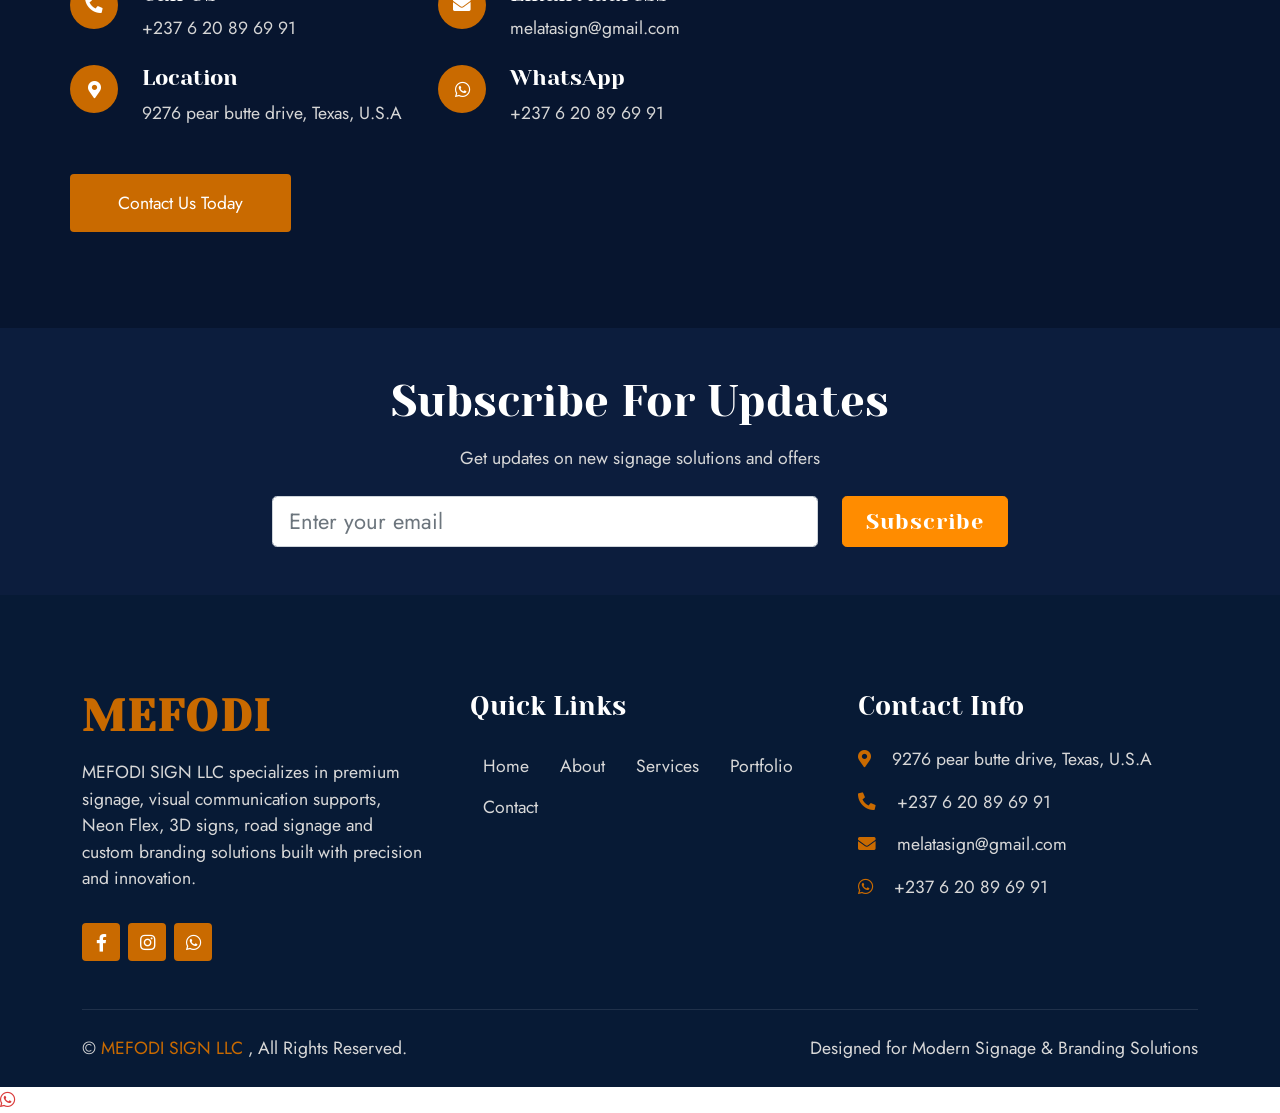
==== commit fcef4163: "Update index.html" ====
--- a/index.html
+++ b/index.html
@@ -2105,7 +2105,7 @@
 
             <img
             id="popupImage"
-            src="header1.jpg"
+            src="pop1.jpg"
             alt="Gallery">
 
         </div>
@@ -2116,7 +2116,7 @@
         Send us your project details and get a fast quote.
         </p>
 
-        <form action="contact.php"
+        <form id="popupForm" action="contact.php"
 method="POST">
 
             <input
@@ -2142,68 +2142,131 @@
     </div>
 
     </div>
-    <script>
-
-const popup =
-document.getElementById("popupForm");
-
-const closeBtn =
-document.querySelector(".close-popup");
-
-setInterval(()=>{
-
-    popup.style.display = "flex";
-
-}, 90000);
-
-
-
-closeBtn.onclick = ()=>{
-
-    popup.style.display = "none";
-
-};
-
-
-
-window.onclick = (e)=>{
-
-    if(e.target == popup){
-
-        popup.style.display = "none";
-
-    }
-
-};
-
-
+    
+<script>
+// ================= POPUP OPEN AFTER 1 MINUTES =================
+
+setTimeout(() => {
+
+document.getElementById("popupOverlay").style.display = "flex";
+
+}, 75000);
+
+
+
+// ================= CLOSE POPUP =================
+
+function closePopup() {
+
+document.getElementById("popupOverlay").style.display = "none";
+
+}
+
+
+
+// ================= IMAGE SLIDER =================
 
 const popupImages = [
 
 "pop1.jpg",
 "pop2.jpg",
-"pop3.jpg"
+"pop3.jpg",
 
 ];
 
-let current = 0;
-
-setInterval(()=>{
-
-    current++;
-
-    if(current >= popupImages.length){
-
-        current = 0;
-
-    }
-
-document.getElementById("popupImage")
-.src = popupImages[current];
+let currentImage = 0;
+
+const sliderImage = document.getElementById("popupSliderImage");
+
+setInterval(() => {
+
+currentImage++;
+
+if(currentImage >= popupImages.length){
+
+currentImage = 0;
+
+}
+
+sliderImage.src = popupImages[currentImage];
 
 }, 3000);
 
-    </script>
+
+
+// ================= FORM SUBMIT =================
+
+const popupForm = document.getElementById("popupForm");
+
+popupForm.addEventListener("submit", async function(e){
+
+e.preventDefault();
+
+
+
+// LOADING BUTTON 😭🔥
+
+const submitBtn = popupForm.querySelector("button");
+
+submitBtn.innerHTML = "Sending...";
+submitBtn.disabled = true;
+
+
+
+const formData = new FormData(popupForm);
+
+
+
+try{
+
+const response = await fetch("contact.php", {
+
+method: "POST",
+body: formData
+
+});
+
+
+
+const result = await response.text();
+
+
+
+// SUCCESS POPUP 😭🔥
+
+alert("Message sent successfully!");
+
+
+
+// RESET FORM 😭🔥
+
+popupForm.reset();
+
+
+
+// CLOSE POPUP 😭🔥
+
+document.getElementById("popupOverlay").style.display = "none";
+
+
+
+}catch(error){
+
+alert("Message failed. Please try again.");
+
+}
+
+
+
+// RESET BUTTON 😭🔥
+
+submitBtn.innerHTML = "Send Request";
+submitBtn.disabled = false;
+
+});
+
+</script>
+    
 </body>
 
 </html>
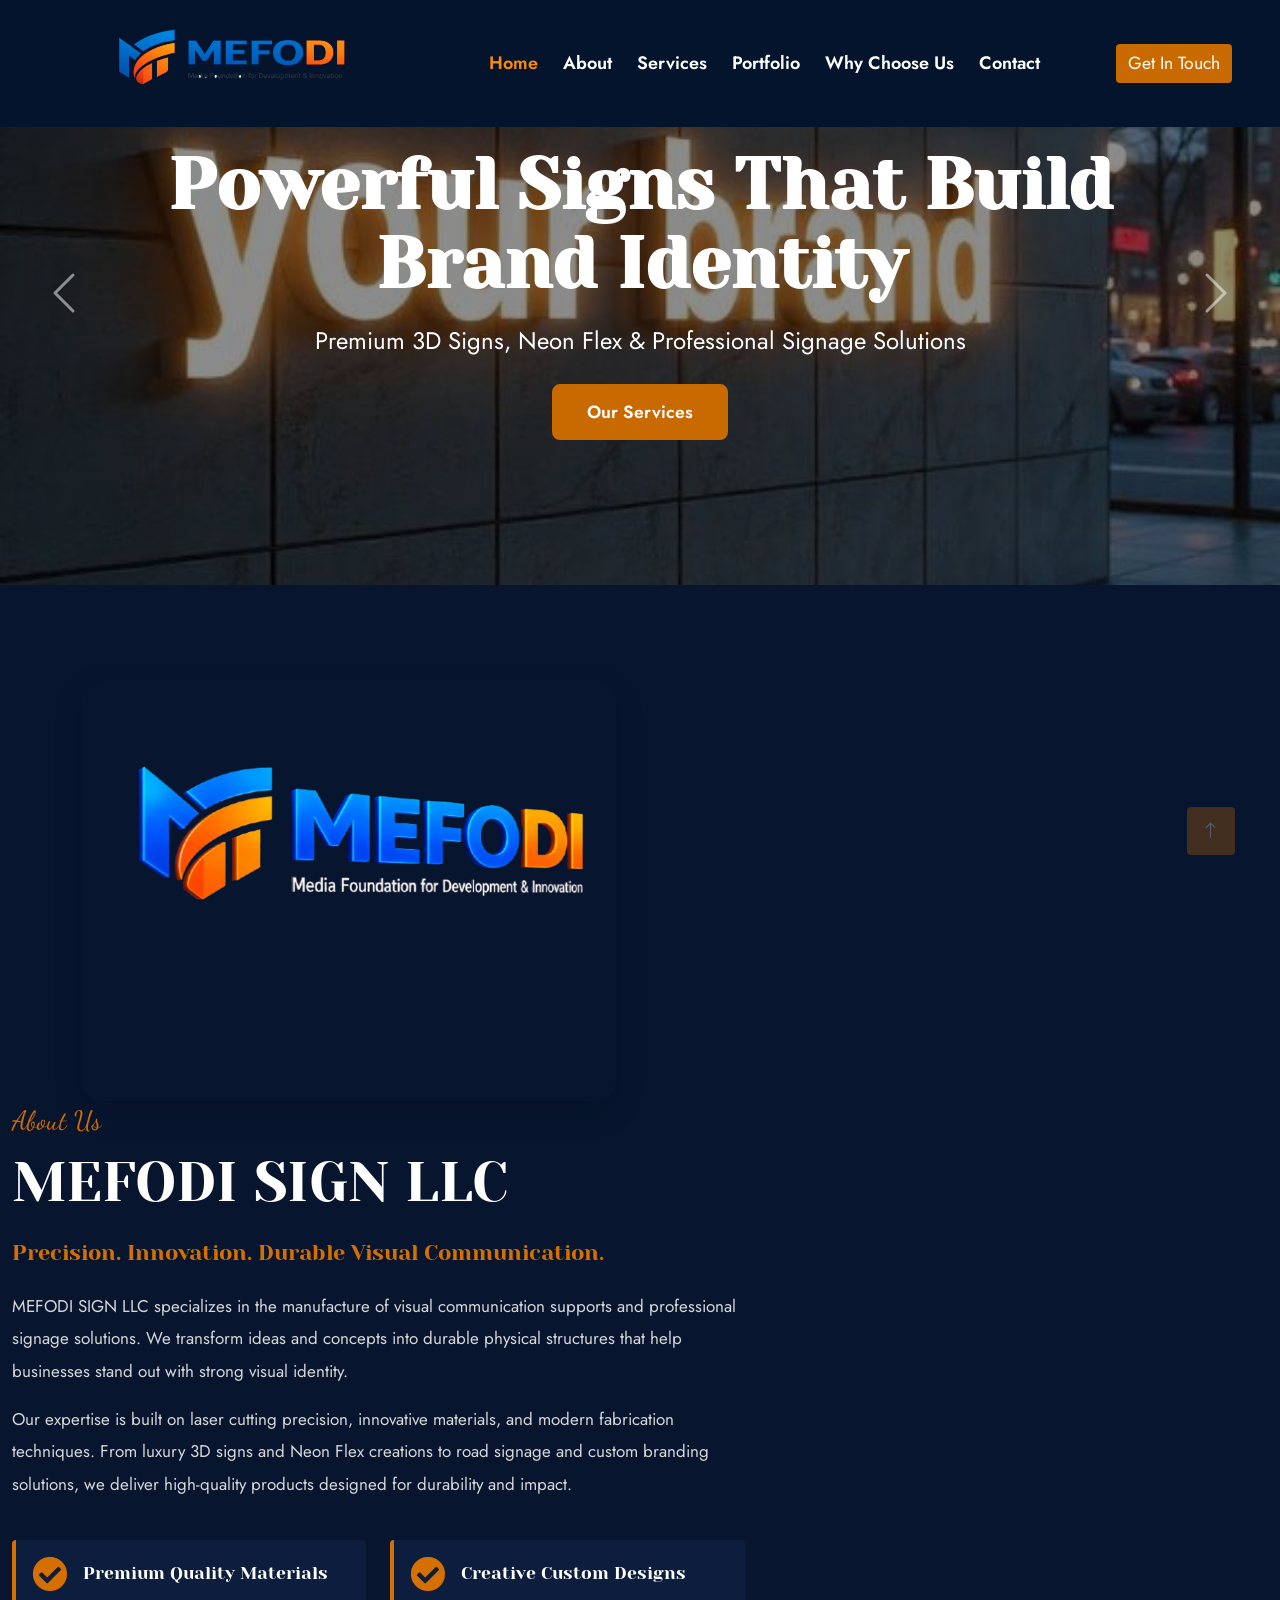
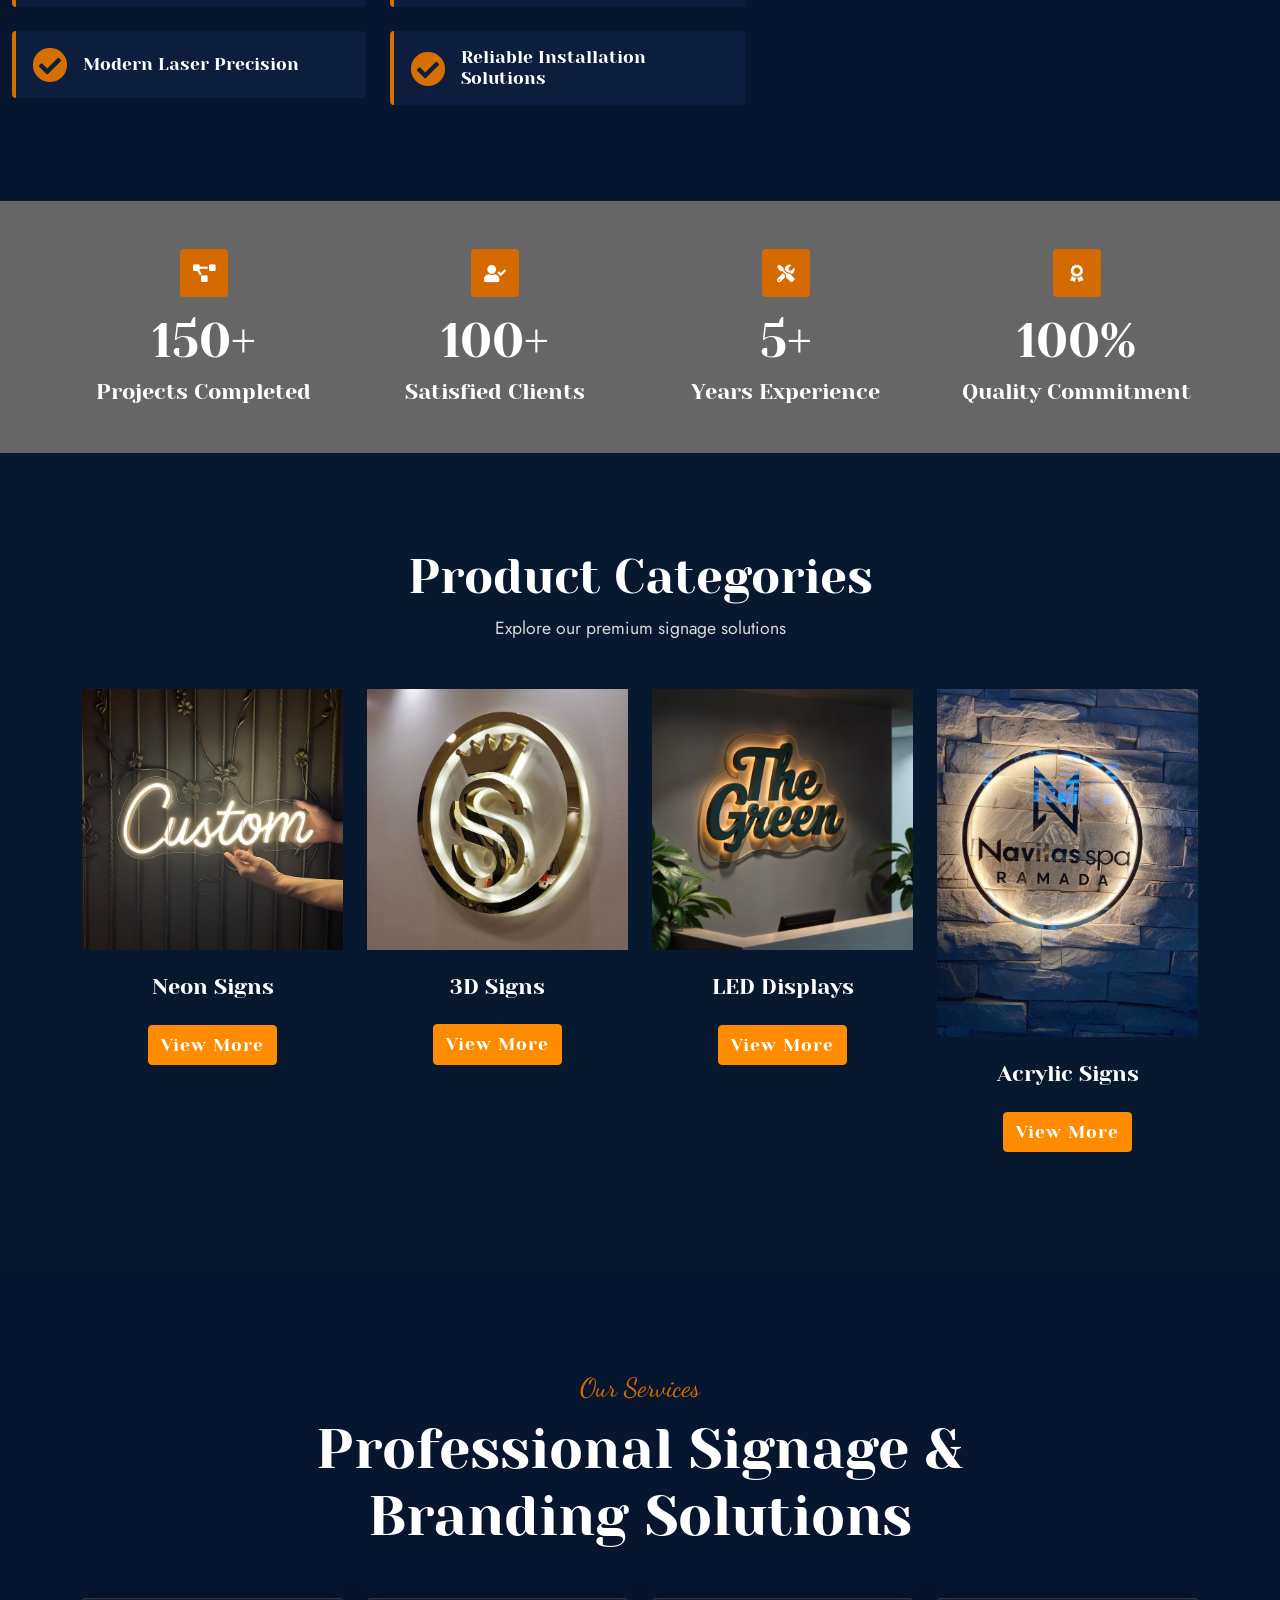
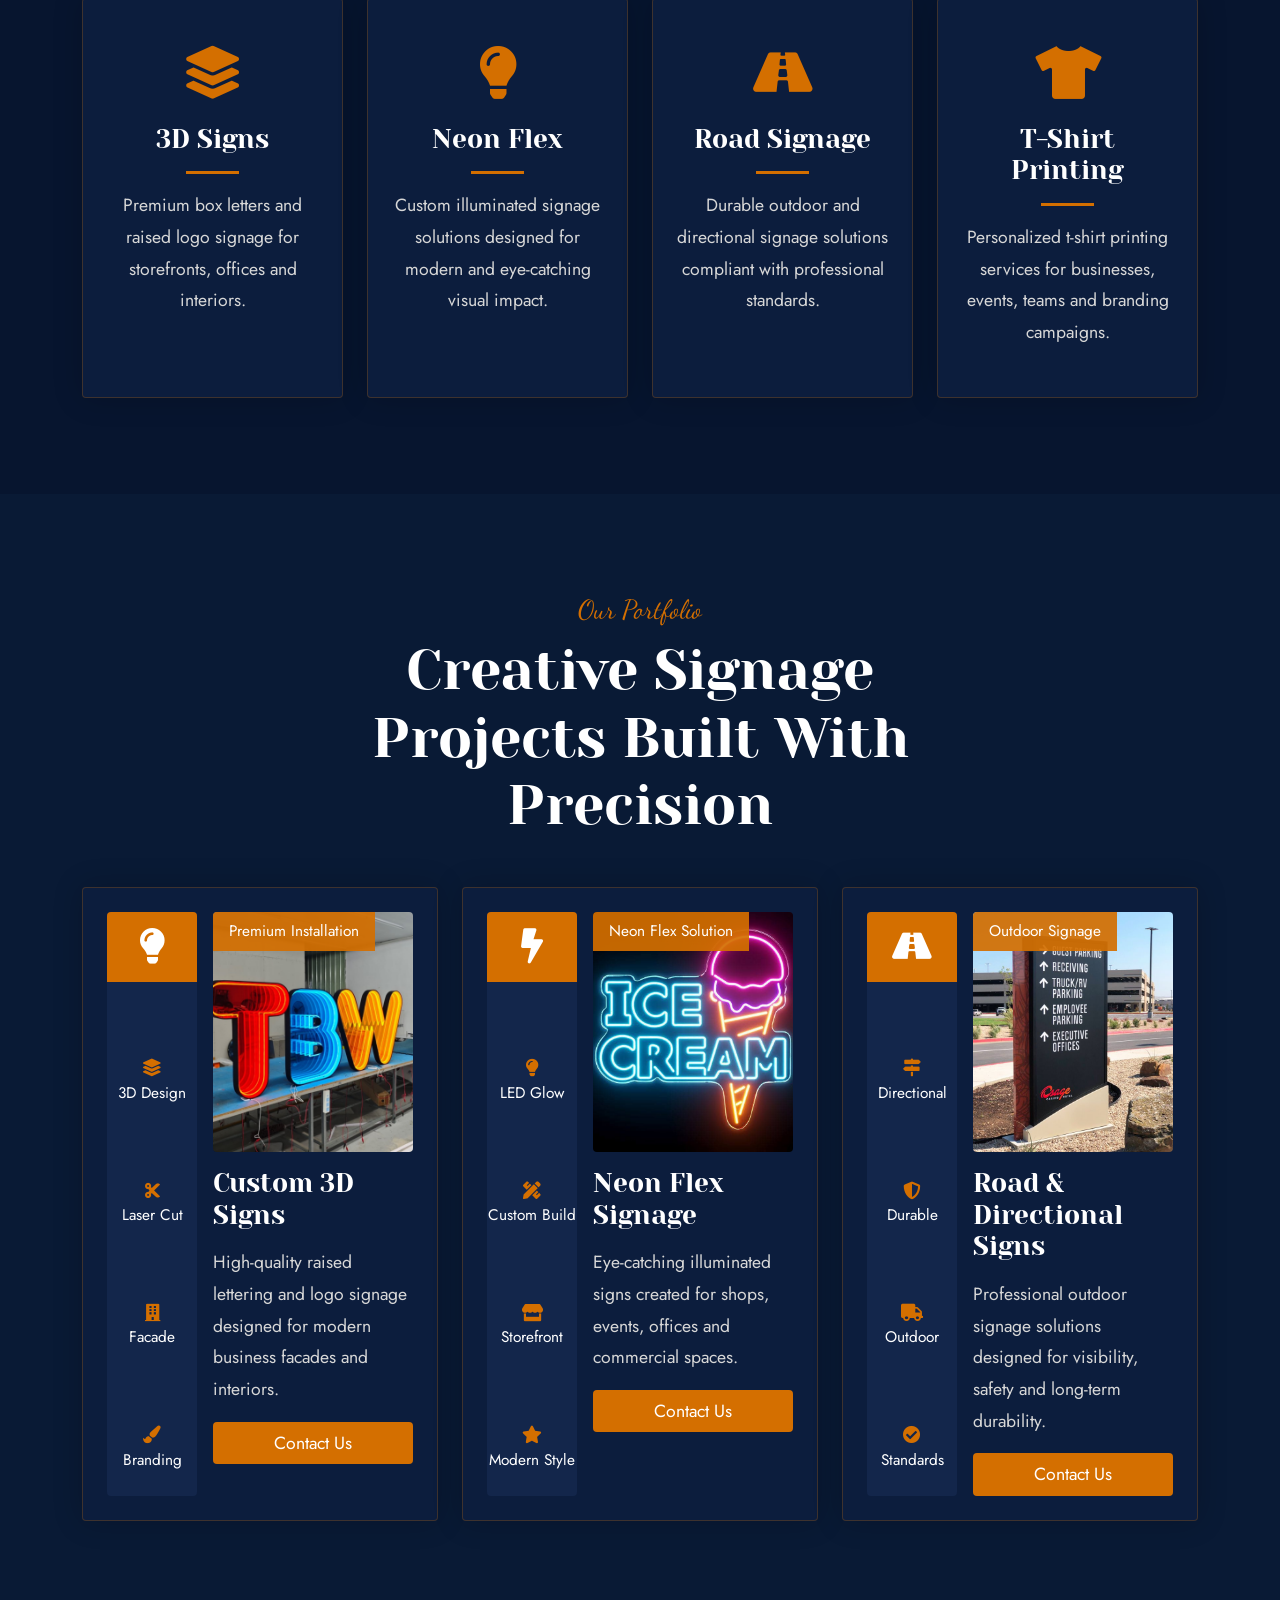
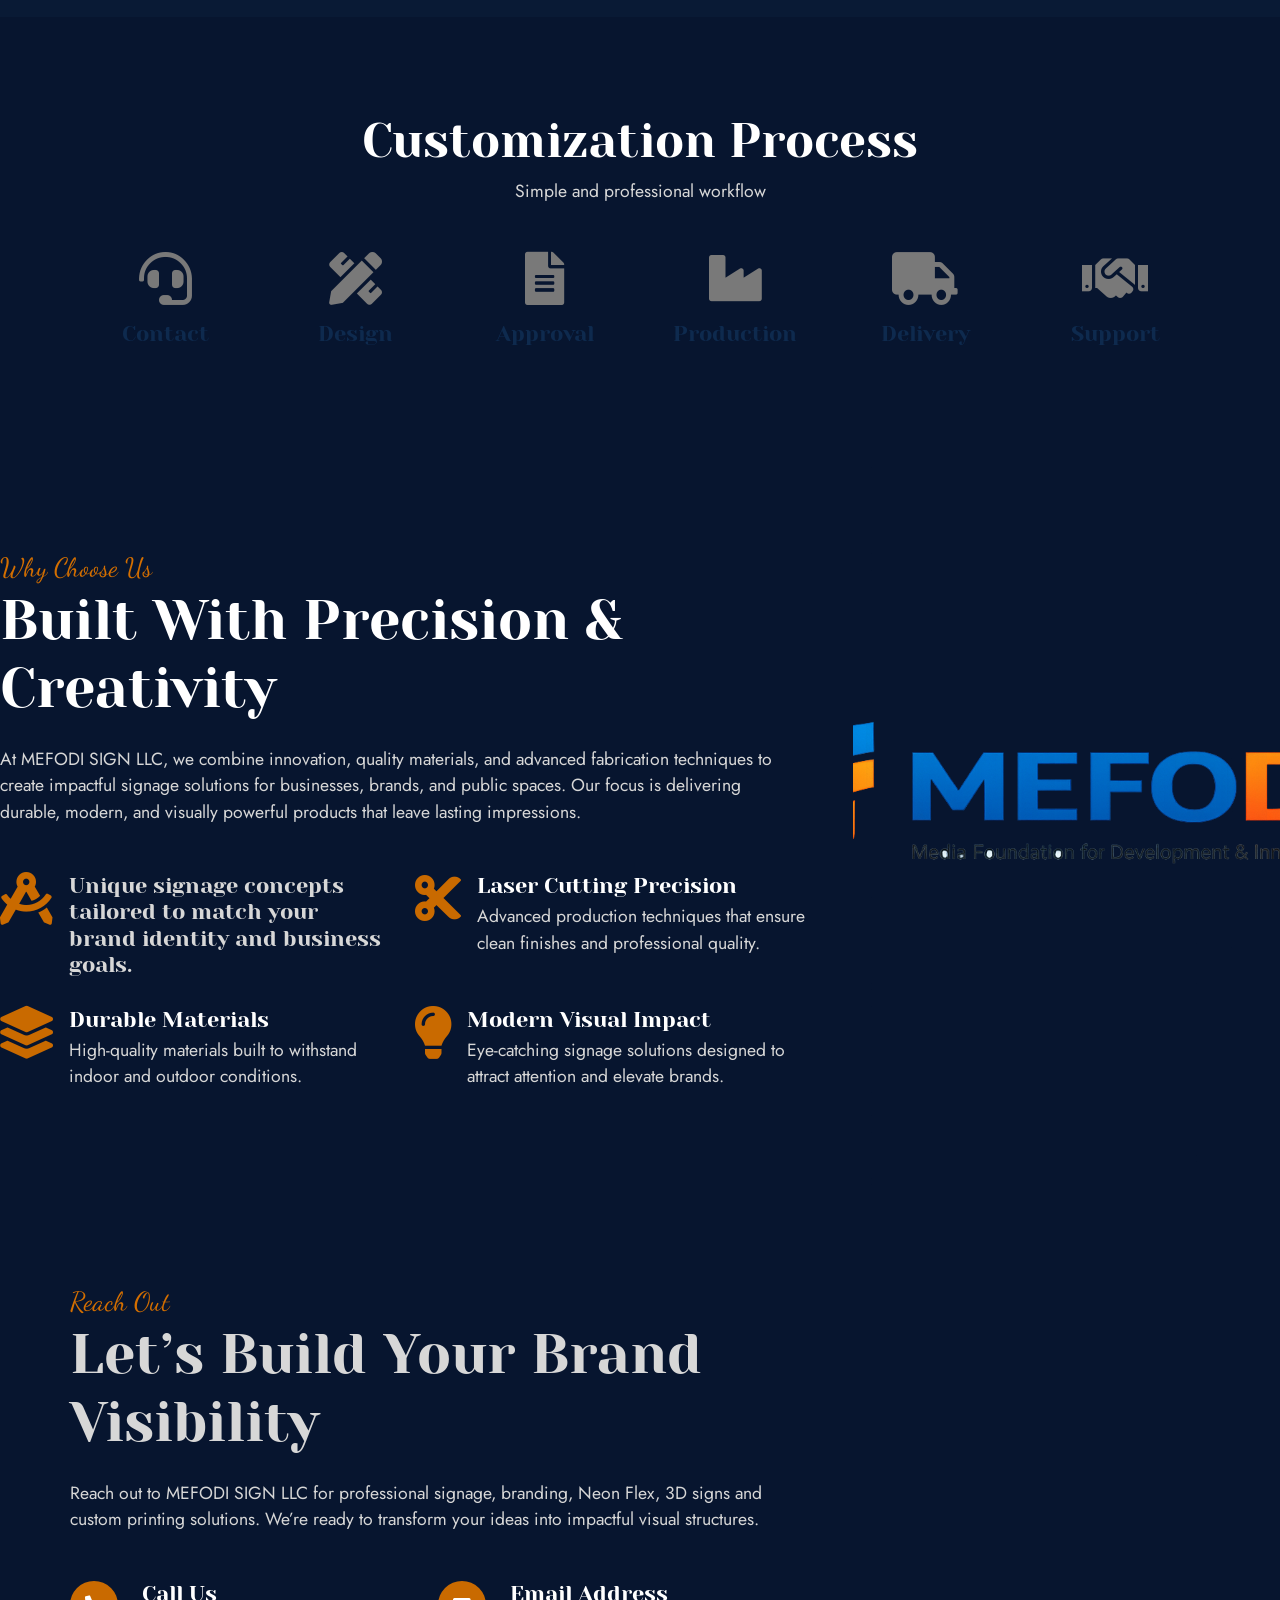
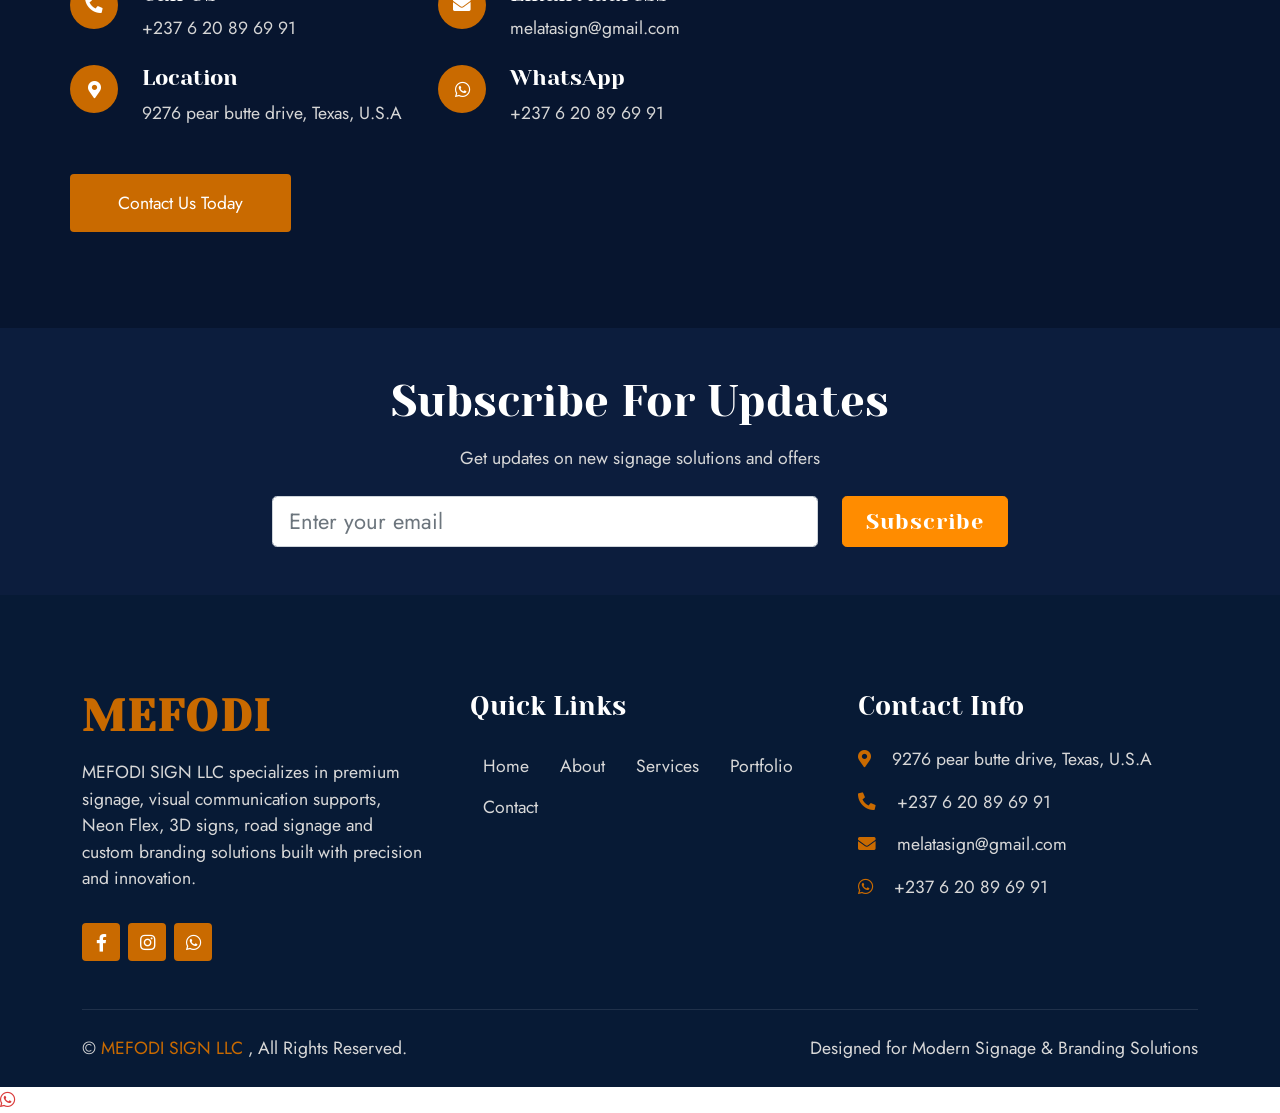
==== commit 6d26b1e0: "Update index.html" ====
--- a/index.html
+++ b/index.html
@@ -2055,15 +2055,15 @@
     </div>
 
 </div>
-<!-- Footer End -->
-
-<a href="https://wa.me/qr/2GUNBNANMJQHL1"
+
+    <a href="https://wa.me/qr/2GUNBNANMJQHL1"
 class="whatsapp-float"
 target="_blank">
 
     <i class="fab fa-whatsapp"></i>
 
-</a>
+    </a>
+<!-- Footer End -->
 
 <!-- Back to Top -->
 <a href="#"
@@ -2150,7 +2150,7 @@
 
 document.getElementById("popupOverlay").style.display = "flex";
 
-}, 75000);
+}, 65000);
 
 
 
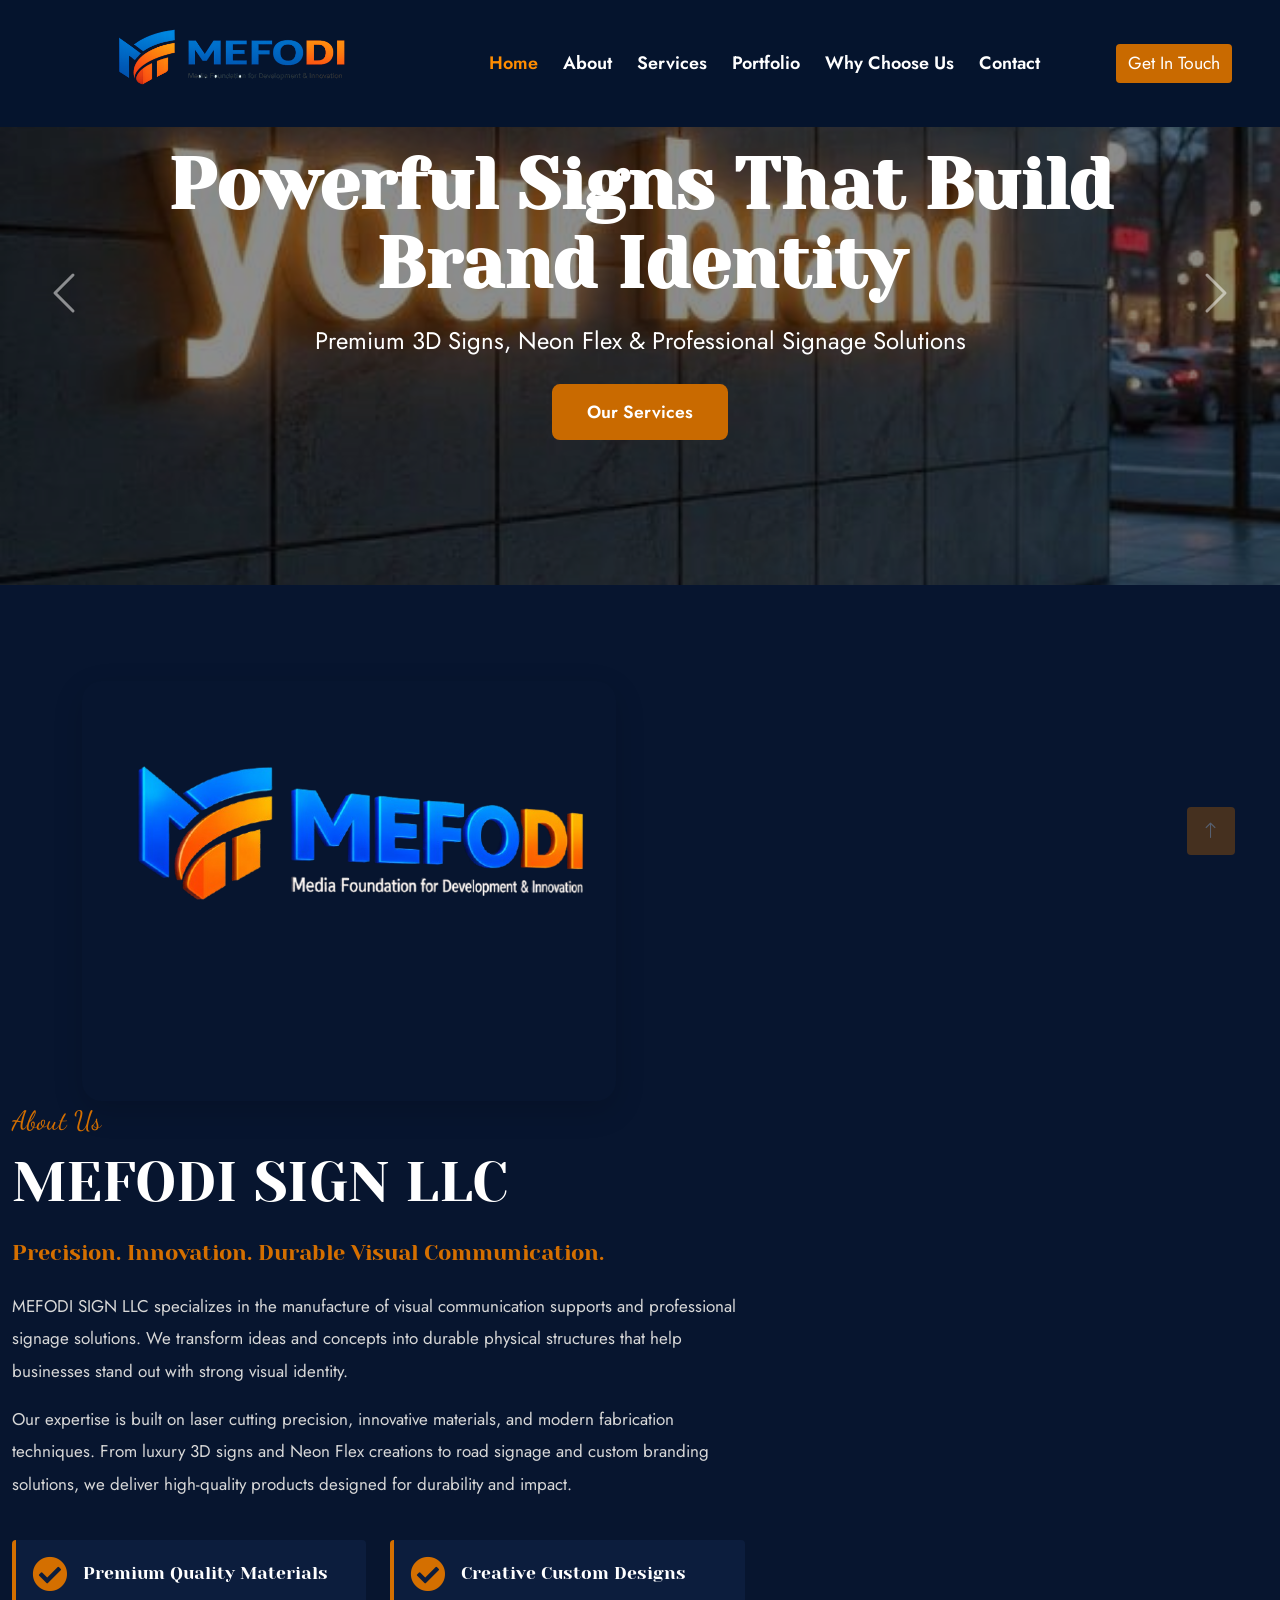
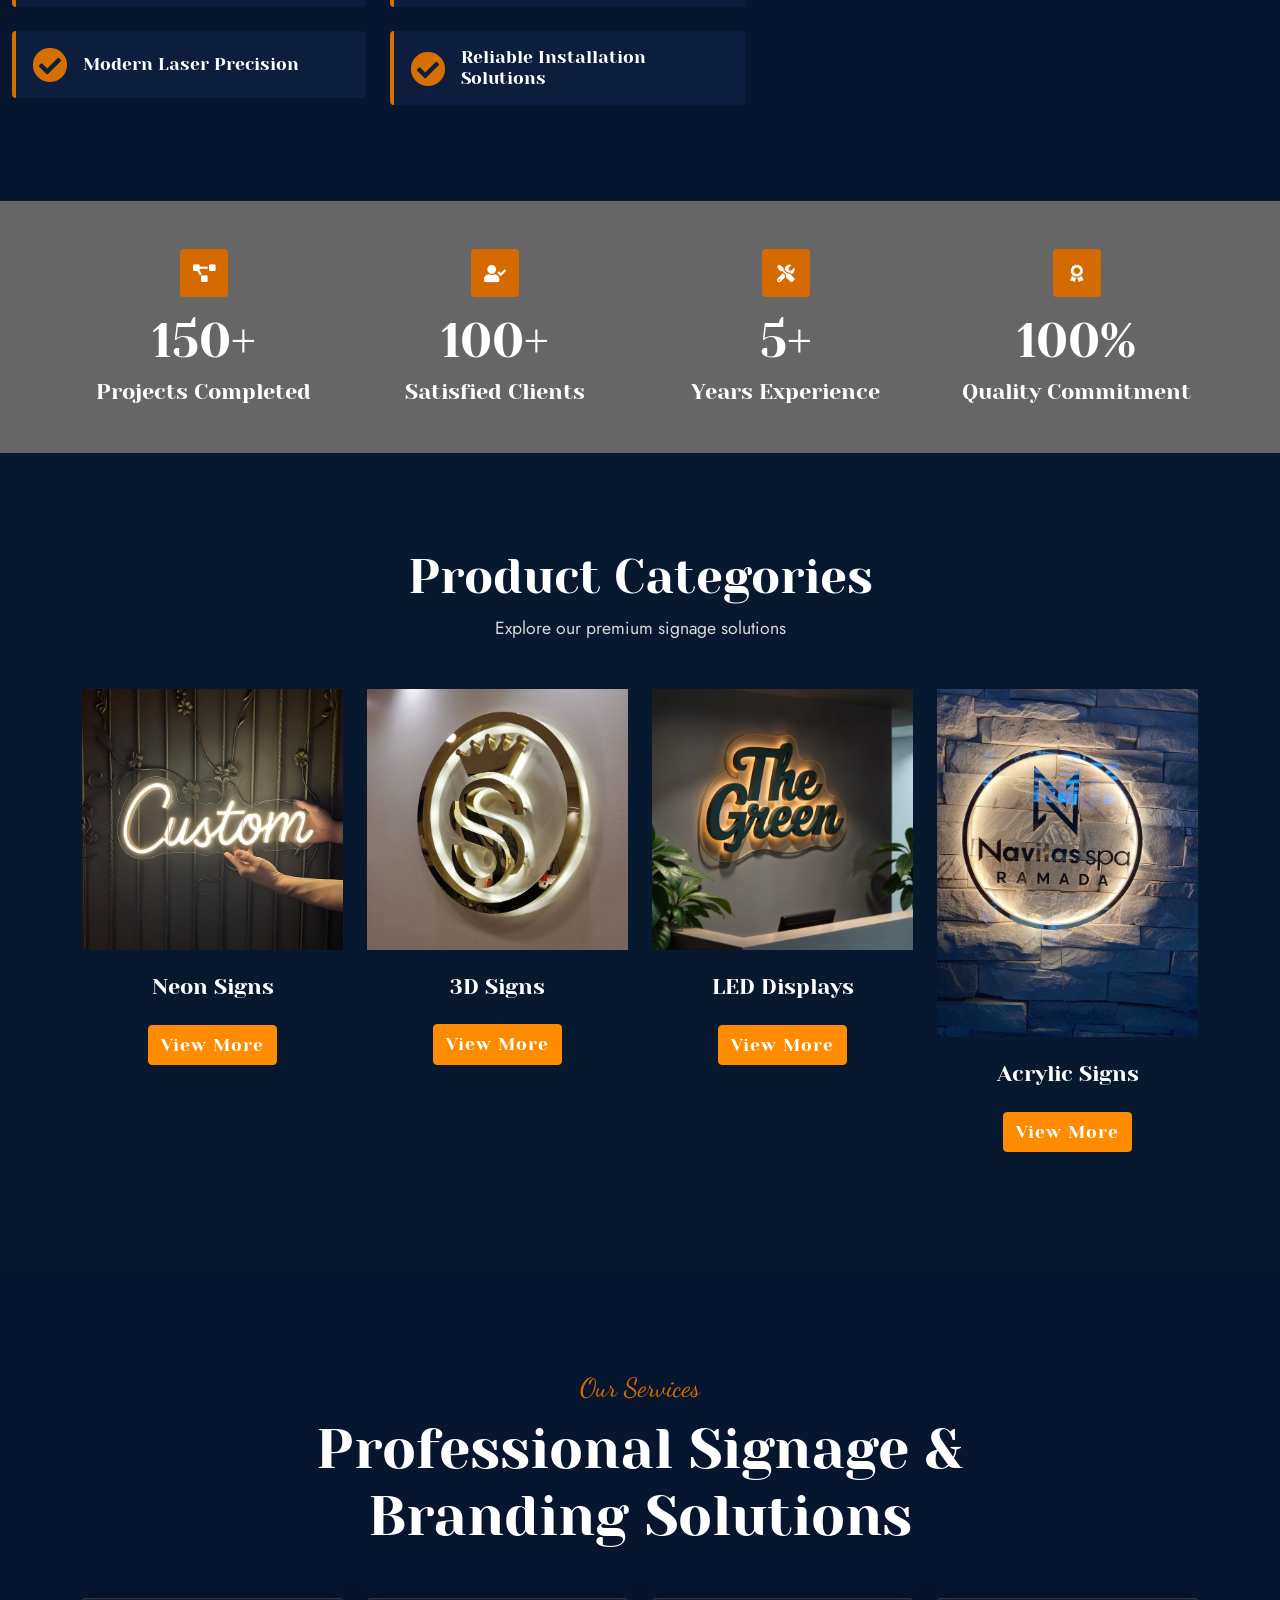
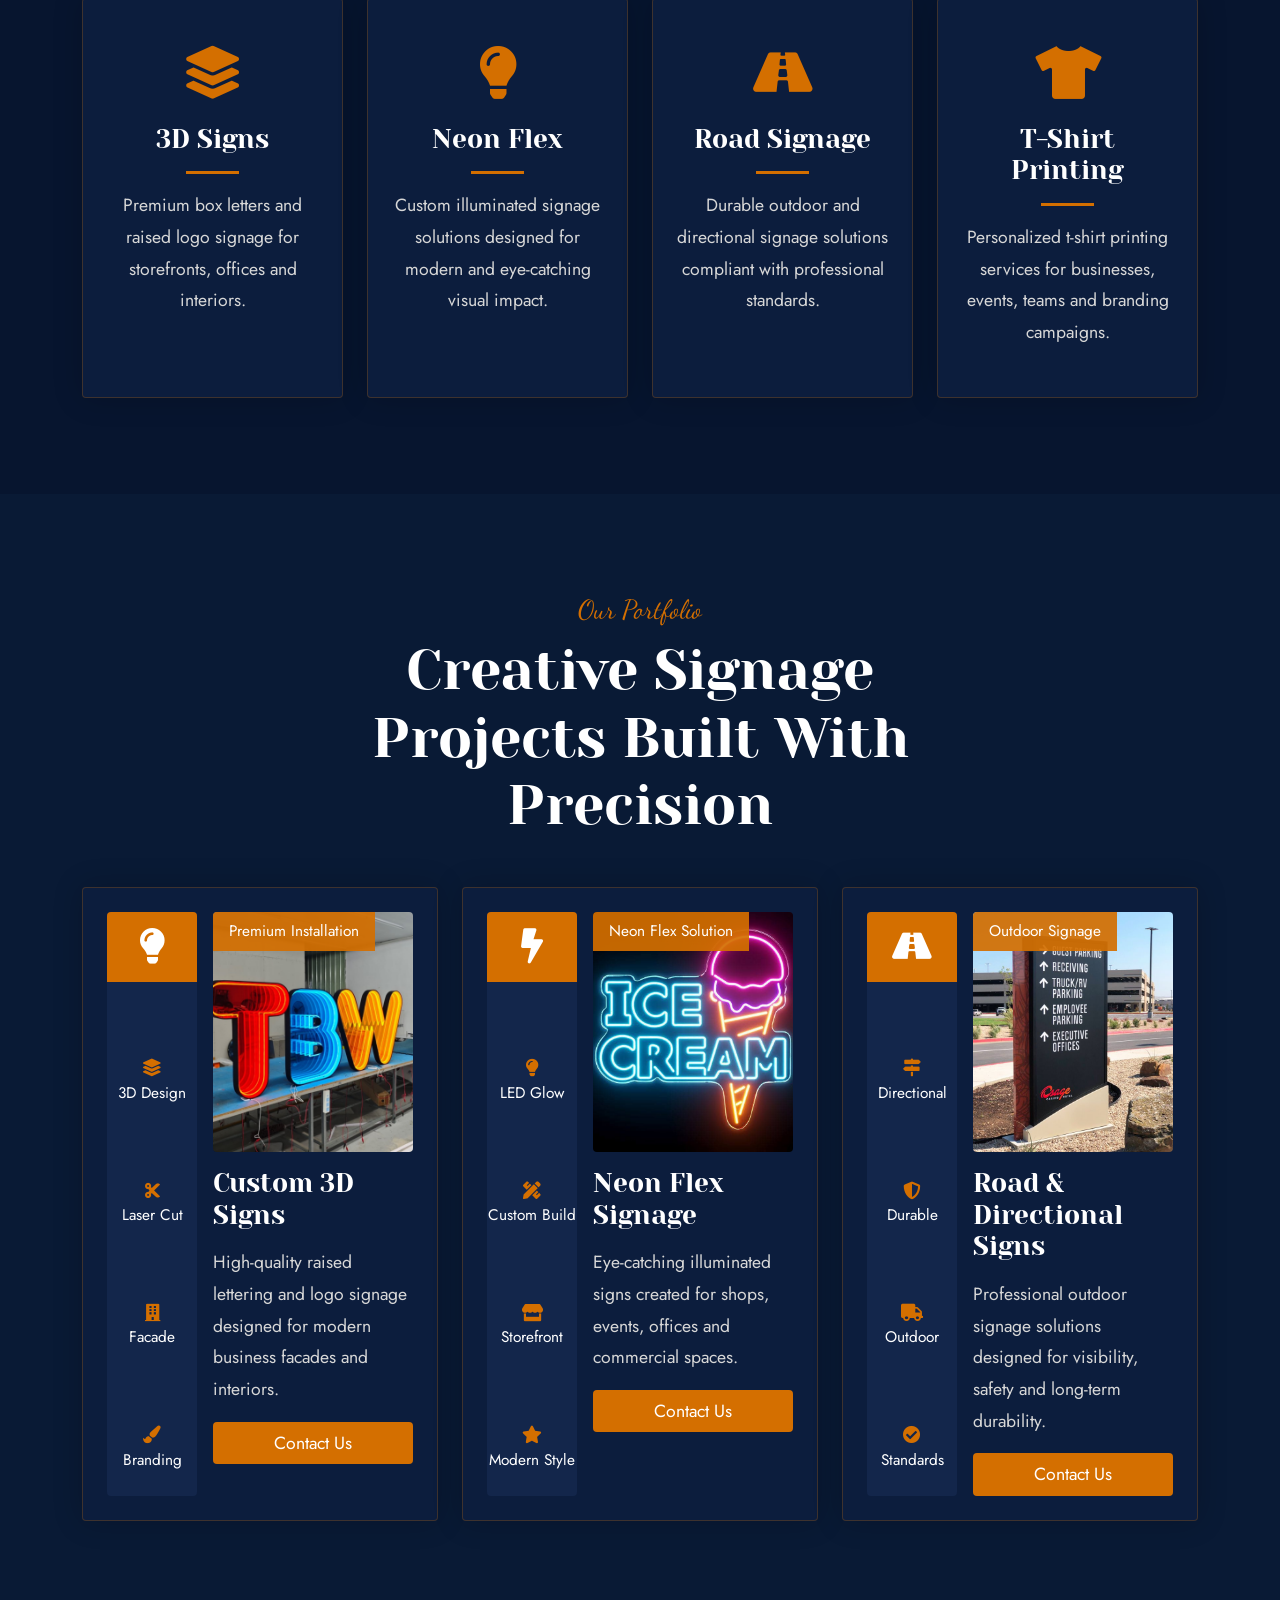
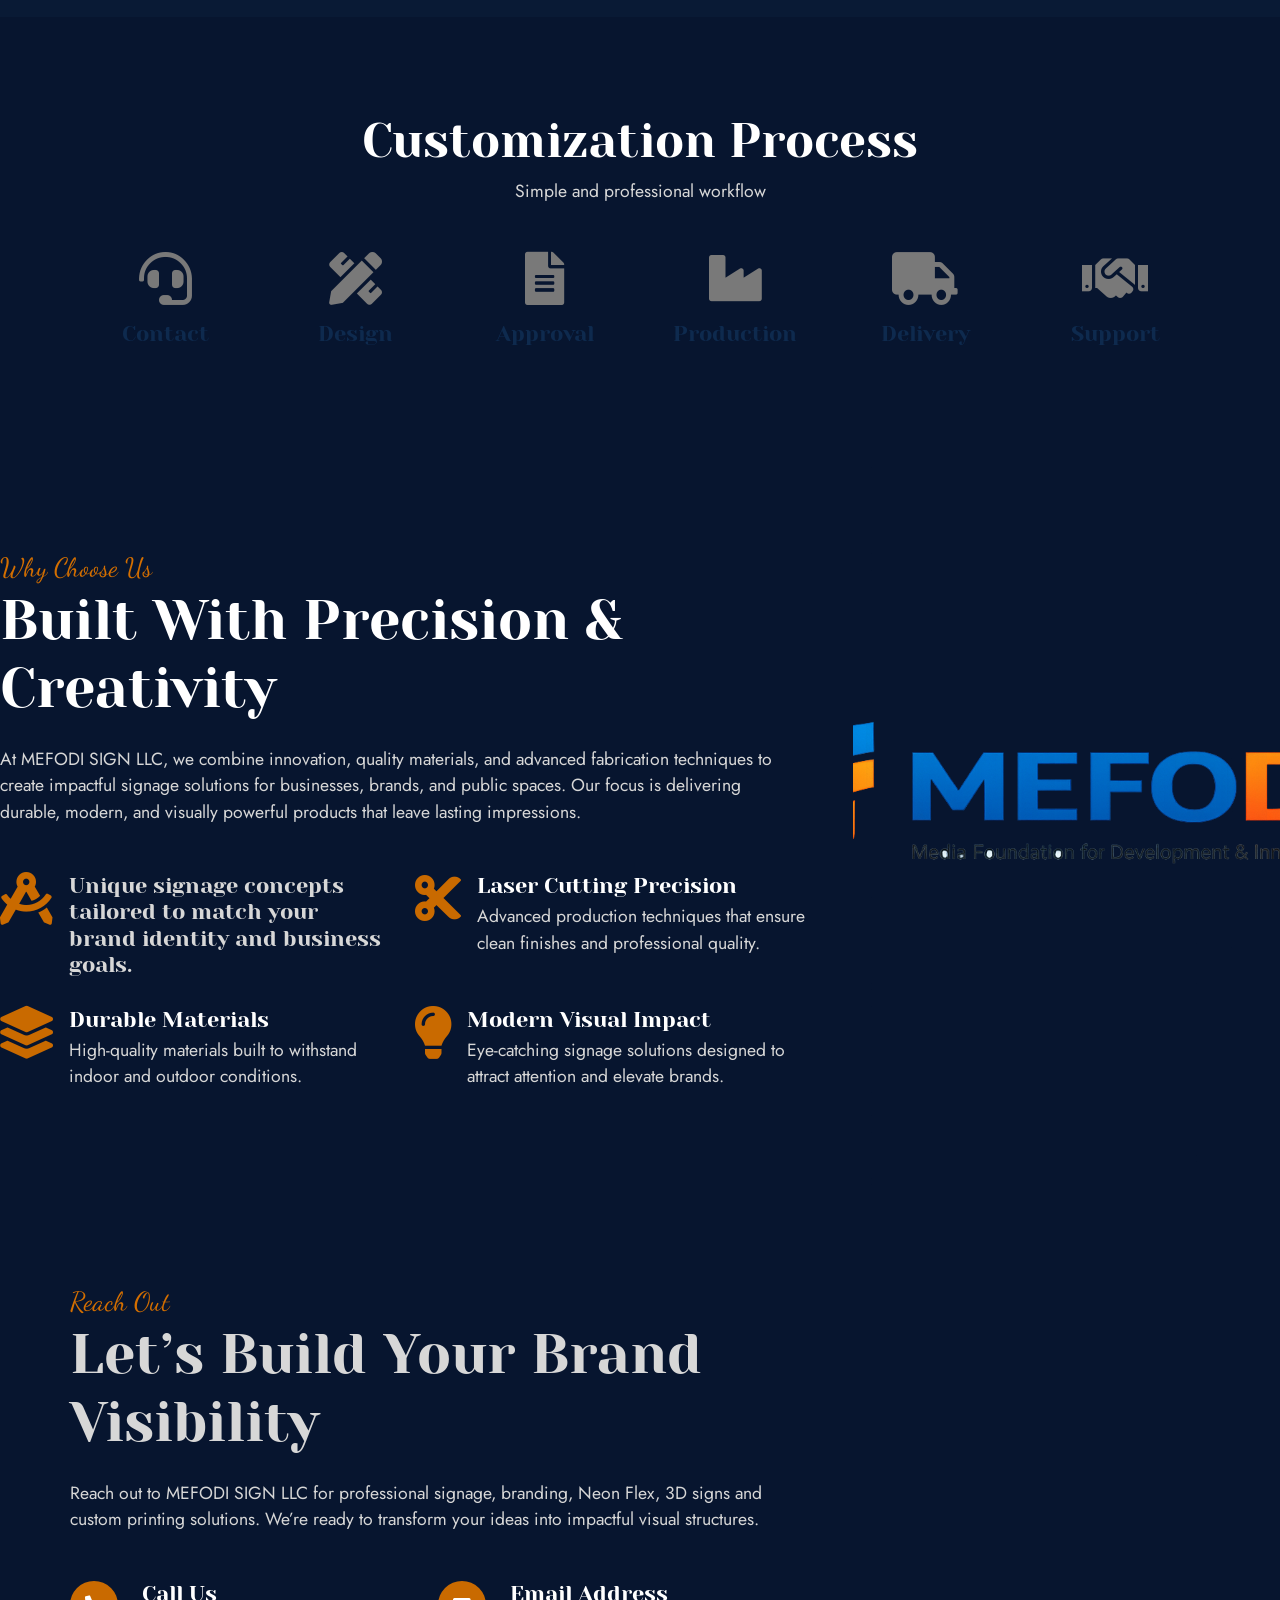
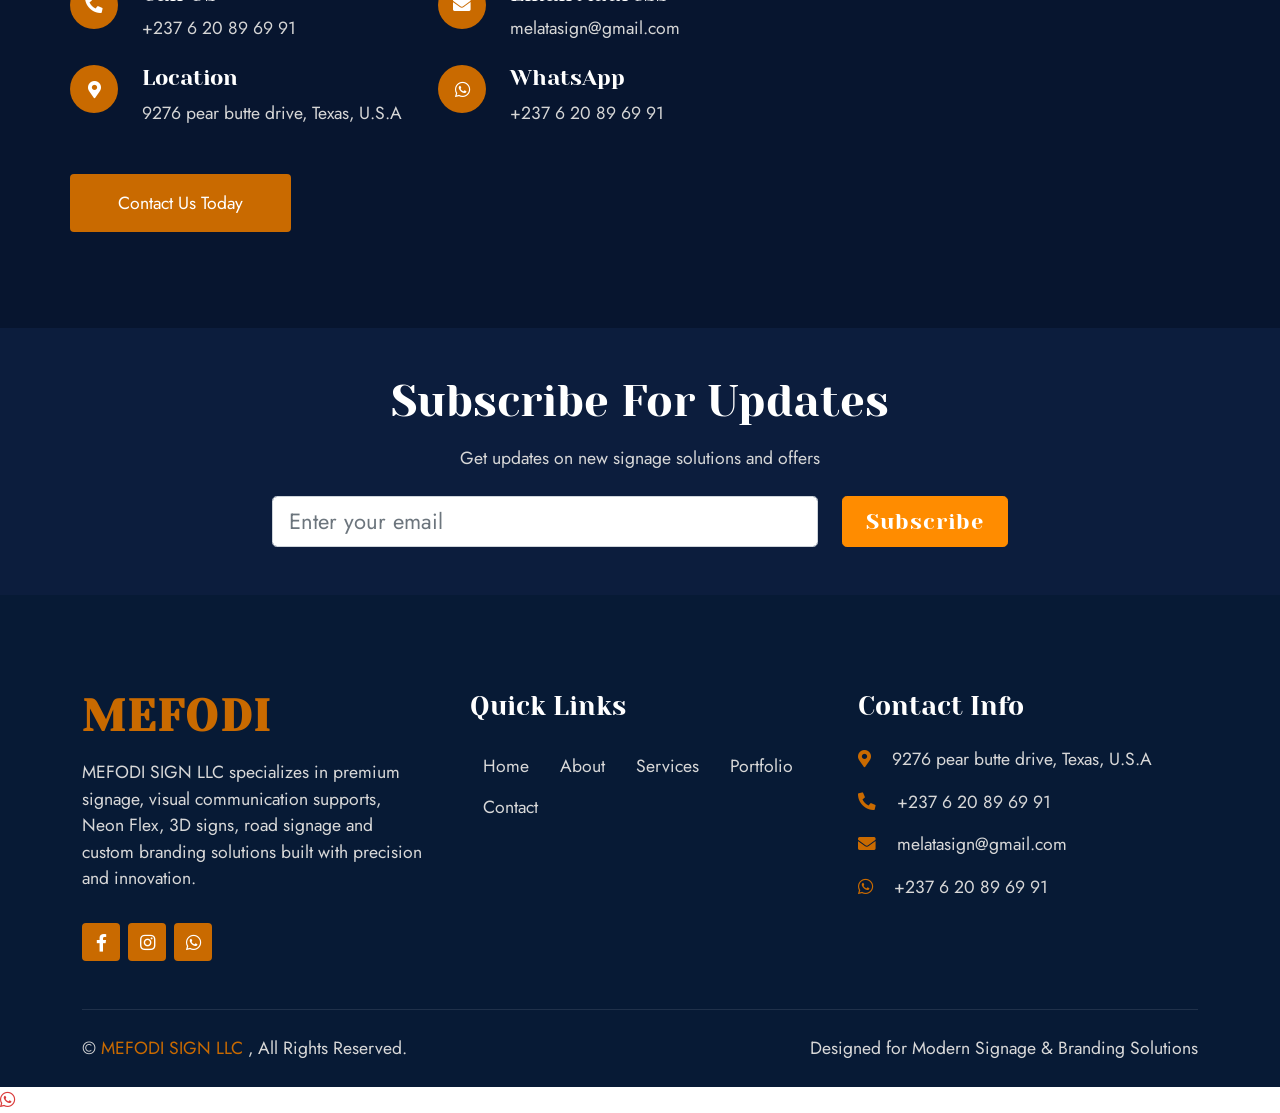
==== commit 1561d164: "Update index.html" ====
--- a/index.html
+++ b/index.html
@@ -1881,7 +1881,7 @@
 
             <div class="col-md-2 mt-3 mt-md-0">
 
-                <button class="btn btn-primary w-100 btn-lg">
+                <button type="submit" class="btn btn-primary w-100 btn-lg">
                     Subscribe
                 </button>
 
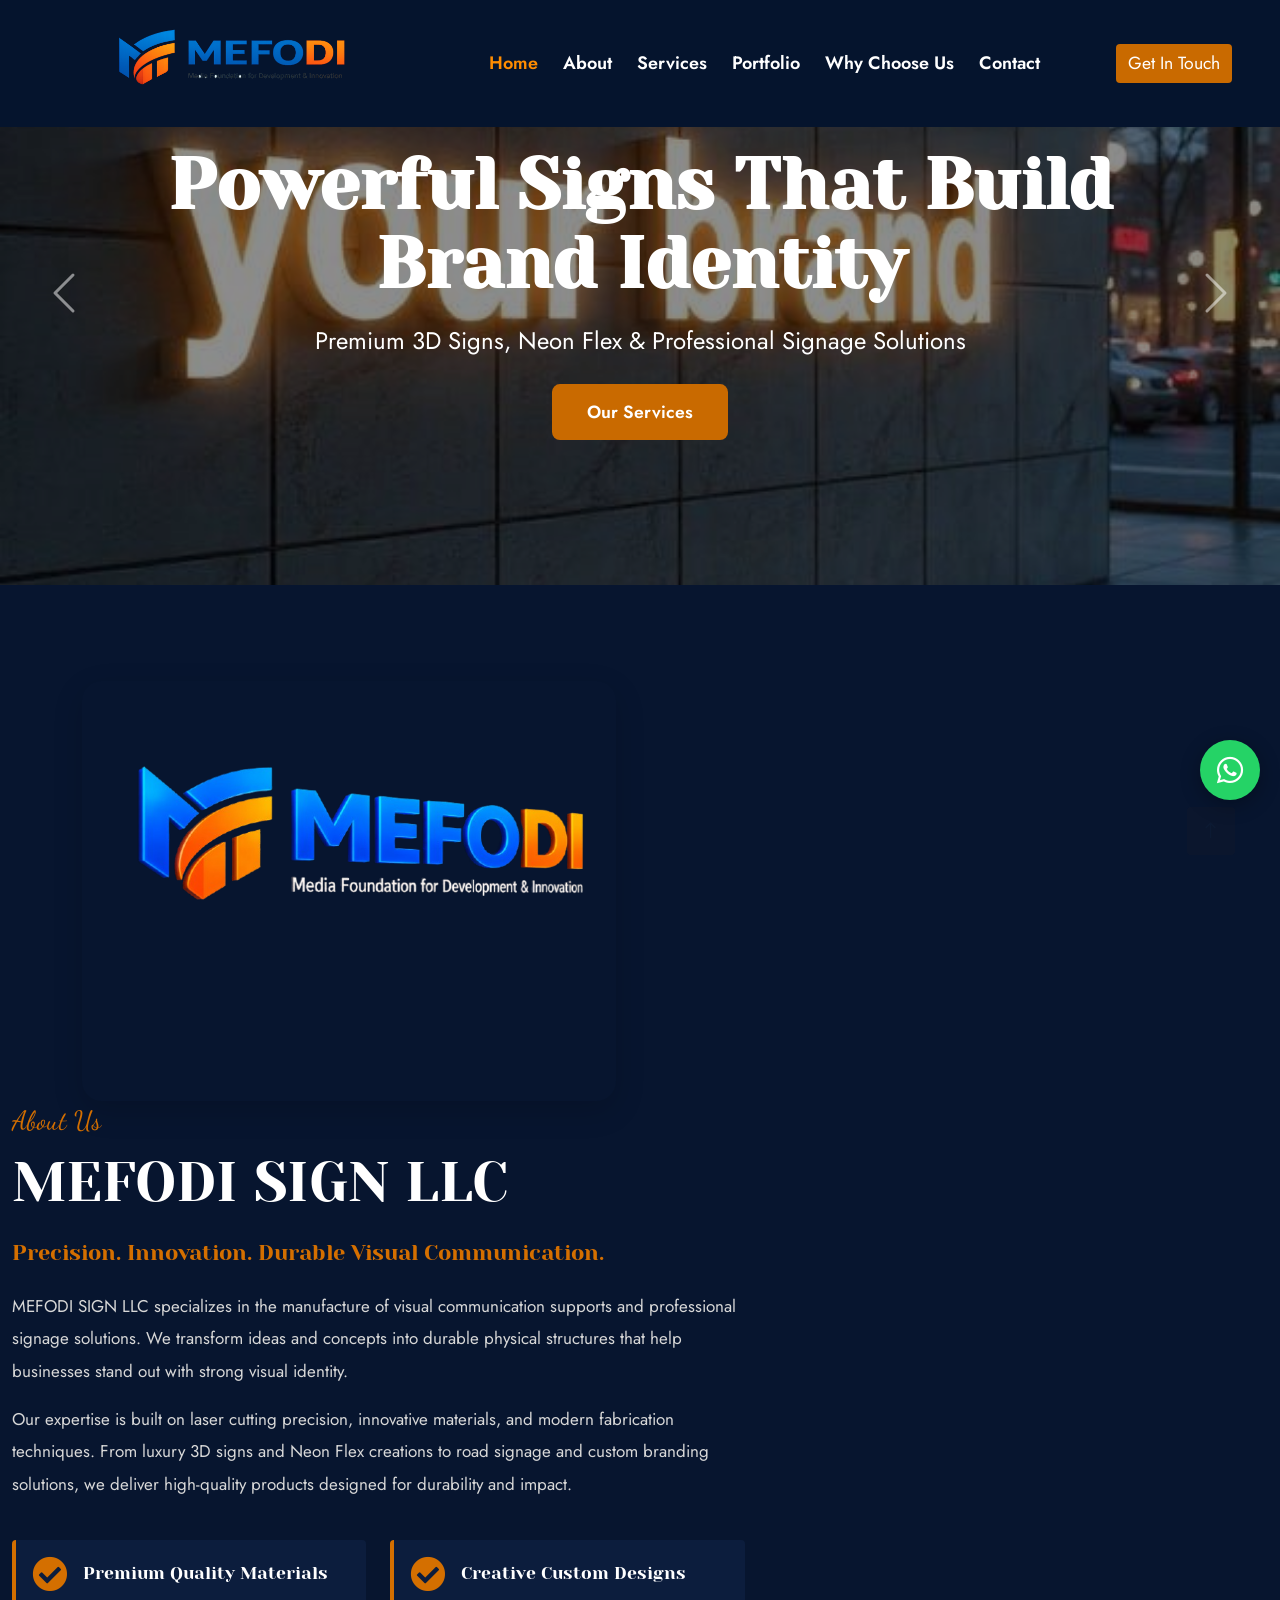
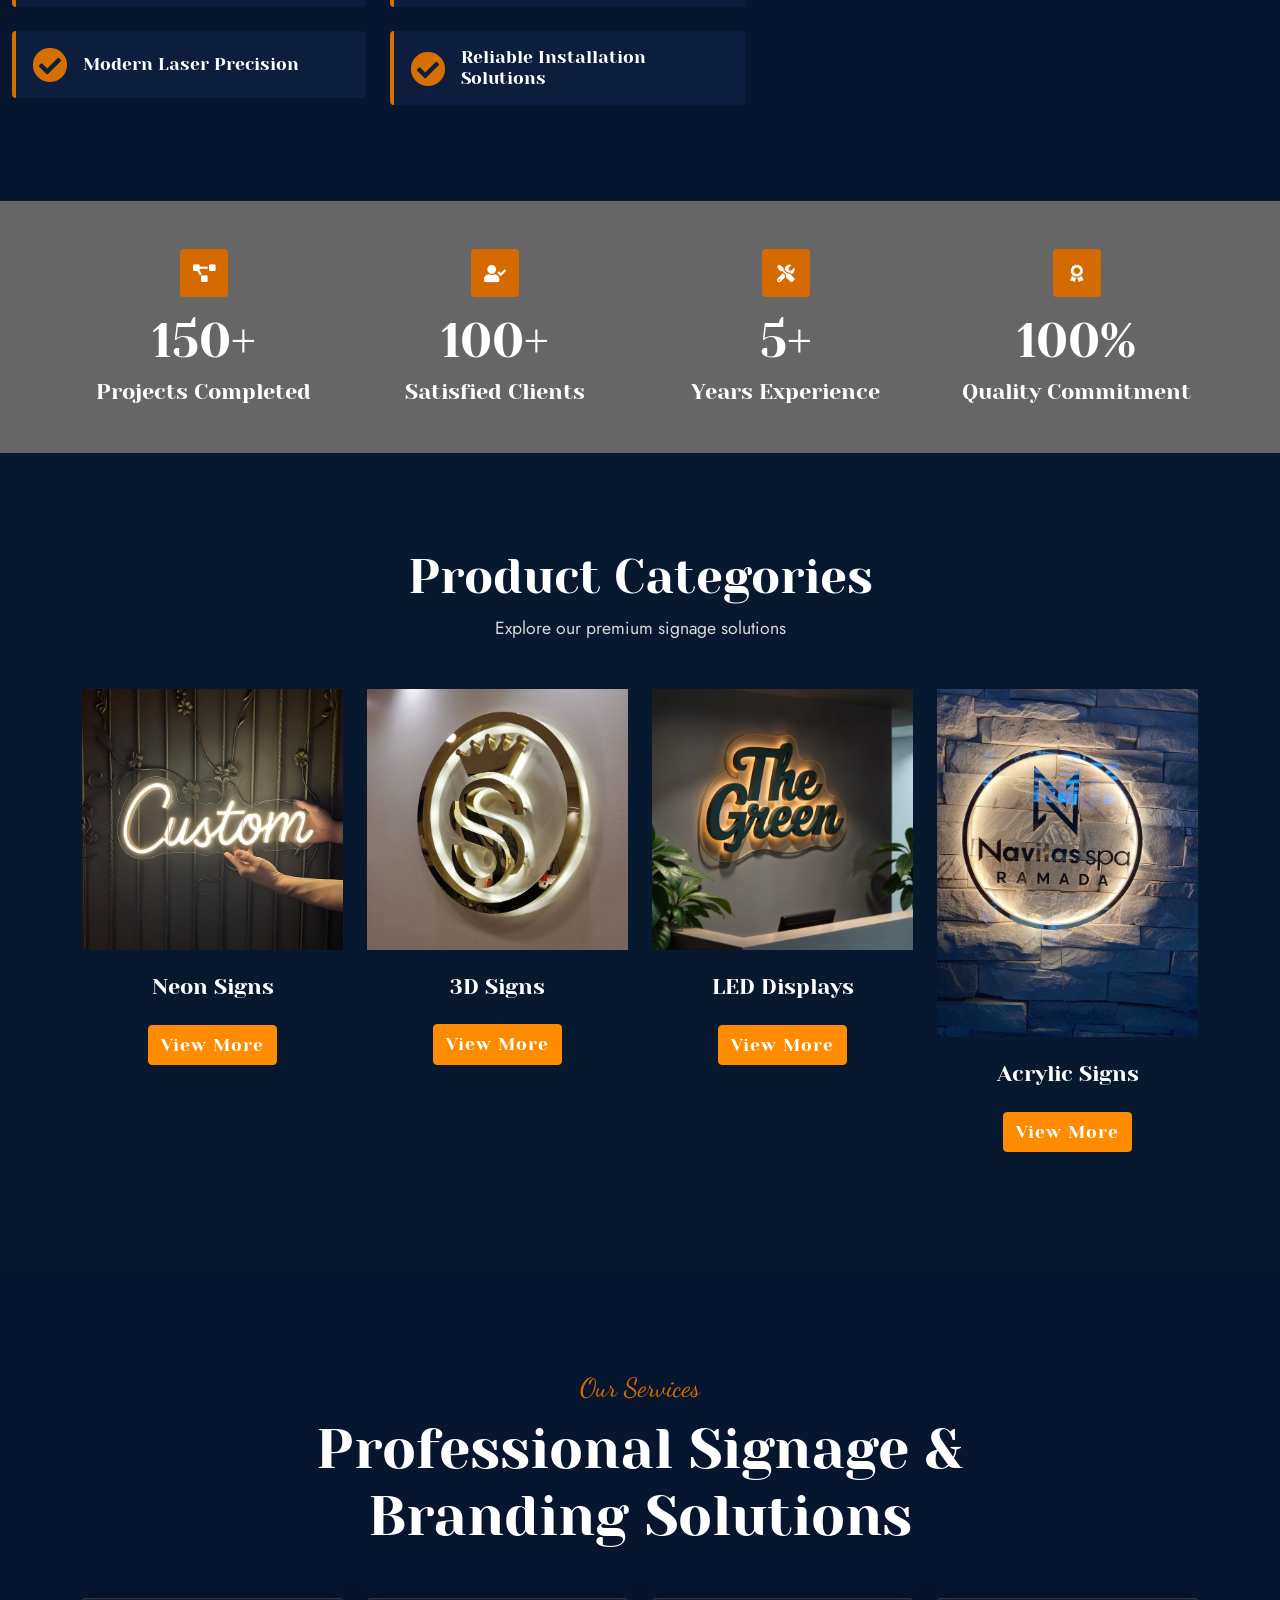
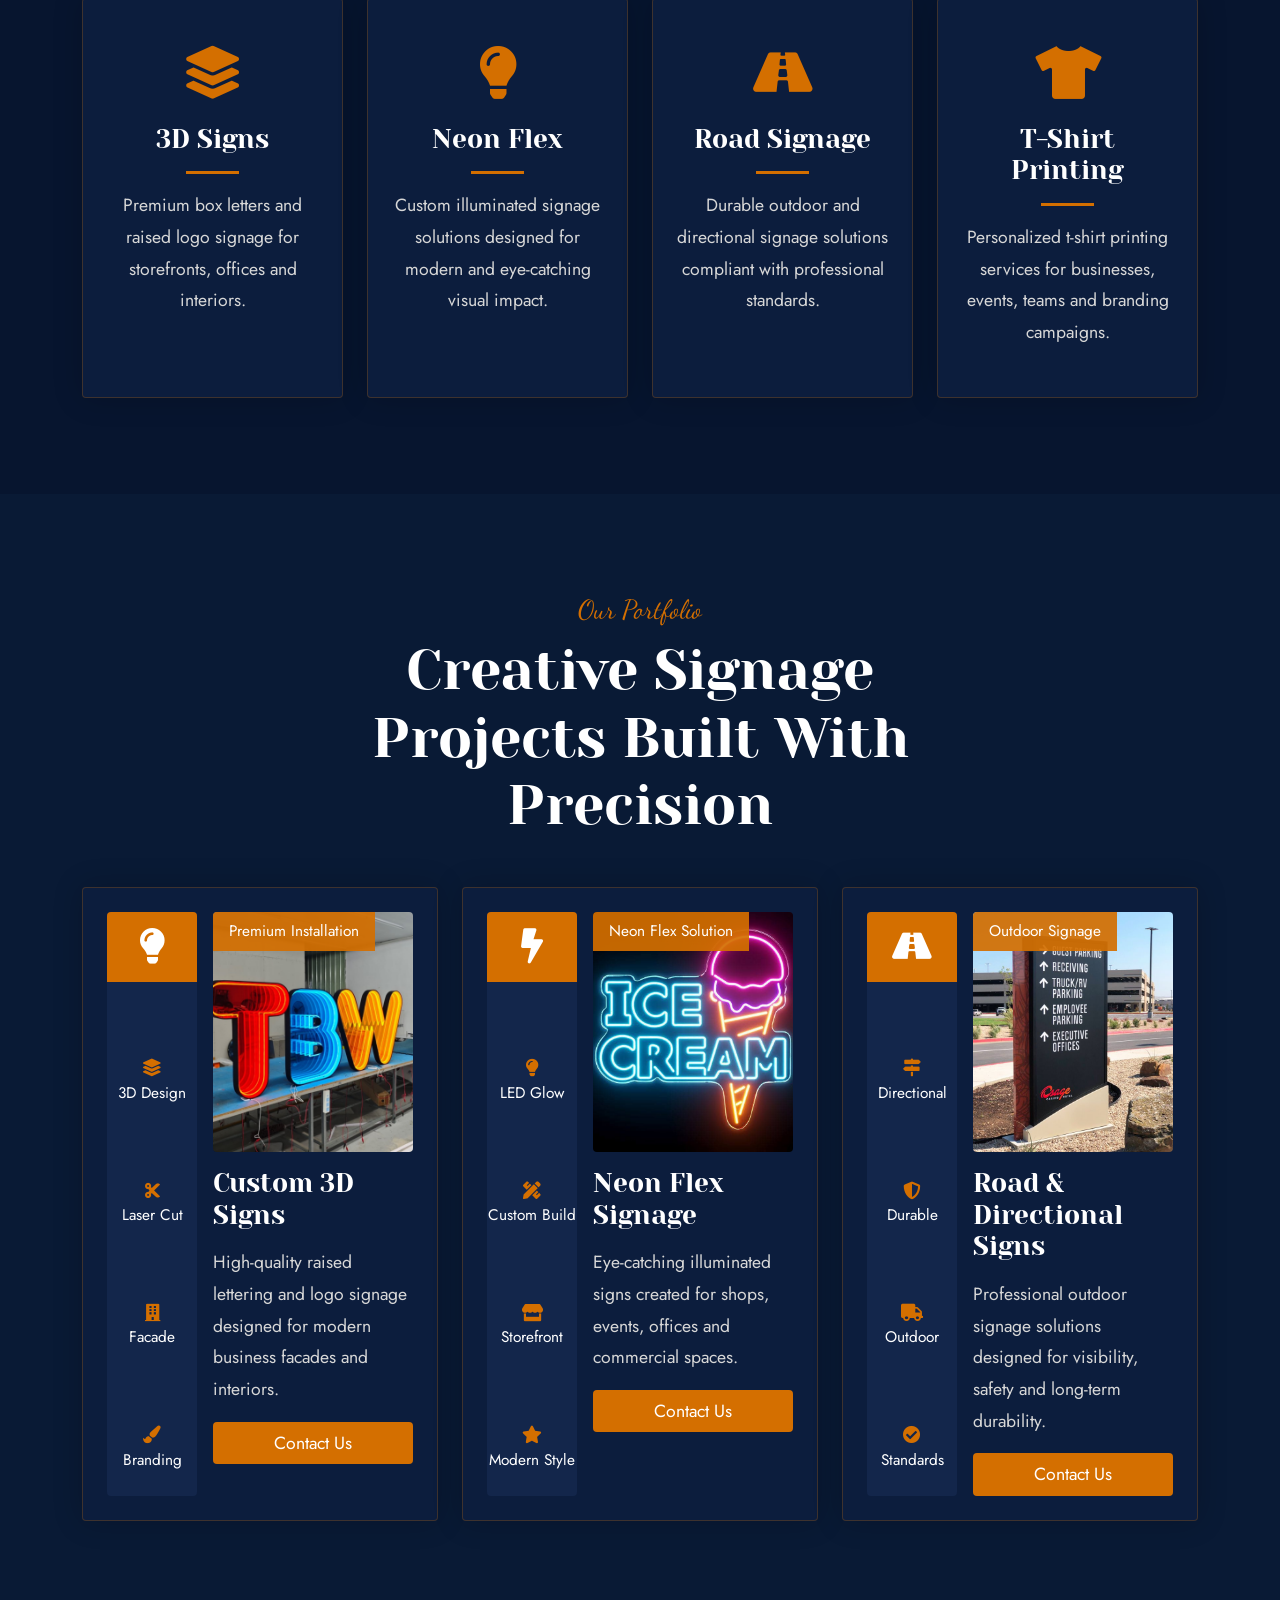
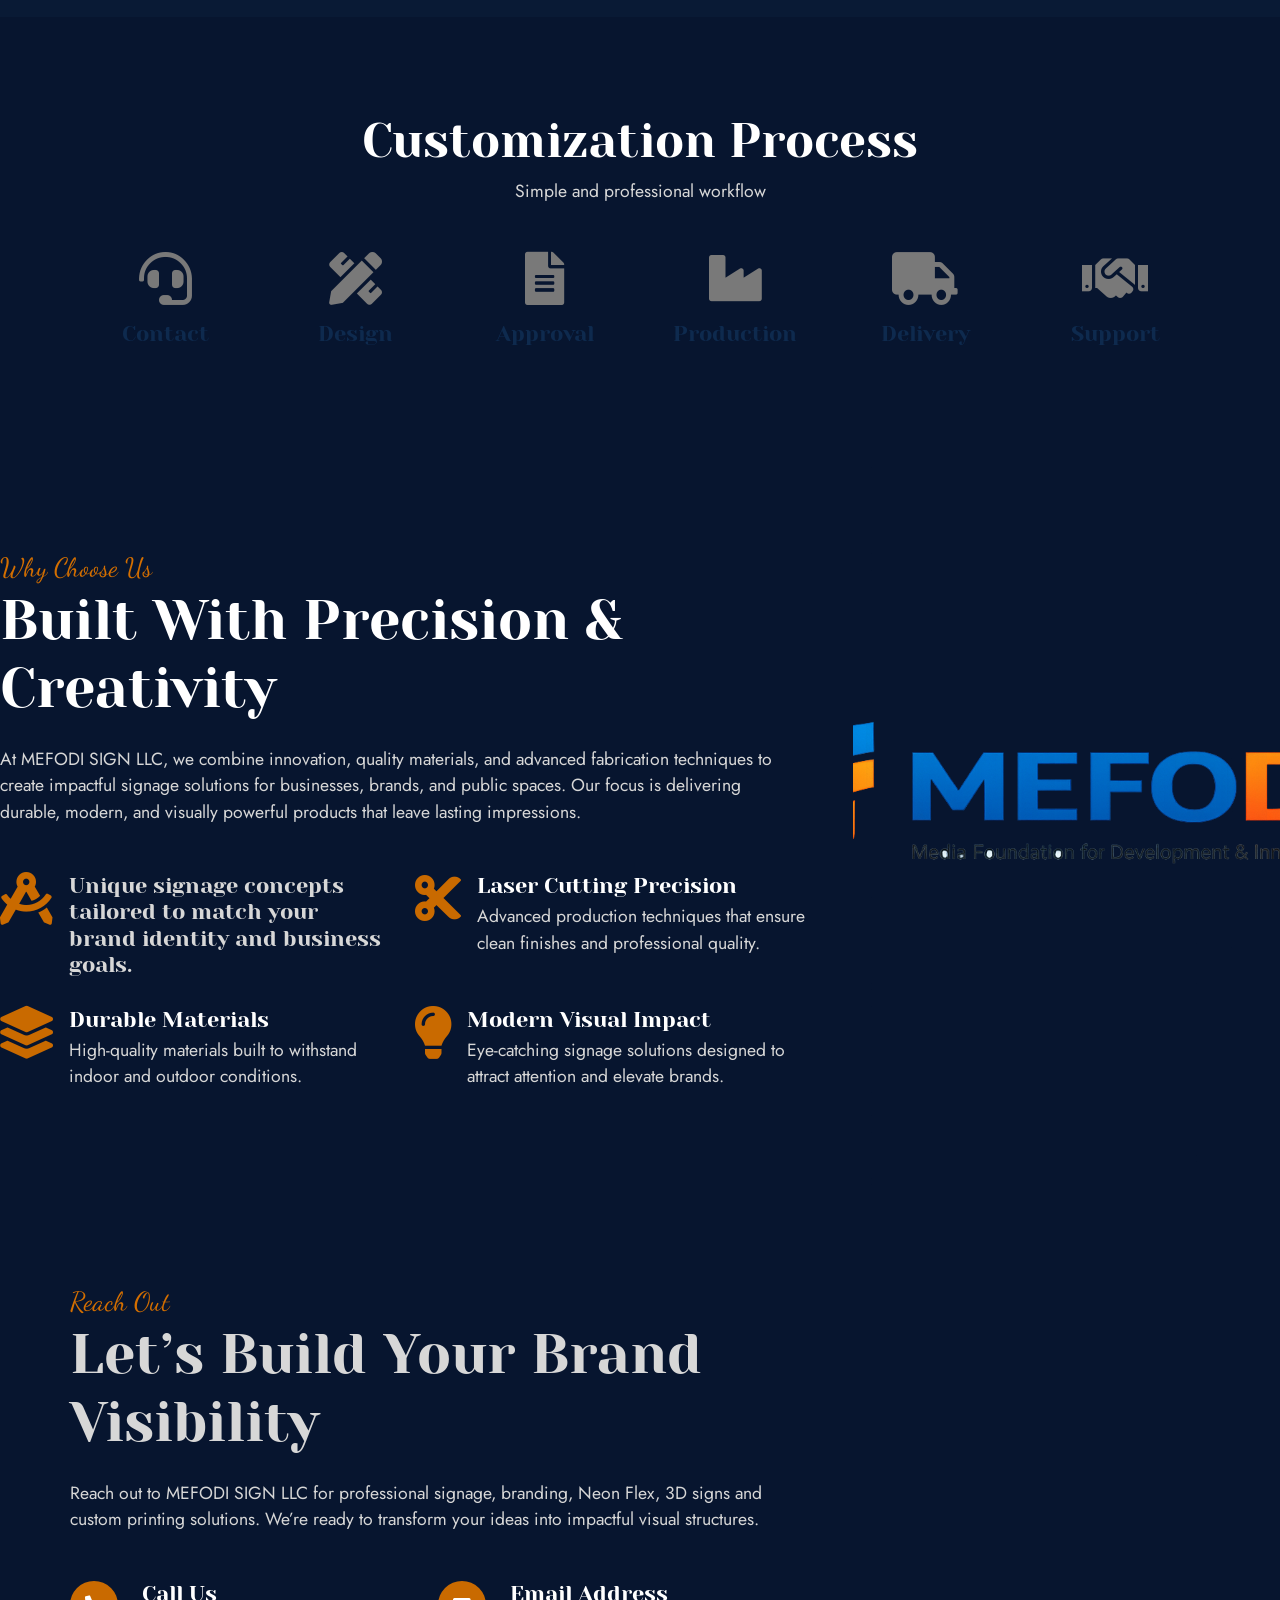
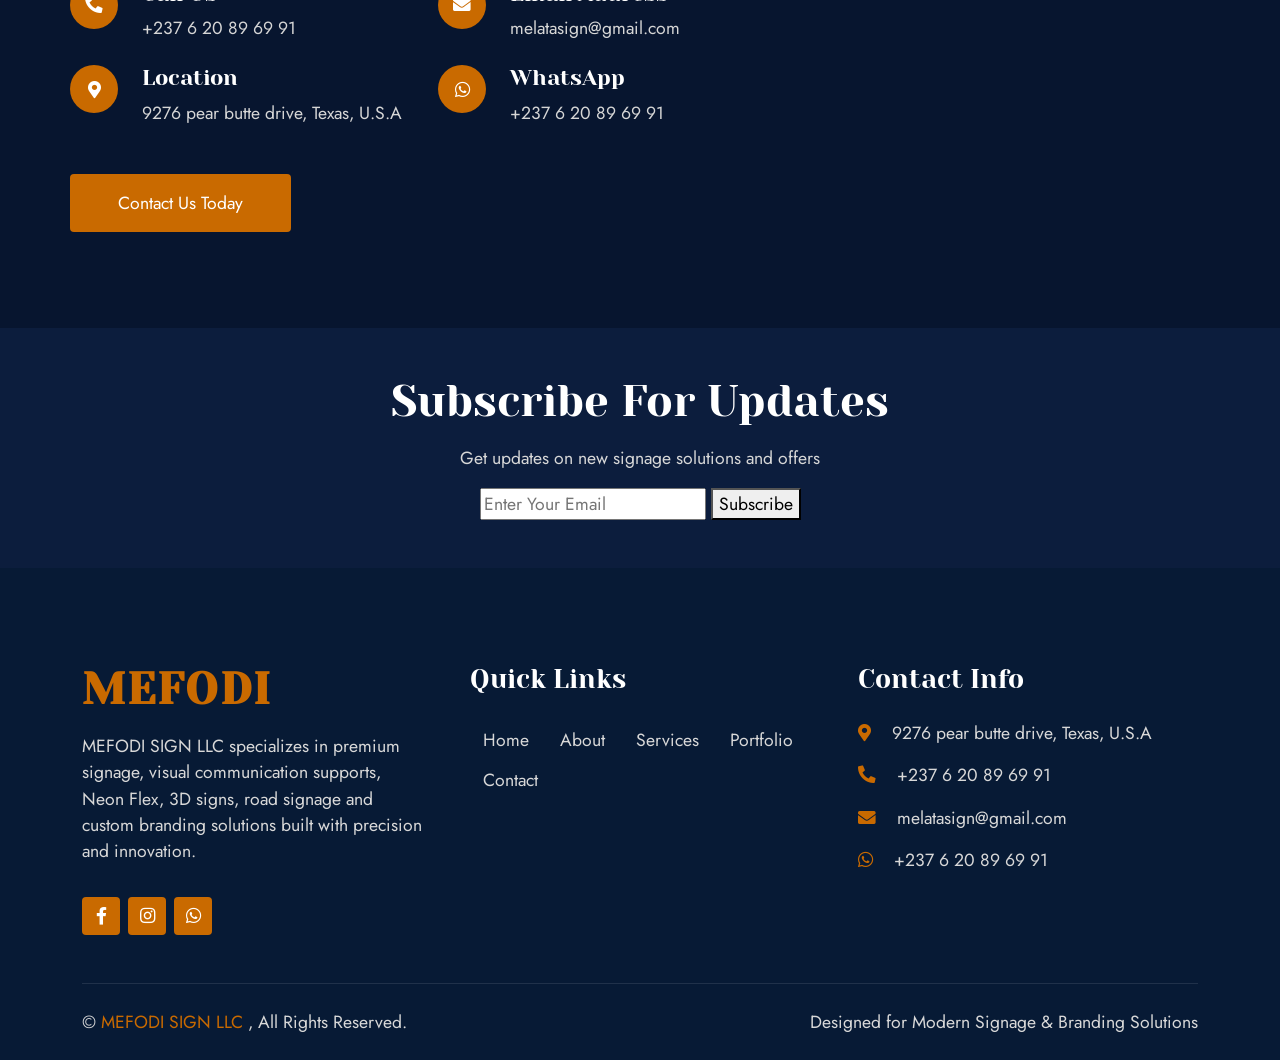
==== commit 7d8469e7: "Update index.html" ====
--- a/index.html
+++ b/index.html
@@ -28,7 +28,14 @@
     <link href="style.css" rel="stylesheet">
 
 <style>
-
+.scroll-top{
+
+    bottom:20px;
+    right:20px;
+
+    z-index:9999;
+
+}
 :root{
     --bs-primary:#ff8c00 !important;
 }
@@ -246,6 +253,33 @@
     }
 
 }
+    .whatsapp-float{
+
+    position:fixed;
+
+    width:60px;
+    height:60px;
+
+    bottom:100px;
+    right:20px;
+
+    background:#25d366;
+
+    color:#fff;
+
+    border-radius:50%;
+
+    display:flex;
+    align-items:center;
+    justify-content:center;
+
+    font-size:30px;
+
+    z-index:99999;
+
+    box-shadow:0 5px 20px rgba(0,0,0,.3);
+
+    }
 </style>
 
 </head>
@@ -1868,26 +1902,25 @@
         <p style="color:#d7d7d7;">
             Get updates on new signage solutions and offers
         </p>
-
-        <form class="row justify-content-center mt-4">
-
-            <div class="col-md-6">
-
-                <input type="email"
-                class="form-control form-control-lg"
-                placeholder="Enter your email">
-
-            </div>
-
-            <div class="col-md-2 mt-3 mt-md-0">
-
-                <button type="submit" class="btn btn-primary w-100 btn-lg">
-                    Subscribe
-                </button>
-
-            </div>
-
-        </form>
+<form action="subscribe.php"
+method="POST"
+class="newsletter-form">
+
+    <input
+    type="email"
+    name="email"
+    placeholder="Enter Your Email"
+    required>
+
+    <button
+    type="submit"
+    name="subscribe">
+
+    Subscribe
+
+    </button>
+
+</form>
 
     </div>
 
@@ -2144,23 +2177,39 @@
     </div>
     
 <script>
-// ================= POPUP OPEN AFTER 1 MINUTES =================
-
-setTimeout(() => {
-
-document.getElementById("popupOverlay").style.display = "flex";
-
-}, 65000);
-
-
-
-// ================= CLOSE POPUP =================
-
-function closePopup() {
-
-document.getElementById("popupOverlay").style.display = "none";
-
-}
+
+document.addEventListener("DOMContentLoaded", function(){
+
+
+
+// ================= POPUP =================
+
+const popup =
+document.getElementById("popupOverlay");
+
+
+
+function showPopup(){
+
+popup.style.display = "flex";
+
+}
+
+
+
+// SHOW AFTER 2 MINUTES 😭🔥
+
+setTimeout(showPopup, 70000);
+
+
+
+// CLOSE POPUP 😭🔥
+
+window.closePopup = function(){
+
+popup.style.display = "none";
+
+};
 
 
 
@@ -2170,15 +2219,24 @@
 
 "pop1.jpg",
 "pop2.jpg",
-"pop3.jpg",
+"pop3.jpg"
 
 ];
 
+
+
 let currentImage = 0;
 
-const sliderImage = document.getElementById("popupSliderImage");
-
-setInterval(() => {
+
+
+const sliderImage =
+document.getElementById("popupSliderImage");
+
+
+
+if(sliderImage){
+
+setInterval(()=>{
 
 currentImage++;
 
@@ -2188,80 +2246,89 @@
 
 }
 
-sliderImage.src = popupImages[currentImage];
+sliderImage.src =
+popupImages[currentImage];
 
 }, 3000);
 
-
-
-// ================= FORM SUBMIT =================
-
-const popupForm = document.getElementById("popupForm");
-
-popupForm.addEventListener("submit", async function(e){
+}
+
+
+
+// ================= POPUP FORM =================
+
+const popupForm =
+document.getElementById("popupForm");
+
+
+
+if(popupForm){
+
+popupForm.addEventListener("submit",
+
+async function(e){
 
 e.preventDefault();
 
 
 
-// LOADING BUTTON 😭🔥
-
-const submitBtn = popupForm.querySelector("button");
-
-submitBtn.innerHTML = "Sending...";
+const submitBtn =
+popupForm.querySelector("button");
+
+submitBtn.innerHTML =
+"Sending...";
+
 submitBtn.disabled = true;
 
 
 
-const formData = new FormData(popupForm);
+const formData =
+new FormData(popupForm);
 
 
 
 try{
 
-const response = await fetch("contact.php", {
-
-method: "POST",
-body: formData
+const response =
+await fetch("contact.php", {
+
+method:"POST",
+body:formData
 
 });
 
 
 
-const result = await response.text();
-
-
-
-// SUCCESS POPUP 😭🔥
-
-alert("Message sent successfully!");
-
-
-
-// RESET FORM 😭🔥
+alert("Message Sent Successfully!");
+
+
 
 popupForm.reset();
 
 
 
-// CLOSE POPUP 😭🔥
-
-document.getElementById("popupOverlay").style.display = "none";
+popup.style.display = "none";
 
 
 
 }catch(error){
 
-alert("Message failed. Please try again.");
-
-}
-
-
-
-// RESET BUTTON 😭🔥
-
-submitBtn.innerHTML = "Send Request";
+alert("Failed To Send Message");
+
+}
+
+
+
+submitBtn.innerHTML =
+"Send Request";
+
 submitBtn.disabled = false;
+
+});
+
+}
+
+
 
 });
 
